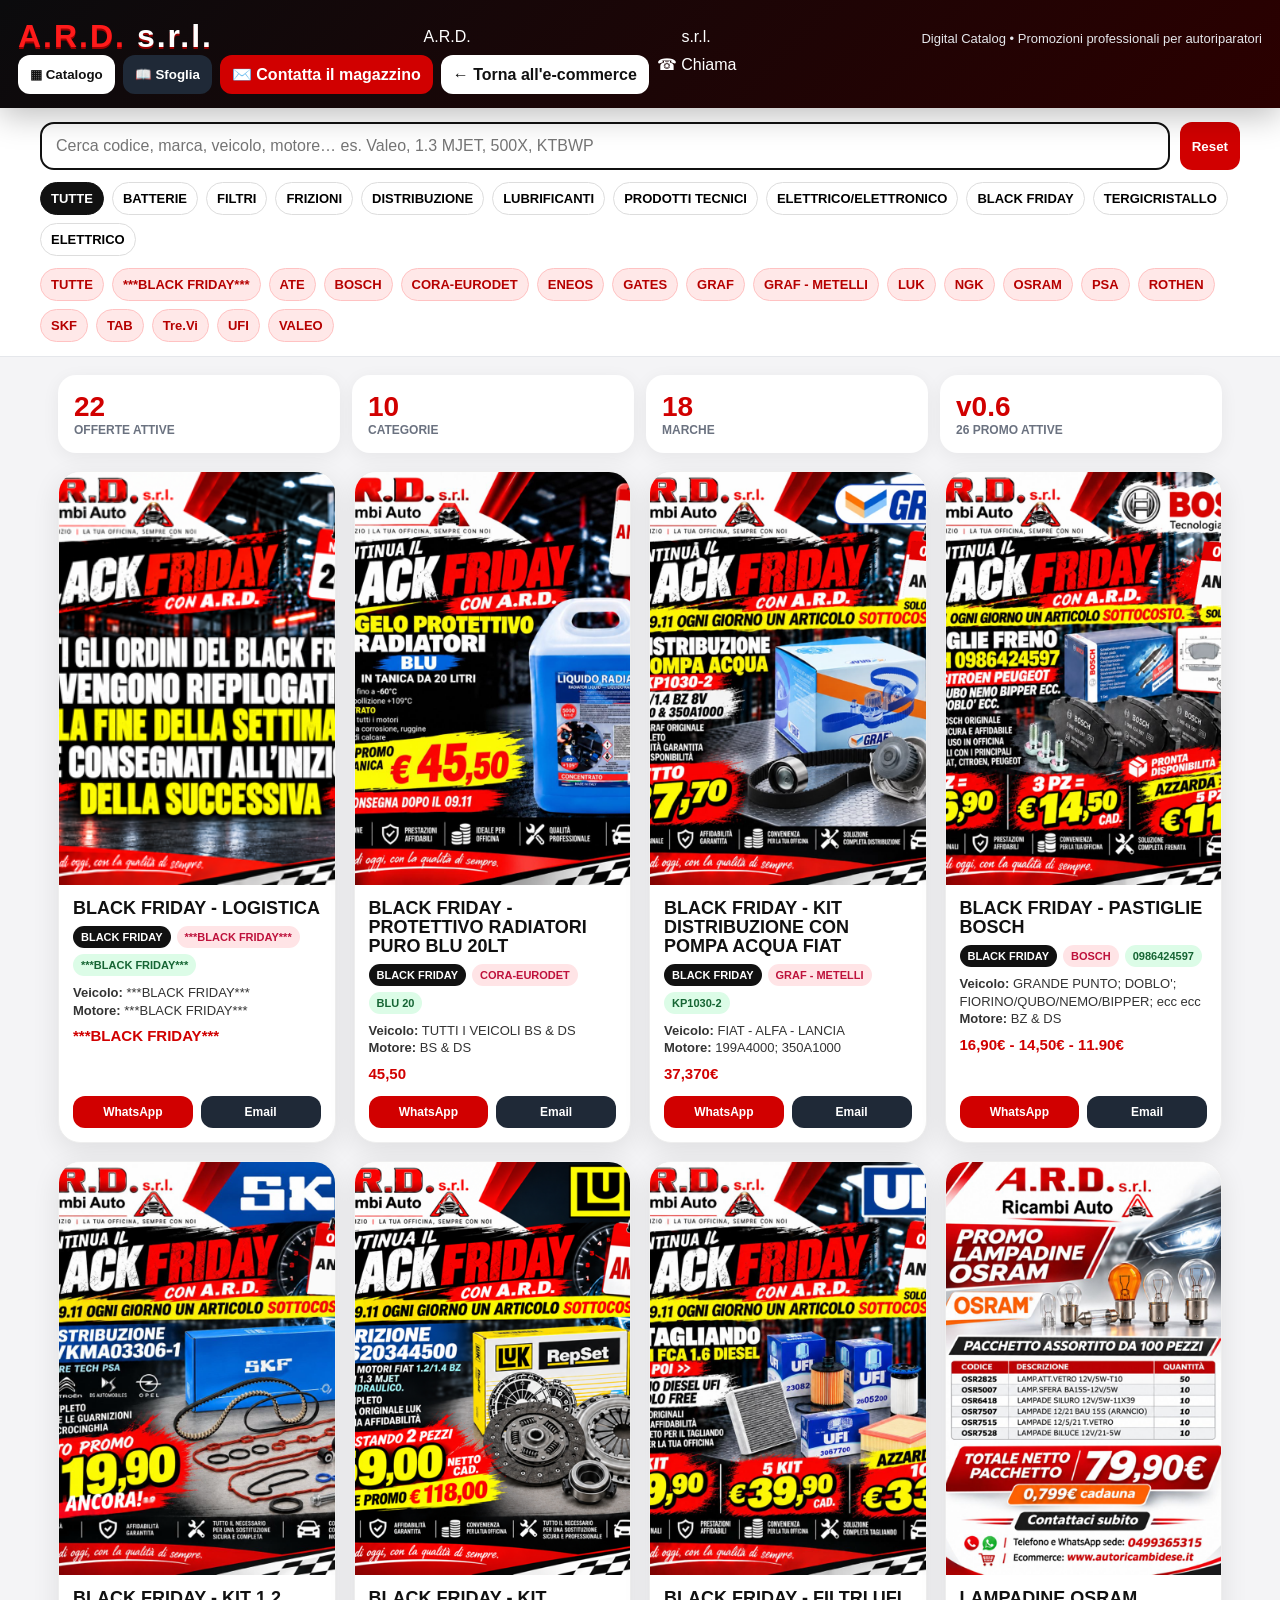
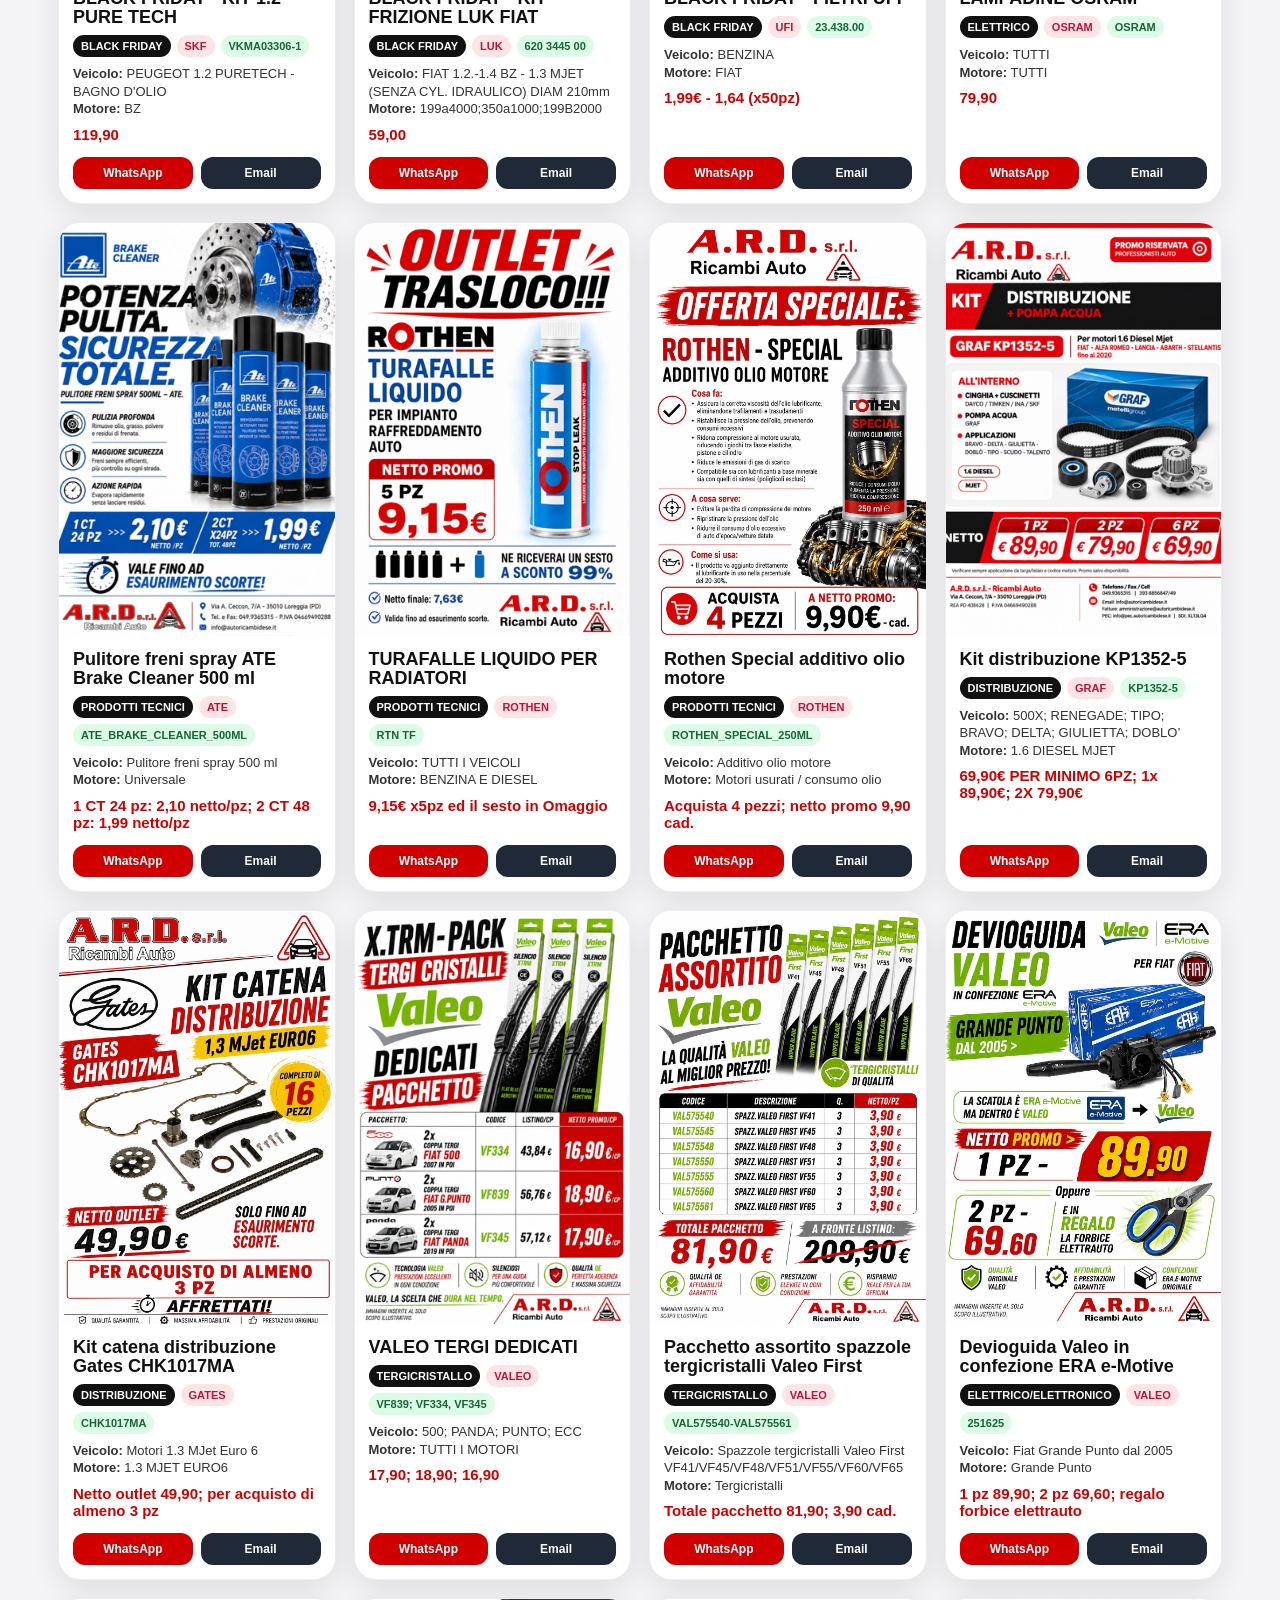
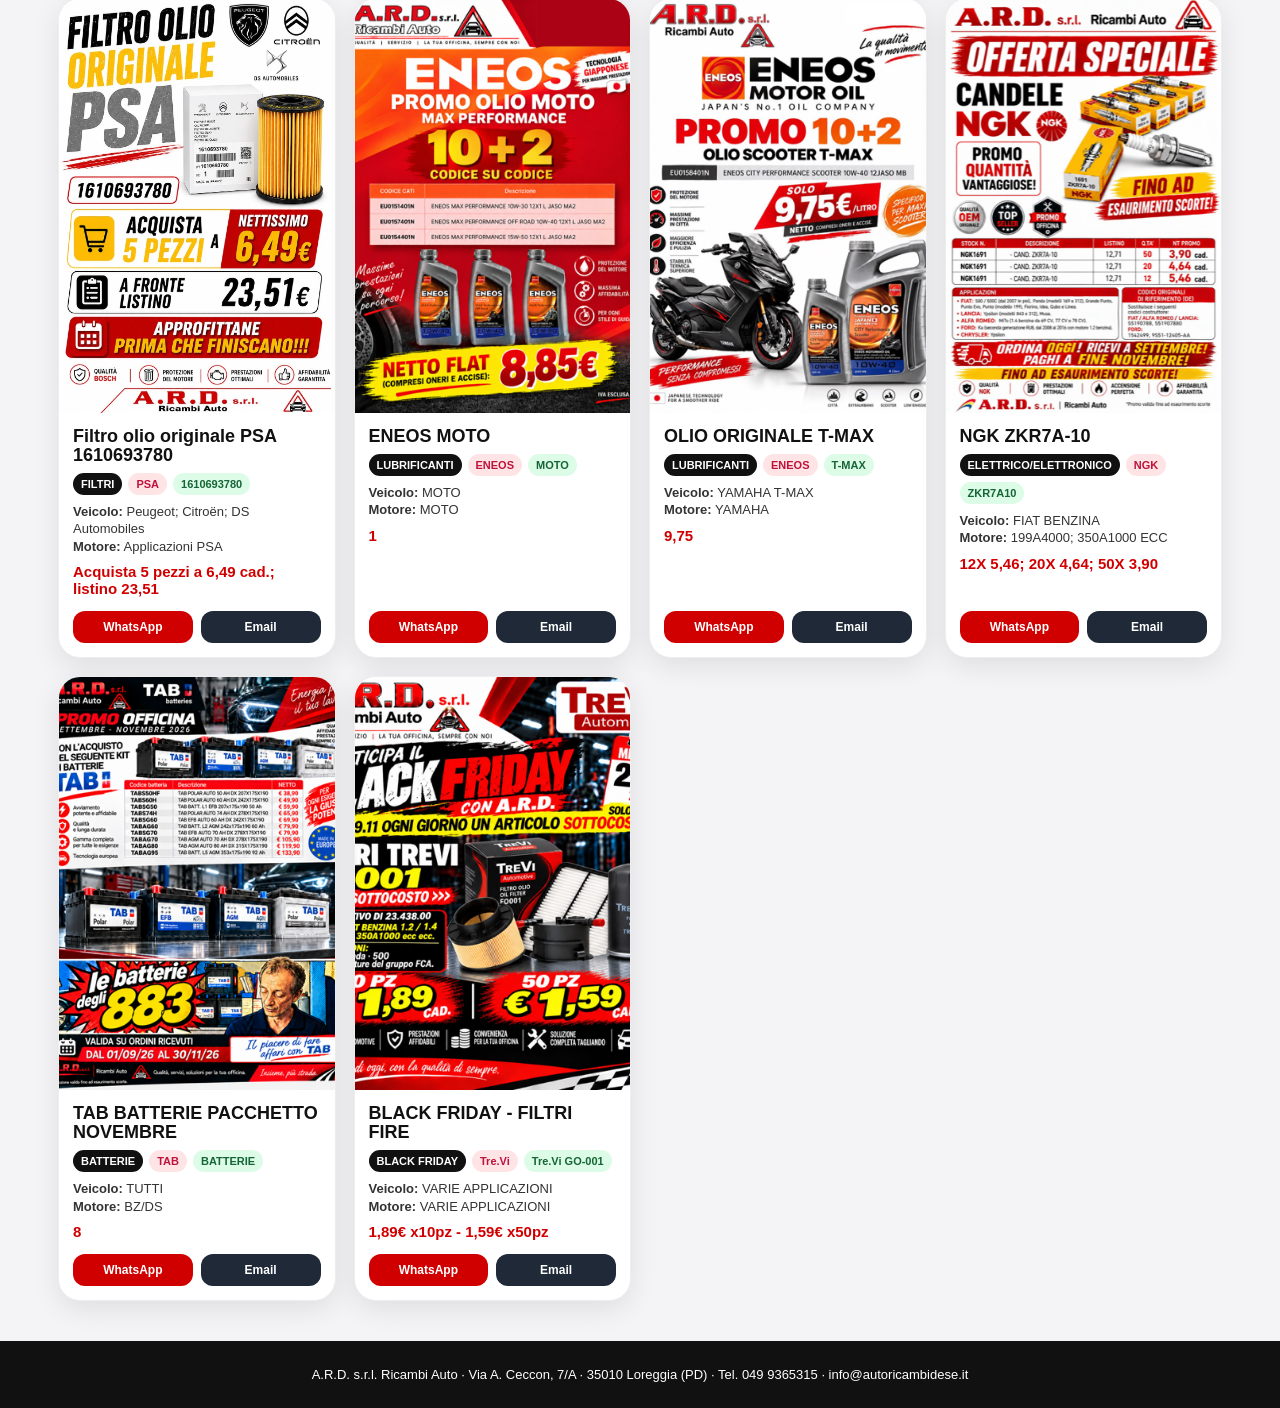
==== index.html @ bb3e8cbf "A.R.D. iPad Catalog Builder: 56 promozioni" ====
<!doctype html>
<html lang="it">
<head>
<meta charset="utf-8" />
<meta name="viewport" content="width=device-width, initial-scale=1" />
<meta name="robots" content="noindex, nofollow, noarchive, nosnippet">
<meta name="googlebot" content="noindex, nofollow, noarchive, nosnippet">
<title>A.R.D. Digital Catalog</title>

<style>
    
    :root{--red:#d10000;--dark:#101014;--muted:#6b7280;--card:#fff;--bg:#f4f4f6;--line:#e5e7eb;--green:#22c55e}
    *{box-sizing:border-box} body{margin:0;font-family:Arial,Helvetica,sans-serif;background:var(--bg);color:#111}
    .header{position:sticky;top:0;z-index:10;background:linear-gradient(135deg,#0b0b0d,#2b0000);color:#fff;padding:18px 18px 14px;box-shadow:0 8px 30px rgba(0,0,0,.25)}
    .brand{display:flex;gap:14px;align-items:center;justify-content:space-between;flex-wrap:wrap} .logo{font-size:32px;font-weight:900;letter-spacing:2px;color:#fff;text-shadow:0 2px 0 #900} .logo span{color:#ff1b1b} .subtitle{font-size:13px;color:#e5e7eb;margin-top:4px}
    .actions{display:flex;gap:8px;flex-wrap:wrap} button,.btn{border:0;border-radius:12px;padding:10px 12px;font-weight:800;cursor:pointer;text-decoration:none;display:inline-flex;align-items:center;gap:6px} .primary{background:var(--red);color:#fff} .light{background:#fff;color:#111} .darkbtn{background:#1f2937;color:#fff}
    .toolbar{padding:14px 18px;background:#fff;border-bottom:1px solid var(--line);position:sticky;top:85px;z-index:9} .searchrow{display:grid;grid-template-columns:1fr auto;gap:10px;max-width:1200px;margin:0 auto} input{width:100%;padding:13px 14px;border:2px solid #111;border-radius:14px;font-size:16px}
    .filters{max-width:1200px;margin:12px auto 0;display:flex;gap:8px;flex-wrap:wrap} .chip{border:1px solid #ddd;background:#fff;border-radius:999px;padding:8px 10px;font-size:13px;font-weight:800;cursor:pointer} .chip.active{background:#111;color:#fff;border-color:#111} .chip.red{background:#ffe8e8;color:#b60000;border-color:#ffc2c2}
    .stats{max-width:1200px;margin:18px auto;display:grid;grid-template-columns:repeat(4,1fr);gap:12px;padding:0 18px} .stat{background:#fff;border-radius:18px;padding:16px;box-shadow:0 4px 18px rgba(0,0,0,.06)} .stat b{font-size:28px;color:var(--red)} .stat div{font-size:12px;color:var(--muted);font-weight:800;text-transform:uppercase}
    .grid{max-width:1200px;margin:0 auto 40px;padding:0 18px;display:grid;grid-template-columns:repeat(auto-fill,minmax(260px,1fr));gap:18px} .card{background:var(--card);border-radius:22px;overflow:hidden;box-shadow:0 8px 28px rgba(0,0,0,.09);border:1px solid #eee;display:flex;flex-direction:column} .imgwrap{background:#eee;aspect-ratio:2/3;display:flex;align-items:center;justify-content:center;overflow:hidden} .imgwrap img{width:100%;height:100%;object-fit:cover;display:block;transition:.2s} .card:hover img{transform:scale(1.02)} .body{padding:14px} .title{font-weight:900;font-size:18px;line-height:1.05;margin:0 0 8px} .meta{display:flex;gap:6px;flex-wrap:wrap;margin:8px 0} .tag{font-size:11px;font-weight:900;border-radius:999px;padding:5px 8px;background:#f1f1f1} .tag.red{background:#ffe4e6;color:#be123c} .tag.black{background:#111;color:#fff} .tag.green{background:#dcfce7;color:#166534} .details{font-size:13px;color:#333;line-height:1.35} .price{font-size:15px;font-weight:900;color:#d10000;margin-top:8px} .cardActions{display:flex;gap:8px;padding:0 14px 14px;margin-top:auto} .cardActions .btn{font-size:12px;flex:1;justify-content:center;padding:9px}
    .empty{max-width:1000px;margin:40px auto;background:#fff;border-radius:22px;padding:30px;text-align:center;display:none}
    .modal{position:fixed;inset:0;background:rgba(0,0,0,.85);display:none;align-items:center;justify-content:center;z-index:99;padding:20px} .modal.open{display:flex} .modalCard{background:#111;border-radius:20px;max-width:1000px;width:100%;max-height:96vh;display:grid;grid-template-columns:minmax(0,620px) minmax(260px,1fr);overflow:hidden} .modalImg{background:#000;overflow:auto;display:flex;align-items:flex-start;justify-content:center} .modalImg img{width:100%;height:auto;display:block} .modalInfo{color:#fff;padding:22px;overflow:auto} .modalInfo h2{margin-top:0;font-size:25px} .close{position:absolute;top:18px;right:18px;background:#fff;color:#000;border-radius:999px} .field{margin:12px 0;color:#ddd} .field b{color:#fff;display:block;font-size:12px;text-transform:uppercase;margin-bottom:3px} .viewFlip .grid{display:block;max-width:820px} .viewFlip .card{margin:0 auto 30px;max-width:760px} .viewFlip .imgwrap{aspect-ratio:auto} .viewFlip .imgwrap img{height:auto;object-fit:contain}
    .footer{background:#111;color:#fff;padding:26px 18px;text-align:center;font-size:13px}
    @media(max-width:800px){.toolbar{top:116px}.stats{grid-template-columns:repeat(2,1fr)}.modalCard{grid-template-columns:1fr;max-height:94vh}.logo{font-size:26px}}
    @media(max-width:520px){.searchrow{grid-template-columns:1fr}.stats{grid-template-columns:1fr}.toolbar{position:relative;top:auto}.header{position:relative}}
    .logo-link {
        color: inherit;
        text-decoration: none;
        cursor: pointer;
    }

    .logo-link:hover {
        opacity: 0.85;
    }
</style>
</head><body>
<header class="header"><div class="brand">
    <a href="https://dese.ecricambiauto.it/index.aspx"
       class="logo logo-link"
       title="Torna all’e-commerce"
       target="_blank"
       rel="noopener noreferrer">
        <span>A.R.D.</span> s.r.l.
    </a>
    <span>A.R.D.</span> s.r.l.
</a><div class="subtitle">Digital Catalog • Promozioni professionali per autoriparatori</div></div><div class="actions"><button class="light" id="gridBtn">▦ Catalogo</button><button class="darkbtn" id="flipBtn">📖 Sfoglia</button><a class="btn primary"
    href="mailto:magazzino@autoricambidese.it">
     ✉️ Contatta il magazzino
 </a>
    <a class="btn light"
       href="https://dese.ecricambiauto.it/index.aspx"
       target="_top">
        ← Torna all'e-commerce
    </a>
 ☎ Chiama</a></div></div></header>
<section class="toolbar"><div class="searchrow"><input id="q" placeholder="Cerca codice, marca, veicolo, motore… es. Valeo, 1.3 MJET, 500X, KTBWP"/><button class="primary" id="resetBtn">Reset</button></div><div class="filters" id="catFilters"></div><div class="filters" id="brandFilters"></div></section>
<section class="stats"><div class="stat"><b id="countAll">0</b><div>Offerte attive</div></div><div class="stat"><b id="countCats">0</b><div>Categorie</div></div><div class="stat"><b id="countBrands">0</b><div>Marche</div></div><div class="stat"><b>v0.6</b><div>26 promo attive</div></div></section>
<main class="grid" id="grid"></main><div class="empty" id="empty"><h2>Nessuna promozione trovata</h2><p>Prova a cambiare ricerca o categoria.</p></div>
<div class="modal" id="modal"><button class="close" id="close">✕</button><div class="modalCard"><div class="modalImg"><img id="mImg"/></div><div class="modalInfo"><h2 id="mTitle"></h2><div id="mTags"></div><div class="field"><b>Codice</b><span id="mCode"></span></div><div class="field"><b>Categoria</b><span id="mCat"></span></div><div class="field"><b>Applicazione / Veicolo</b><span id="mApp"></span></div><div class="field"><b>Motore</b><span id="mMot"></span></div><div class="field"><b>Prezzo</b><span id="mPrice"></span></div><div class="field"><b>Validità</b><span id="mVal"></span></div><div style="display:flex;gap:10px;flex-wrap:wrap;margin-top:18px"><a class="btn primary" id="mWa" target="_blank">WhatsApp</a><a class="btn light" id="mMail">Email</a></div></div></div></div>
<footer class="footer">A.R.D. s.r.l. Ricambi Auto · Via A. Ceccon, 7/A · 35010 Loreggia (PD) · Tel. 049 9365315 · info@autoricambidese.it</footer>
<script>
let CATALOGO = [
  {
    "applicazione" : "***BLACK FRIDAY***",
    "attiva" : true,
    "categoria" : "BLACK FRIDAY",
    "codice" : "***BLACK FRIDAY***",
    "dataAggiornamento" : "2026-11-24",
    "id" : 80,
    "immagine" : "assets/img/ard17_80_5e04f57a507e.png",
    "keywords" : "***BLACK FRIDAY***",
    "marca" : "***BLACK FRIDAY***",
    "motore" : "***BLACK FRIDAY***",
    "note" : "***BLACK FRIDAY*** | dal 03.11.2026",
    "prezzo" : "***BLACK FRIDAY***",
    "thumb" : "assets/thumbs/ard17_80_5e04f57a507e.png",
    "titolo" : "BLACK FRIDAY - LOGISTICA",
    "validita" : "Ad Esaurimento"
  },
  {
    "applicazione" : "TUTTI I VEICOLI A MOTORE",
    "attiva" : false,
    "categoria" : "BLACK FRIDAY",
    "codice" : "5W30 504/507 VW",
    "dataAggiornamento" : "2026-11-25",
    "id" : 66,
    "immagine" : "assets/img/ard17_66_bfef6bb1f668.png",
    "keywords" : "5W30",
    "marca" : "CHAMPION",
    "motore" : "BENZINA O DIESEL",
    "note" : "SOLO IL 24.11.2026",
    "prezzo" : "7,29€/le (minimo 3ct = 36lt)",
    "thumb" : "assets/thumbs/ard17_66_bfef6bb1f668.png",
    "titolo" : "BLACK FRIDAY - CHAMPION LUBES",
    "validita" : "MARTEDI' 24.11.2026"
  },
  {
    "applicazione" : "TUTTI I VEICOLI BS & DS",
    "attiva" : true,
    "categoria" : "BLACK FRIDAY",
    "codice" : "BLU 20",
    "dataAggiornamento" : "2026-11-24",
    "id" : 54,
    "immagine" : "assets/img/ard_ipad_54_ae1ffc4f7ce5.png",
    "keywords" : "RADAITORI - BLU",
    "marca" : "CORA-EURODET",
    "motore" : "BS & DS",
    "note" : "FINO AL 30 NOVEMBRE",
    "prezzo" : "45,50",
    "thumb" : "assets/thumbs/ard_ipad_54_ae1ffc4f7ce5.png",
    "titolo" : "BLACK FRIDAY - PROTETTIVO RADIATORI PURO BLU 20LT",
    "validita" : "FINO AL 30 NOVEMBRE"
  },
  {
    "applicazione" : "FIAT - ALFA - LANCIA",
    "attiva" : true,
    "categoria" : "BLACK FRIDAY",
    "codice" : "KP1030-2",
    "dataAggiornamento" : "2026-11-24",
    "id" : 64,
    "immagine" : "assets/img/ard_ipad_64_49df3d12db8f.png",
    "keywords" : "DISTRIBUZIONE FIAT",
    "marca" : "GRAF - METELLI",
    "motore" : "199A4000; 350A1000",
    "note" : "FINO AL 30 NOVEMBRE",
    "prezzo" : "37,370€",
    "thumb" : "assets/thumbs/ard_ipad_64_49df3d12db8f.png",
    "titolo" : "BLACK FRIDAY - KIT DISTRIBUZIONE CON POMPA ACQUA FIAT",
    "validita" : "FINO AL 30 NOVEMBRE"
  },
  {
    "applicazione" : "GRANDE PUNTO; DOBLO'; FIORINO/QUBO/NEMO/BIPPER; ecc ecc",
    "attiva" : true,
    "categoria" : "BLACK FRIDAY",
    "codice" : "0986424597",
    "dataAggiornamento" : "2026-11-24",
    "id" : 62,
    "immagine" : "assets/img/ard_ipad_62_f1758e5e542a.png",
    "keywords" : "PASTIGLIE FRENO",
    "marca" : "BOSCH",
    "motore" : "BZ & DS",
    "note" : "FINO AL 30 NOVEMBRE",
    "prezzo" : "16,90€ - 14,50€ - 11.90€",
    "thumb" : "assets/thumbs/ard_ipad_62_f1758e5e542a.png",
    "titolo" : "BLACK FRIDAY - PASTIGLIE BOSCH",
    "validita" : "FINO AL 30 NOVEMBRE"
  },
  {
    "applicazione" : "PEUGEOT 1.2 PURETECH - BAGNO D'OLIO",
    "attiva" : true,
    "categoria" : "BLACK FRIDAY",
    "codice" : "VKMA03306-1",
    "dataAggiornamento" : "2026-11-24",
    "id" : 55,
    "immagine" : "assets/img/ard_ipad_55_8450fc54be30.png",
    "keywords" : "PURETECH",
    "marca" : "SKF",
    "motore" : "BZ",
    "note" : "FINO AL 30 NOVEMBRE",
    "prezzo" : "119,90",
    "thumb" : "assets/thumbs/ard_ipad_55_8450fc54be30.png",
    "titolo" : "BLACK FRIDAY - KIT 1.2 PURE TECH",
    "validita" : "FINO AL 30 NOVEMBRE"
  },
  {
    "applicazione" : "FIAT 1.2.-1.4 BZ - 1.3 MJET (SENZA CYL. IDRAULICO) DIAM 210mm",
    "attiva" : true,
    "categoria" : "BLACK FRIDAY",
    "codice" : "620 3445 00",
    "dataAggiornamento" : "2026-11-24",
    "id" : 56,
    "immagine" : "assets/img/ard_ipad_56_c70f95cfeb77.png",
    "keywords" : "FIAT FRIZIONE",
    "marca" : "LUK",
    "motore" : "199a4000;350a1000;199B2000",
    "note" : "FINO AL 30 NOVEMBRE",
    "prezzo" : "59,00",
    "thumb" : "assets/thumbs/ard_ipad_56_c70f95cfeb77.png",
    "titolo" : "BLACK FRIDAY - KIT FRIZIONE LUK FIAT ",
    "validita" : "FINO AL 30 NOVEMBRE"
  },
  {
    "applicazione" : "BENZINA ",
    "attiva" : true,
    "categoria" : "BLACK FRIDAY",
    "codice" : "23.438.00",
    "dataAggiornamento" : "2026-11-24",
    "id" : 67,
    "immagine" : "assets/img/ard_ipad_67_09aff3f3d7ac.png",
    "keywords" : "FILTRO OLIO FIRE NEW",
    "marca" : "UFI",
    "motore" : "FIAT",
    "note" : "FINO AL 30 NOVEMBRE",
    "prezzo" : "1,99€ - 1,64 (x50pz)",
    "thumb" : "assets/thumbs/ard_ipad_67_09aff3f3d7ac.png",
    "titolo" : "BLACK FRIDAY - FILTRI UFI",
    "validita" : "FINO AL 30 NOVEMBRE"
  },
  {
    "applicazione" : "TUTTI",
    "attiva" : true,
    "categoria" : "ELETTRICO",
    "codice" : "OSRAM",
    "dataAggiornamento" : "2026-11-24",
    "id" : 83,
    "immagine" : "assets/img/ard_ipad_83_fc85f69e8ff2.png",
    "keywords" : "LAMPADINE",
    "marca" : "OSRAM",
    "motore" : "TUTTI",
    "note" : "PACCHETTO SUPER FAST",
    "prezzo" : "79,90",
    "thumb" : "assets/thumbs/ard_ipad_83_fc85f69e8ff2.png",
    "titolo" : "LAMPADINE OSRAM",
    "validita" : "Ad Esaurimento"
  },
  {
    "applicazione" : "Pulitore freni spray 500 ml",
    "attiva" : true,
    "categoria" : "PRODOTTI TECNICI",
    "codice" : "ATE_BRAKE_CLEANER_500ML",
    "dataAggiornamento" : "2026-11-23",
    "id" : 16,
    "immagine" : "assets/img/ard17_16_194e2cb5ebaf.png",
    "keywords" : "ate, brake cleaner, pulitore freni, spray, 500ml, frenante, officina",
    "marca" : "ATE",
    "motore" : "Universale",
    "note" : "REVOCABILE IN QUALSIASI MOMENTO",
    "prezzo" : "1 CT 24 pz: 2,10 netto/pz; 2 CT 48 pz: 1,99 netto/pz",
    "thumb" : "assets/thumbs/ard17_16_194e2cb5ebaf.png",
    "titolo" : "Pulitore freni spray ATE Brake Cleaner 500 ml",
    "validita" : "Ad Esaurimento"
  },
  {
    "applicazione" : "TUTTI I VEICOLI",
    "attiva" : true,
    "categoria" : "PRODOTTI TECNICI",
    "codice" : "RTN TF",
    "dataAggiornamento" : "2026-11-23",
    "id" : 27,
    "immagine" : "assets/img/rothen_rtn_tf.png",
    "keywords" : "Turafalle",
    "marca" : "ROTHEN",
    "motore" : "BENZINA E DIESEL",
    "note" : "Netto finale sviluppato: 7,63€",
    "prezzo" : "9,15€ x5pz ed il sesto in Omaggio",
    "thumb" : "assets/thumbs/rothen_rtn_tf.png",
    "titolo" : "TURAFALLE LIQUIDO PER RADIATORI",
    "validita" : "Ad Esaurimento"
  },
  {
    "applicazione" : "Additivo olio motore",
    "attiva" : true,
    "categoria" : "PRODOTTI TECNICI",
    "codice" : "ROTHEN_SPECIAL_250ML",
    "dataAggiornamento" : "2026-11-23",
    "id" : 14,
    "immagine" : "assets/img/rothen_special.webp",
    "keywords" : "rothen, special, additivo, olio motore, prodotti tecnici, compressione, consumo olio",
    "marca" : "ROTHEN",
    "motore" : "Motori usurati / consumo olio",
    "note" : "REVOCABILE IN QUALSIASI MOMENTO",
    "prezzo" : "Acquista 4 pezzi; netto promo 9,90 cad.",
    "thumb" : "assets/thumbs/rothen_special.webp",
    "titolo" : "Rothen Special additivo olio motore",
    "validita" : "Ad Esaurimento"
  },
  {
    "applicazione" : "TUTTI BENZINA E DIESEL",
    "attiva" : false,
    "categoria" : "PRODOTTI TECNICI",
    "codice" : "ROSSO - BLU - GIALLO",
    "dataAggiornamento" : "2026-11-24",
    "id" : 46,
    "immagine" : "assets/img/cora__eurodet_arexons_wynns_rosso_-_blu_-_giallo.png",
    "keywords" : "ANTIGELO",
    "marca" : "CORA;: EURODET; AREXONS; WYNNS",
    "motore" : "TUTTI BENZINA E DIESEL",
    "note" : "ACQUISTA 4 TANICHE MISTE PRE AVERE IL NETTO PROMO 49,90€",
    "prezzo" : "49,90",
    "thumb" : "assets/thumbs/cora__eurodet_arexons_wynns_rosso_-_blu_-_giallo.png",
    "titolo" : "PROTETTIVO ANTIGELO RADIATORI",
    "validita" : "Ad Esaurimento"
  },
  {
    "applicazione" : "208; 308; C3; C4; DS3; DS4; CORSA; ADAM;",
    "attiva" : false,
    "categoria" : "DISTRIBUZIONE",
    "codice" : "VKMC03306-1; KBIO14",
    "dataAggiornamento" : "2026-11-24",
    "id" : 26,
    "immagine" : "assets/img/skf_vkma03306-1 skf 12 puretech.webp",
    "keywords" : "Dayco, SKF, distribuzione, psa, stellantis, Citroen, ds, fiat, lancia, alfa, 1.2, puretech",
    "marca" : "SKF",
    "motore" : "1.2 PURETECH",
    "note" : "",
    "prezzo" : "1X 129,90; 2X 124,50",
    "thumb" : "assets/thumbs/skf_vkma03306-1 skf 12 puretech.webp",
    "titolo" : "Kit distribuzione PURETECH PSA",
    "validita" : "Ad Esaurimento"
  },
  {
    "applicazione" : "Punto; 500; Ypsilon; Ka’; Doblo’; Mito; Musa",
    "attiva" : false,
    "categoria" : "DISTRIBUZIONE",
    "codice" : "KP1030-2",
    "dataAggiornamento" : "2026-11-24",
    "id" : 21,
    "immagine" : "assets/img/ard_ipad_21_2717e3fa97a4.png",
    "keywords" : "GRAF, Dayco, SKF, distribuzione, fiat, lancia, alfa, 1.2, benzina",
    "marca" : "GRAF",
    "motore" : "199a4000; 350a1000",
    "note" : "Nuova riga da aggiungere al catalogo",
    "prezzo" : "37,90€ PER MINIMO 6PZ; 1x 59,99; 3x 39,89",
    "thumb" : "assets/thumbs/ard_ipad_21_2717e3fa97a4.png",
    "titolo" : "Kit distribuzione KP1030-2",
    "validita" : "Ad Esaurimento"
  },
  {
    "applicazione" : "500X; RENEGADE; TIPO; BRAVO; DELTA; GIULIETTA; DOBLO’",
    "attiva" : true,
    "categoria" : "DISTRIBUZIONE",
    "codice" : "KP1352-5",
    "dataAggiornamento" : "2026-11-23",
    "id" : 22,
    "immagine" : "assets/img/ard_ipad_22_a241aa2ffd86.png",
    "keywords" : "GRAF, Dayco, SKF, distribuzione, fiat, lancia, alfa, 1.6, multijet",
    "marca" : "GRAF",
    "motore" : "1.6 DIESEL MJET",
    "note" : "Nuova riga da aggiungere al catalogo",
    "prezzo" : "69,90€ PER MINIMO 6PZ; 1x 89,90€; 2X 79,90€",
    "thumb" : "assets/thumbs/ard_ipad_22_a241aa2ffd86.png",
    "titolo" : "Kit distribuzione KP1352-5",
    "validita" : "Ad Esaurimento"
  },
  {
    "applicazione" : "Motori 1.3 MJet Euro 6",
    "attiva" : true,
    "categoria" : "DISTRIBUZIONE",
    "codice" : "CHK1017MA",
    "dataAggiornamento" : "2026-11-23",
    "id" : 17,
    "immagine" : "assets/img/gates_chk1017ma.webp",
    "keywords" : "gates, kit catena, distribuzione, CHK1017MA, 1.3 mjet, euro6",
    "marca" : "GATES",
    "motore" : "1.3 MJET EURO6",
    "note" : "REVOCABILE IN QUALSIASI MOMENTO",
    "prezzo" : "Netto outlet 49,90; per acquisto di almeno 3 pz",
    "thumb" : "assets/thumbs/gates_chk1017ma.webp",
    "titolo" : "Kit catena distribuzione Gates CHK1017MA",
    "validita" : "Ad Esaurimento"
  },
  {
    "applicazione" : "Fiat 500; Ypsilon; Ka’",
    "attiva" : false,
    "categoria" : "FRIZIONI",
    "codice" : "821457",
    "dataAggiornamento" : "2026-11-24",
    "id" : 1,
    "immagine" : "assets/img/valeo_821457.webp",
    "keywords" : "valeo, frizione, 500, YPSILON, KA’, 821457",
    "marca" : "VALEO",
    "motore" : "1.2 BZ",
    "note" : "REVOCABILE IN QUALSIASI MOMENTO",
    "prezzo" : "1x 59,90; 2x 55,50; 3x 49,90",
    "thumb" : "assets/thumbs/valeo_821457.webp",
    "titolo" : "Kit Frizione Valeo 821457",
    "validita" : "Ad Esaurimento"
  },
  {
    "applicazione" : "FCA 1.3Mjet; 1.2/1.4 Bz",
    "attiva" : false,
    "categoria" : "FRIZIONI",
    "codice" : "826522",
    "dataAggiornamento" : "2026-11-24",
    "id" : 2,
    "immagine" : "assets/img/valeo_826522.webp",
    "keywords" : "valeo, frizione, grande punto, 1.3 mjet, 821458",
    "marca" : "VALEO",
    "motore" : "FCA 1.3Mjet; 1.2/1.4 Bz",
    "note" : "REVOCABILE IN QUALSIASI MOMENTO",
    "prezzo" : "1x 89,90; 2x 75,90; 3x 69,50",
    "thumb" : "assets/thumbs/valeo_826522.webp",
    "titolo" : "Kit Frizione Valeo 826522",
    "validita" : "Ad Esaurimento"
  },
  {
    "applicazione" : "500; PANDA; PUNTO; ECC",
    "attiva" : true,
    "categoria" : "TERGICRISTALLO",
    "codice" : "VF839; VF334, VF345",
    "dataAggiornamento" : "2026-11-23",
    "id" : 29,
    "immagine" : "assets/img/valeo_vf839_vf334_vf345.png",
    "keywords" : "TERGI CRISTALLO SU MISURA",
    "marca" : "VALEO",
    "motore" : "TUTTI I MOTORI",
    "note" : "ACQUISTA 2 COPPIE PER TIPO; PACCHETTO 6 COPPIE.",
    "prezzo" : "17,90; 18,90; 16,90",
    "thumb" : "assets/thumbs/valeo_vf839_vf334_vf345.png",
    "titolo" : "VALEO TERGI DEDICATI",
    "validita" : "Ad Esaurimento"
  },
  {
    "applicazione" : "Spazzole tergicristalli Valeo First VF41/VF45/VF48/VF51/VF55/VF60/VF65",
    "attiva" : true,
    "categoria" : "TERGICRISTALLO",
    "codice" : "VAL575540-VAL575561",
    "dataAggiornamento" : "2026-11-23",
    "id" : 20,
    "immagine" : "assets/img/valeo_tergi_assortito.webp",
    "keywords" : "valeo, tergicristalli, spazzole, valeo first, vf41, vf45, vf48, vf51, vf55, vf60, vf65, promo generale",
    "marca" : "VALEO",
    "motore" : "Tergicristalli",
    "note" : "REVOCABILE IN QUALSIASI MOMENTO",
    "prezzo" : "Totale pacchetto 81,90; 3,90 cad.",
    "thumb" : "assets/thumbs/valeo_tergi_assortito.webp",
    "titolo" : "Pacchetto assortito spazzole tergicristalli Valeo First",
    "validita" : "Ad Esaurimento"
  },
  {
    "applicazione" : "Fiat Grande Punto dal 2005",
    "attiva" : true,
    "categoria" : "ELETTRICO/ELETTRONICO",
    "codice" : "251625",
    "dataAggiornamento" : "2026-11-23",
    "id" : 12,
    "immagine" : "assets/img/valeo_devioguida_gpunto.webp",
    "keywords" : "valeo, era, e-motive, devioguida, devio guida, grande punto, fiat, 2005",
    "marca" : "VALEO",
    "motore" : "Grande Punto",
    "note" : "REVOCABILE IN QUALSIASI MOMENTO",
    "prezzo" : "1 pz 89,90; 2 pz 69,60; regalo forbice elettrauto",
    "thumb" : "assets/thumbs/valeo_devioguida_gpunto.webp",
    "titolo" : "Devioguida Valeo in confezione ERA e-Motive",
    "validita" : "Ad Esaurimento"
  },
  {
    "applicazione" : "Peugeot; Citroën; DS Automobiles",
    "attiva" : true,
    "categoria" : "FILTRI",
    "codice" : "1610693780",
    "dataAggiornamento" : "2026-11-23",
    "id" : 13,
    "immagine" : "assets/img/psa_1610693780.webp",
    "keywords" : "psa, peugeot, citroen, ds, filtro olio, 1610693780, filtri",
    "marca" : "PSA",
    "motore" : "Applicazioni PSA",
    "note" : "REVOCABILE IN QUALSIASI MOMENTO",
    "prezzo" : "Acquista 5 pezzi a 6,49 cad.; listino 23,51",
    "thumb" : "assets/thumbs/psa_1610693780.webp",
    "titolo" : "Filtro olio originale PSA 1610693780",
    "validita" : "Ad Esaurimento"
  },
  {
    "applicazione" : "MOTO",
    "attiva" : true,
    "categoria" : "LUBRIFICANTI",
    "codice" : "MOTO",
    "dataAggiornamento" : "2026-11-23",
    "id" : 41,
    "immagine" : "assets/img/ard17_41_a94512bd6ea5.png",
    "keywords" : "OLIO MOTO",
    "marca" : "ENEOS",
    "motore" : "MOTO",
    "note" : "FNO AD ESAURIMENTO SCORTE",
    "prezzo" : "1",
    "thumb" : "assets/thumbs/ard17_41_a94512bd6ea5.png",
    "titolo" : "ENEOS MOTO",
    "validita" : "Ad Esaurimento"
  },
  {
    "applicazione" : "YAMAHA T-MAX",
    "attiva" : true,
    "categoria" : "LUBRIFICANTI",
    "codice" : "T-MAX",
    "dataAggiornamento" : "2026-11-23",
    "id" : 42,
    "immagine" : "assets/img/ard17_42_97e778c409ac.png",
    "keywords" : "YAMAHA",
    "marca" : "ENEOS",
    "motore" : "YAMAHA",
    "note" : "ORIGINALE YAMAHA T-MAX",
    "prezzo" : "9,75",
    "thumb" : "assets/thumbs/ard17_42_97e778c409ac.png",
    "titolo" : "OLIO ORIGINALE T-MAX",
    "validita" : "Ad Esaurimento"
  },
  {
    "applicazione" : "FIAT BENZINA ",
    "attiva" : true,
    "categoria" : "ELETTRICO/ELETTRONICO",
    "codice" : "ZKR7A10",
    "dataAggiornamento" : "2026-11-23",
    "id" : 38,
    "immagine" : "assets/img/ngk_zkr7a10.png",
    "keywords" : "CANDELE; NGK; PUNTO; YPSILON; FIAT; LANCIA; ALFA; 500; KA",
    "marca" : "NGK",
    "motore" : "199A4000; 350A1000 ECC",
    "note" : "SALVO DISPONIBILITA' DI MAGAZZINO",
    "prezzo" : "12X 5,46; 20X 4,64; 50X 3,90",
    "thumb" : "assets/thumbs/ngk_zkr7a10.png",
    "titolo" : "NGK ZKR7A-10",
    "validita" : "Ad Esaurimento"
  },
  {
    "applicazione" : "TUTTI",
    "attiva" : true,
    "categoria" : "BATTERIE",
    "codice" : "BATTERIE",
    "dataAggiornamento" : "2026-11-23",
    "id" : 40,
    "immagine" : "assets/img/ard_ipad_40_c460974e4663.png",
    "keywords" : "BATTERIE; AVVIAMENTO; ELETTRICO",
    "marca" : "TAB",
    "motore" : "BZ/DS",
    "note" : "FINO A REVOCA",
    "prezzo" : "8",
    "thumb" : "assets/thumbs/ard_ipad_40_c460974e4663.png",
    "titolo" : "TAB BATTERIE PACCHETTO NOVEMBRE",
    "validita" : "Ad Esaurimento"
  },
  {
    "applicazione" : "TUTTI I VEICOLI A MOTORE",
    "attiva" : false,
    "categoria" : "BLACK FRIDAY",
    "codice" : "E11",
    "dataAggiornamento" : "2026-11-24",
    "id" : 65,
    "immagine" : "assets/img/ard17_65_c0813fae6fc6.png",
    "keywords" : "VARTA E11",
    "marca" : "VARTA",
    "motore" : "BENZINA O DIESEL",
    "note" : "SOLO IL 23.11.2026",
    "prezzo" : "59,90€",
    "thumb" : "assets/thumbs/ard17_65_c0813fae6fc6.png",
    "titolo" : "BLACK FRIDAY - VARTA E11",
    "validita" : "LUNEDI' 23.11.2026"
  },
  {
    "applicazione" : "500X; RENEGADE; TIPO; BRAVO; DELTA; GIULIETTA; DOBLO’",
    "attiva" : false,
    "categoria" : "DISTRIBUZIONE",
    "codice" : "KTB7610",
    "dataAggiornamento" : "2026-10-30",
    "id" : 5,
    "immagine" : "assets/img/dayco_ktbwp7610.webp",
    "keywords" : "Dayco, SKF, distribuzione, fiat, lancia, alfa, 1.6, multijet",
    "marca" : "DAYCO",
    "motore" : "1.6 DIESEL MJET",
    "note" : "REVOCABILE IN QUALSIASI MOMENTO",
    "prezzo" : "1x 89,90; 2x 79,90; 3x 67,70",
    "thumb" : "assets/thumbs/dayco_ktbwp7610.webp",
    "titolo" : "Kit distribuzione KTB7610",
    "validita" : "Ad Esaurimento"
  },
  {
    "applicazione" : "Punto; 500; Ypsilon; Ka’; Doblo’; Mito; Musa",
    "attiva" : false,
    "categoria" : "DISTRIBUZIONE",
    "codice" : "KTBWP4662",
    "dataAggiornamento" : "2026-10-30",
    "id" : 3,
    "immagine" : "assets/img/dayco_ktbwp4662.webp",
    "keywords" : "Dayco, SKF, distribuzione, fiat, lancia, alfa, 1.2, benzina",
    "marca" : "DAYCO",
    "motore" : "199a4000; 350a1000",
    "note" : "REVOCABILE IN QUALSIASI MOMENTO",
    "prezzo" : "1x 59,99; 2x 48,90; 3x 39,89",
    "thumb" : "assets/thumbs/dayco_ktbwp4662.webp",
    "titolo" : "Kit distribuzione KTBWP4662",
    "validita" : "Ad Esaurimento"
  },
  {
    "applicazione" : "GOLF 6-7-8; AUDI A3; SEAT; SKODA; CUPRA",
    "attiva" : false,
    "categoria" : "DISTRIBUZIONE",
    "codice" : "KTBWP8841",
    "dataAggiornamento" : "2026-10-30",
    "id" : 4,
    "immagine" : "assets/img/dayco_ktbwp8841.webp",
    "keywords" : "Dayco, SKF, distribuzione, vw, audi, Seat, 1.6, 2.0, tri golf7,",
    "marca" : "DAYCO",
    "motore" : "1.6/2.0 TDI",
    "note" : "REVOCABILE IN QUALSIASI MOMENTO",
    "prezzo" : "1x 179,90; 2x 159,90",
    "thumb" : "assets/thumbs/dayco_ktbwp8841.webp",
    "titolo" : "Kit distribuzione KTBWP8841",
    "validita" : "Ad Esaurimento"
  },
  {
    "applicazione" : "208; 308; C3; C4; DS3; DS4; CORSA; ADAM;",
    "attiva" : false,
    "categoria" : "DISTRIBUZIONE",
    "codice" : "KBIO14",
    "dataAggiornamento" : "2026-10-30",
    "id" : 6,
    "immagine" : "assets/img/dayco_kbio14.webp",
    "keywords" : "Dayco, SKF, distribuzione, psa, stellantis, Citroen, ds, fiat, lancia, alfa, 1.2, puretech",
    "marca" : "DAYCO",
    "motore" : "1.2 PURETECH",
    "note" : "REVOCABILE IN QUALSIASI MOMENTO",
    "prezzo" : "1x 79,90; 2x 64,50; 5x 64,50 con uno in piu in omaggio",
    "thumb" : "assets/thumbs/dayco_kbio14.webp",
    "titolo" : "Kit distribuzione KBIO14",
    "validita" : "Ad Esaurimento"
  },
  {
    "applicazione" : "500X; RENEGADE; TIPO; BRAVO; DELTA; GIULIETTA; DOBLO’",
    "attiva" : false,
    "categoria" : "DISTRIBUZIONE",
    "codice" : "VKMC02199-2",
    "dataAggiornamento" : "2026-10-30",
    "id" : 8,
    "immagine" : "assets/img/skf_vkmc021992.webp",
    "keywords" : "Dayco, SKF, distribuzione, fiat, lancia, alfa, 1.6, multijet",
    "marca" : "SKF",
    "motore" : "1.6 DIESEL MJET",
    "note" : "REVOCABILE IN QUALSIASI MOMENTO",
    "prezzo" : "1x 89,90; 2x 79,90",
    "thumb" : "assets/thumbs/skf_vkmc021992.webp",
    "titolo" : "Kit distribuzione VKMC02199-2",
    "validita" : "Ad Esaurimento"
  },
  {
    "applicazione" : "FIAT; ALFA; LANCIA; PSA; CITROEN; PEUGEOT; RENAULT",
    "attiva" : false,
    "categoria" : "FILTRI",
    "codice" : "MIX",
    "dataAggiornamento" : "2026-10-30",
    "id" : 48,
    "immagine" : "assets/img/free_mix.png",
    "keywords" : "ABITACOLO",
    "marca" : "FREE",
    "motore" : "TT",
    "note" : "FILTRI IN SOTTOCOSTO",
    "prezzo" : "3,90 - 4,90  - 5,70",
    "thumb" : "assets/thumbs/free_mix.png",
    "titolo" : "FILTRI ABITACOLO SOTTOCOSTO",
    "validita" : "Ad Esaurimento"
  },
  {
    "applicazione" : "FIAT 500X-L; RENEGADE; 500C",
    "attiva" : false,
    "categoria" : "FILTRI",
    "codice" : "FP001; FP003",
    "dataAggiornamento" : "2026-10-30",
    "id" : 50,
    "immagine" : "assets/img/tre_vi_fp001_fp003.png",
    "keywords" : "UNO PIU UNO",
    "marca" : "TRE.VI",
    "motore" : "TT",
    "note" : "",
    "prezzo" : "2,495€ CAD.",
    "thumb" : "assets/thumbs/tre_vi_fp001_fp003.png",
    "titolo" : "FILTRI ABITACOLO CARBONI 1+1",
    "validita" : "Ad Esaurimento"
  },
  {
    "applicazione" : "FARI ABBAGLIANTI E ANABBAGLIANTI LAMAPDINE H7",
    "attiva" : false,
    "categoria" : "ELETTRICO/ELETTRONICO",
    "codice" : "12972CDC1",
    "dataAggiornamento" : "2026-11-12",
    "id" : 9,
    "immagine" : "assets/img/philips_12972cdc1.webp",
    "keywords" : "Philips, Osram, h7, lampade, lampadina, posizione, abbaglianti, anabbaglianti",
    "marca" : "PHILIPS",
    "motore" : "TUTTI H7 PHILIPS",
    "note" : "REVOCABILE IN QUALSIASI MOMENTO",
    "prezzo" : "100x 1,59",
    "thumb" : "assets/thumbs/philips_12972cdc1.webp",
    "titolo" : "Lampadine H7 Philips",
    "validita" : "Ad Esaurimento"
  },
  {
    "applicazione" : "AUTO",
    "attiva" : false,
    "categoria" : "LUBRIFICANTI",
    "codice" : "ENEOS",
    "dataAggiornamento" : "2026-11-12",
    "id" : 44,
    "immagine" : "assets/img/eneos_eneos.png",
    "keywords" : "OLIO MOTORE",
    "marca" : "ENEOS",
    "motore" : "BENZINA E DIESEL",
    "note" : "",
    "prezzo" : "5,96",
    "thumb" : "assets/thumbs/eneos_eneos.png",
    "titolo" : "ENEOS AUTO",
    "validita" : "Ad Esaurimento"
  },
  {
    "applicazione" : "AUTO",
    "attiva" : false,
    "categoria" : "LUBRIFICANTI",
    "codice" : "0W30; 5W30; 5W40",
    "dataAggiornamento" : "2026-11-12",
    "id" : 43,
    "immagine" : "assets/img/FUSTI CHAMPION.png",
    "keywords" : "OLIO SINTETICO",
    "marca" : "CHAMPION",
    "motore" : "BENZINA E DIESEL",
    "note" : "",
    "prezzo" : "1,00",
    "thumb" : "assets/thumbs/FUSTI CHAMPION.png",
    "titolo" : "CHAMPION LUBES",
    "validita" : "Ad Esaurimento"
  },
  {
    "applicazione" : "Punto; 500; Ypsilon; Ka’; Doblo’; Mito; Musa",
    "attiva" : false,
    "categoria" : "DISTRIBUZIONE",
    "codice" : "VKMC02206-2",
    "dataAggiornamento" : "2026-10-28",
    "id" : 7,
    "immagine" : "assets/img/skf_vkmc022062.webp",
    "keywords" : "Dayco, SKF, distribuzione, fiat, lancia, alfa, 1.2, benzina",
    "marca" : "SKF",
    "motore" : "199a4000; 350a1000",
    "note" : "REVOCABILE IN QUALSIASI MOMENTO",
    "prezzo" : "1x 59,99; 2x 48,90; 3x 39,89",
    "thumb" : "assets/thumbs/skf_vkmc022062.webp",
    "titolo" : "Kit distribuzione VKMC02206-2",
    "validita" : "Ad Esaurimento"
  },
  {
    "applicazione" : "OLIO MOTORE DI ALTA QUALITA’ - LUBRIFICANTE",
    "attiva" : false,
    "categoria" : "LUBRIFICANTI",
    "codice" : "X-PRIME; ULTRA; HYPER",
    "dataAggiornamento" : "2026-11-12",
    "id" : 23,
    "immagine" : "assets/img/eneos_outlet_5ct.webp",
    "keywords" : "Olio, lubrificanti, 5W30, 5W40, 0W30, 0W20, 5W20, 0W16",
    "marca" : "ENEOS",
    "motore" : "DIESEL E BENZINA",
    "note" : "Nuova riga da aggiungere al catalogo",
    "prezzo" : "PER 5 CT - CODICE",
    "thumb" : "assets/thumbs/eneos_outlet_5ct.webp",
    "titolo" : "Lubrificante ENEOS - 60",
    "validita" : "Ad Esaurimento"
  },
  {
    "applicazione" : "TUTTI",
    "attiva" : false,
    "categoria" : "LUBRIFICANTI",
    "codice" : "XXXX",
    "dataAggiornamento" : "2026-11-19",
    "id" : 39,
    "immagine" : "assets/img/febi_eneos_champion_xxxx.png",
    "keywords" : "CAMBIO AUTOMATICO",
    "marca" : "FEBI; ENEOS; CHAMPION",
    "motore" : "TUTTI",
    "note" : "SERVIZIO GIORNALIERO",
    "prezzo" : "1,00",
    "thumb" : "assets/thumbs/febi_eneos_champion_xxxx.png",
    "titolo" : "FILTRI E LUBRIFICANTI CAMBIO AUTOMATICO",
    "validita" : "Ad Esaurimento"
  },
  {
    "applicazione" : "TUTTI I VEICOLI BZ & DS",
    "attiva" : false,
    "categoria" : "BLACK FRIDAY",
    "codice" : "ROSSO 20",
    "dataAggiornamento" : "2026-11-21",
    "id" : 63,
    "immagine" : "assets/img/ard17_63_cd6d7342b2b0.png",
    "keywords" : "ANTIGELO ROSSO",
    "marca" : "CORA-EURODET",
    "motore" : "BZ & DS",
    "note" : "SOLO IL 19.11.2026",
    "prezzo" : "45,50€",
    "thumb" : "assets/thumbs/ard17_63_cd6d7342b2b0.png",
    "titolo" : "BLACK FRIDAY - PROTETTIVO RADIATORI ROSSO 20LT",
    "validita" : "GIOVEDI' 19.11.2026"
  },
  {
    "applicazione" : "DIESEL",
    "attiva" : false,
    "categoria" : "BLACK FRIDAY",
    "codice" : "KTBWP8841",
    "dataAggiornamento" : "2026-11-19",
    "id" : 68,
    "immagine" : "assets/img/ard17_68_98b21692b418.png",
    "keywords" : "POMPA CON SENSORE INTEGRATO - ORIGINALE",
    "marca" : "DAYCO",
    "motore" : "VW - AUDI - SEAT - SKODA",
    "note" : "",
    "prezzo" : "149,90€",
    "thumb" : "assets/thumbs/ard17_68_98b21692b418.png",
    "titolo" : "BLACK FRIDAY - KIT DISTRIBUZIONE VW",
    "validita" : "GIOVEDI' 26.11.2026"
  },
  {
    "applicazione" : "FIAT BENZIAN",
    "attiva" : false,
    "categoria" : "BLACK FRIDAY",
    "codice" : "821457",
    "dataAggiornamento" : "2026-11-19",
    "id" : 69,
    "immagine" : "assets/img/ard17_69_d0aa62f7cea9.png",
    "keywords" : "VALEO FRIZIONE",
    "marca" : "VALEO",
    "motore" : "188A4000; 169A2000 ecc ecc",
    "note" : "VENERDI' 27.11.2026 dalle 9.00 alle 10.00",
    "prezzo" : "45,50€ x1pz; 39,99€ x3pz",
    "thumb" : "assets/thumbs/ard17_69_d0aa62f7cea9.png",
    "titolo" : "BLACK FRIDAY - VALEO",
    "validita" : "VENERDI' 27.11.2026 dalle 9.00 alle 10.00"
  },
  {
    "applicazione" : "FIAT",
    "attiva" : false,
    "categoria" : "BLACK FRIDAY",
    "codice" : "603951",
    "dataAggiornamento" : "2026-11-19",
    "id" : 70,
    "immagine" : "assets/img/ard17_70_8e8dd8779bff.png",
    "keywords" : "BANANETTA",
    "marca" : "ATE",
    "motore" : "188A4000; 169A2000 ecc ecc",
    "note" : "VENERDI' 27.11.2026 dalle 10.00 alle 11.00",
    "prezzo" : "8,90€ (minimo 3 pz)",
    "thumb" : "assets/thumbs/ard17_70_8e8dd8779bff.png",
    "titolo" : "BLACK FRIDAY - ATE",
    "validita" : "VENERDI' 27.11.2026 dalle 10.00 alle 11.00"
  },
  {
    "applicazione" : "VW 508-509",
    "attiva" : false,
    "categoria" : "BLACK FRIDAY",
    "codice" : "0W20",
    "dataAggiornamento" : "2026-11-19",
    "id" : 71,
    "immagine" : "assets/img/ard17_71_07a920cca42d.png",
    "keywords" : "0W20 - 508.00/509.00",
    "marca" : "CHAMPION",
    "motore" : "VW NEW GEN",
    "note" : "VENERDI' 27.11.2026 dalle 11.00 alle 12.00",
    "prezzo" : "8,99€ (minimo 12 pz)",
    "thumb" : "assets/thumbs/ard17_71_07a920cca42d.png",
    "titolo" : "BLACK FRIDAY - CHAMPION",
    "validita" : "VENERDI' 27.11.2026 dalle 11.00 alle 12.00"
  },
  {
    "applicazione" : "DUCATO 2020",
    "attiva" : false,
    "categoria" : "BLACK FRIDAY",
    "codice" : "P61125",
    "dataAggiornamento" : "2026-11-19",
    "id" : 72,
    "immagine" : "assets/img/ard17_72_ce0c8de442a0.png",
    "keywords" : "DUCATO FRENI",
    "marca" : "BREMBO",
    "motore" : "TUTTI DUCATO",
    "note" : "VENERDI' 27.11.2026 dalle 12.00 alle 13.00",
    "prezzo" : "28,50€",
    "thumb" : "assets/thumbs/ard17_72_ce0c8de442a0.png",
    "titolo" : "BLACK FRIDAY - BREMBO",
    "validita" : "VENERDI' 27.11.2026 dalle 12.00 alle 13.00"
  },
  {
    "applicazione" : "BZ E DIESEL START&STOP",
    "attiva" : false,
    "categoria" : "BLACK FRIDAY",
    "codice" : "N50 - N60 - N70",
    "dataAggiornamento" : "2026-11-19",
    "id" : 73,
    "immagine" : "assets/img/ard17_73_b1f6b7957fc5.png",
    "keywords" : "VARTA EFB",
    "marca" : "VARTA",
    "motore" : "BZ E DIESEL START&STOP",
    "note" : "VENERDI' 27.11.2026 dalle 13.00 alle 14.00",
    "prezzo" : "66,00€ - 78,00€ - 87,00€",
    "thumb" : "assets/thumbs/ard17_73_b1f6b7957fc5.png",
    "titolo" : "BLACK FRIDAY - VARTA EFB",
    "validita" : "VENERDI' 27.11.2026 dalle 13.00 alle 14.00"
  },
  {
    "applicazione" : "PSA - 1.2 PURETECH BZ",
    "attiva" : false,
    "categoria" : "BLACK FRIDAY",
    "codice" : "KBIO14",
    "dataAggiornamento" : "2026-11-19",
    "id" : 74,
    "immagine" : "assets/img/ard17_74_a0bca72a930c.png",
    "keywords" : "DAYCO KBIO14 - 1.2 PURETECH",
    "marca" : "DAYCO",
    "motore" : "1.2 PURETECH",
    "note" : "VENERDI' 27.11.2026 dalle 14.00 alle 15.00",
    "prezzo" : "47,50€",
    "thumb" : "assets/thumbs/ard17_74_a0bca72a930c.png",
    "titolo" : "BLACK FRIDAY - DAYCO",
    "validita" : "VENERDI' 27.11.2026 dalle 14.00 alle 15.00"
  },
  {
    "applicazione" : "GOLF 8 - 1.6/2.0 TDI ",
    "attiva" : false,
    "categoria" : "BLACK FRIDAY",
    "codice" : "HU5003z",
    "dataAggiornamento" : "2026-11-19",
    "id" : 75,
    "immagine" : "assets/img/ard17_75_58c4f42d1fce.png",
    "keywords" : "1.6/2.0 TDI - GOLF 8",
    "marca" : "MANN",
    "motore" : "1.6/2.0 TDI",
    "note" : "VENERDI' 27.11.2026 dalle 15.00 alle 16.00",
    "prezzo" : "6,90€ (4pz - tot.27,60€)",
    "thumb" : "assets/thumbs/ard17_75_58c4f42d1fce.png",
    "titolo" : "BLACK FRIDAY - MANN",
    "validita" : "VENERDI' 27.11.2026 dalle 15.00 alle 16.00"
  },
  {
    "applicazione" : "VARIE APPLICAZIONI",
    "attiva" : false,
    "categoria" : "BLACK FRIDAY",
    "codice" : "UFI ALTA MOVIMENTAZIONE",
    "dataAggiornamento" : "2026-11-19",
    "id" : 76,
    "immagine" : "assets/img/ard17_76_3d619f90855a.png",
    "keywords" : "FILTRI UFI",
    "marca" : "UFI",
    "motore" : "VARIE APPLICAZIONI",
    "note" : "VENERDI' 27.11.2026 dalle 16.00 alle 17.00",
    "prezzo" : "a partire da 3,15€",
    "thumb" : "assets/thumbs/ard17_76_3d619f90855a.png",
    "titolo" : "BLACK FRIDAY - UFI",
    "validita" : "VENERDI' 27.11.2026 dalle 16.00 alle 17.00"
  },
  {
    "applicazione" : "GRUPPO STELLANTIS ",
    "attiva" : false,
    "categoria" : "BLACK FRIDAY",
    "codice" : "AVS FA006B = UFI 26.052.00",
    "dataAggiornamento" : "2026-11-19",
    "id" : 77,
    "immagine" : "assets/img/ard17_77_27e05f868581.png",
    "keywords" : "FILTRI AVS - FILTRO CARBURANTE 1.6 MJET",
    "marca" : "AVS",
    "motore" : "DIESEL MJET",
    "note" : "VENERDI' 27.11.2026 dalle 17.00 alle 18.00",
    "prezzo" : "9,90€ (minimo 5pz - 49,50€)",
    "thumb" : "assets/thumbs/ard17_77_27e05f868581.png",
    "titolo" : "BLACK FRIDAY - AVS FILTERS",
    "validita" : "VENERDI' 27.11.2026 dalle 17.00 alle 18.00"
  },
  {
    "applicazione" : "TUTTI IMOTORI BENZINA E DIESEL",
    "attiva" : false,
    "categoria" : "BLACK FRIDAY",
    "codice" : "C22",
    "dataAggiornamento" : "2026-11-19",
    "id" : 78,
    "immagine" : "assets/img/ard17_78_a4f1e85fc1bb.png",
    "keywords" : "VARTA C22",
    "marca" : "VARTA",
    "motore" : "TUTTI IMOTORI BENZINA E DIESEL",
    "note" : "VENERDI' 27.11.2026 dalle 18.00 alle 19.00",
    "prezzo" : "45,90€",
    "thumb" : "assets/thumbs/ard17_78_a4f1e85fc1bb.png",
    "titolo" : "BLACK FRIDAY - VARTA",
    "validita" : "VENERDI' 27.11.2026 dalle 18.00 alle 19.00"
  },
  {
    "applicazione" : "TUTTI IMOTORI BENZINA E DIESEL",
    "attiva" : false,
    "categoria" : "BLACK FRIDAY",
    "codice" : "VARTA",
    "dataAggiornamento" : "2026-11-19",
    "id" : 79,
    "immagine" : "assets/img/ard17_79_3fa8e5f18473.png",
    "keywords" : "VARTA C22",
    "marca" : "VARTA",
    "motore" : "TUTTI IMOTORI BENZINA E DIESEL",
    "note" : "SOLO IL 30.11.2026",
    "prezzo" : "da 45,90€ a 121,00€",
    "thumb" : "assets/thumbs/ard17_79_3fa8e5f18473.png",
    "titolo" : "BLACK FRIDAY VARTA",
    "validita" : "SOLO IL 30.11.2026"
  },
  {
    "applicazione" : "FIAT BENZINA",
    "attiva" : false,
    "categoria" : "BLACK FRIDAY",
    "codice" : "ZKR7A-10 - NGK1691",
    "dataAggiornamento" : "2026-11-23",
    "id" : 82,
    "immagine" : "assets/img/ard_ipad_82_9ba7830c19e7.png",
    "keywords" : "BLACK FRIDAY",
    "marca" : "NGK",
    "motore" : "199A4000; 350A1000 ecc",
    "note" : "BLACK FRIDAY | solo il l 06.11.2026",
    "prezzo" : "3,49€/pz",
    "thumb" : "assets/thumbs/ard_ipad_82_9ba7830c19e7.png",
    "titolo" : "BLACK FRIDAY - NGK",
    "validita" : "solo il 06.11.2026"
  },
  {
    "applicazione" : "VARIE APPLICAZIONI",
    "attiva" : true,
    "categoria" : "BLACK FRIDAY",
    "codice" : "Tre.Vi GO-001",
    "dataAggiornamento" : "2026-11-25",
    "id" : 84,
    "immagine" : "assets/img/ard_ipad_84_200b4e02785b.png",
    "keywords" : "FILTRI FIRE",
    "marca" : "Tre.Vi",
    "motore" : "VARIE APPLICAZIONI",
    "note" : "MERCOLEDÌ ' 25.11.2026",
    "prezzo" : "1,89€ x10pz - 1,59€ x50pz",
    "thumb" : "assets/thumbs/ard_ipad_84_200b4e02785b.png",
    "titolo" : "BLACK FRIDAY - FILTRI FIRE",
    "validita" : "MERCOLEDÌ ' 25.11.2026"
  }
];
const CATS = [
  "BATTERIE",
  "FILTRI",
  "FRENANTE",
  "FRIZIONI",
  "DISTRIBUZIONE",
  "LUBRIFICANTI",
  "PRODOTTI TECNICI",
  "ELETTRICO/ELETTRONICO",
  "ATTREZZATURE",
  "PROMO GENERALI",
  "DISTRIBUZIONI",
  "PASTIGLIE FRENO",
  "SOSPENSIONI",
  "BLACK FRIDAY",
  "BLACK FRIDA",
  "BLACK FRIDAYR",
  "TERGICRISTALLO",
  "DISTRIBUZIONITERGICRISTALLO",
  "ELETTRICO"
];
let state={q:'',cat:'TUTTE',brand:'TUTTE',view:'grid'};
const $=id=>document.getElementById(id); const norm=s=>(s||'').toString().toLowerCase().normalize('NFD').replace(/[̀-ͯ]/g,'');
function searchable(x){return norm([x.titolo,x.categoria,x.marca,x.codice,x.applicazione,x.motore,x.prezzo,x.validita,x.keywords].join(' '))}
function catsPresent(){return [...new Set(CATALOGO.map(x=>x.categoria))].sort()} function brandsPresent(){return [...new Set(CATALOGO.filter(x=>x.attiva).map(x=>x.marca).filter(Boolean))].sort()}
function renderFilters(){
 const cats=['TUTTE',...CATS.filter(c=>catsPresent().includes(c))]; $('catFilters').innerHTML=cats.map(c=>`<button class="chip ${state.cat==c?'active':''}" onclick="setCat('${c}')">${c}</button>`).join('');
 const brands=['TUTTE',...brandsPresent()]; $('brandFilters').innerHTML=brands.map(b=>`<button class="chip red ${state.brand==b?'active':''}" onclick="setBrand('${b}')">${b}</button>`).join('');
 $('countAll').textContent=CATALOGO.filter(x=>x.attiva).length; $('countCats').textContent=catsPresent().length; $('countBrands').textContent=brandsPresent().length;
}
function filtered(){let q=norm(state.q); return CATALOGO.filter(x=>x.attiva).filter(x=>state.cat=='TUTTE'||x.categoria==state.cat).filter(x=>state.brand=='TUTTE'||x.marca==state.brand).filter(x=>!q||searchable(x).includes(q));}
function render(){renderFilters(); document.body.classList.toggle('viewFlip',state.view==='flip'); const data=filtered(); $('empty').style.display=data.length?'none':'block'; $('grid').innerHTML=data.map(card).join('');}
function card(x){return `<article class="card" onclick="openItem(${x.id})"><div class="imgwrap"><img loading="lazy" src="${x.thumb}" alt="${escapeHtml(x.titolo)}"></div><div class="body"><h3 class="title">${escapeHtml(x.titolo)}</h3><div class="meta"><span class="tag black">${x.categoria}</span><span class="tag red">${x.marca}</span><span class="tag green">${x.codice}</span></div><div class="details"><b>Veicolo:</b> ${escapeHtml(x.applicazione)}<br><b>Motore:</b> ${escapeHtml(x.motore)}</div><div class="price">${escapeHtml(x.prezzo)}</div></div><div class="cardActions"><a class="btn primary" onclick="event.stopPropagation()" href="${waLink(x)}" target="_blank">WhatsApp</a><a class="btn darkbtn" onclick="event.stopPropagation()" href="mailto:info@autoricambidese.it?subject=Richiesta%20promo%20${encodeURIComponent(x.codice)}">Email</a></div></article>`}
function escapeHtml(s){return (s||'').toString().replace(/[&<>"']/g,m=>({'&':'&amp;','<':'&lt;','>':'&gt;','"':'&quot;',"'":'&#39;'}[m]))}
function waLink(x){return `https://wa.me/393938856847?text=${encodeURIComponent('Ciao A.R.D., vorrei informazioni sulla promozione: '+x.titolo+' - codice '+x.codice)}`}
function openItem(id){const x=CATALOGO.find(i=>i.id===id); if(!x)return; $('mImg').src=x.immagine; $('mTitle').textContent=x.titolo; $('mTags').innerHTML=`<span class="tag black">${x.categoria}</span> <span class="tag red">${x.marca}</span>`; $('mCode').textContent=x.codice; $('mCat').textContent=x.categoria; $('mApp').textContent=x.applicazione; $('mMot').textContent=x.motore; $('mPrice').textContent=x.prezzo; $('mVal').textContent=x.validita; $('mWa').href=waLink(x); $('mMail').href=`mailto:info@autoricambidese.it?subject=Richiesta promo ${encodeURIComponent(x.codice)}&body=${encodeURIComponent('Vorrei informazioni sulla promozione '+x.titolo)}`; $('modal').classList.add('open')}
function setCat(c){state.cat=c;render()} function setBrand(b){state.brand=b;render()}
$('q').addEventListener('input',e=>{state.q=e.target.value;render()}); $('resetBtn').onclick=()=>{state={q:'',cat:'TUTTE',brand:'TUTTE',view:state.view};$('q').value='';render()}; $('close').onclick=()=>$('modal').classList.remove('open'); $('modal').addEventListener('click',e=>{if(e.target.id==='modal')$('modal').classList.remove('open')}); $('gridBtn').onclick=()=>{state.view='grid';render()}; $('flipBtn').onclick=()=>{state.view='flip';render()};

async function initCatalogo(){
  try{
    const response = await fetch('data/catalogo.json?v=' + Date.now(), {cache:'no-store'});
    if(response.ok){
      const externalData = await response.json();
      if(Array.isArray(externalData) && externalData.length){
        CATALOGO = externalData;
      }
    }
  }catch(e){
    console.warn('Uso catalogo interno di emergenza:', e);
  }
  render();
}

initCatalogo();
</script>
</body></html>
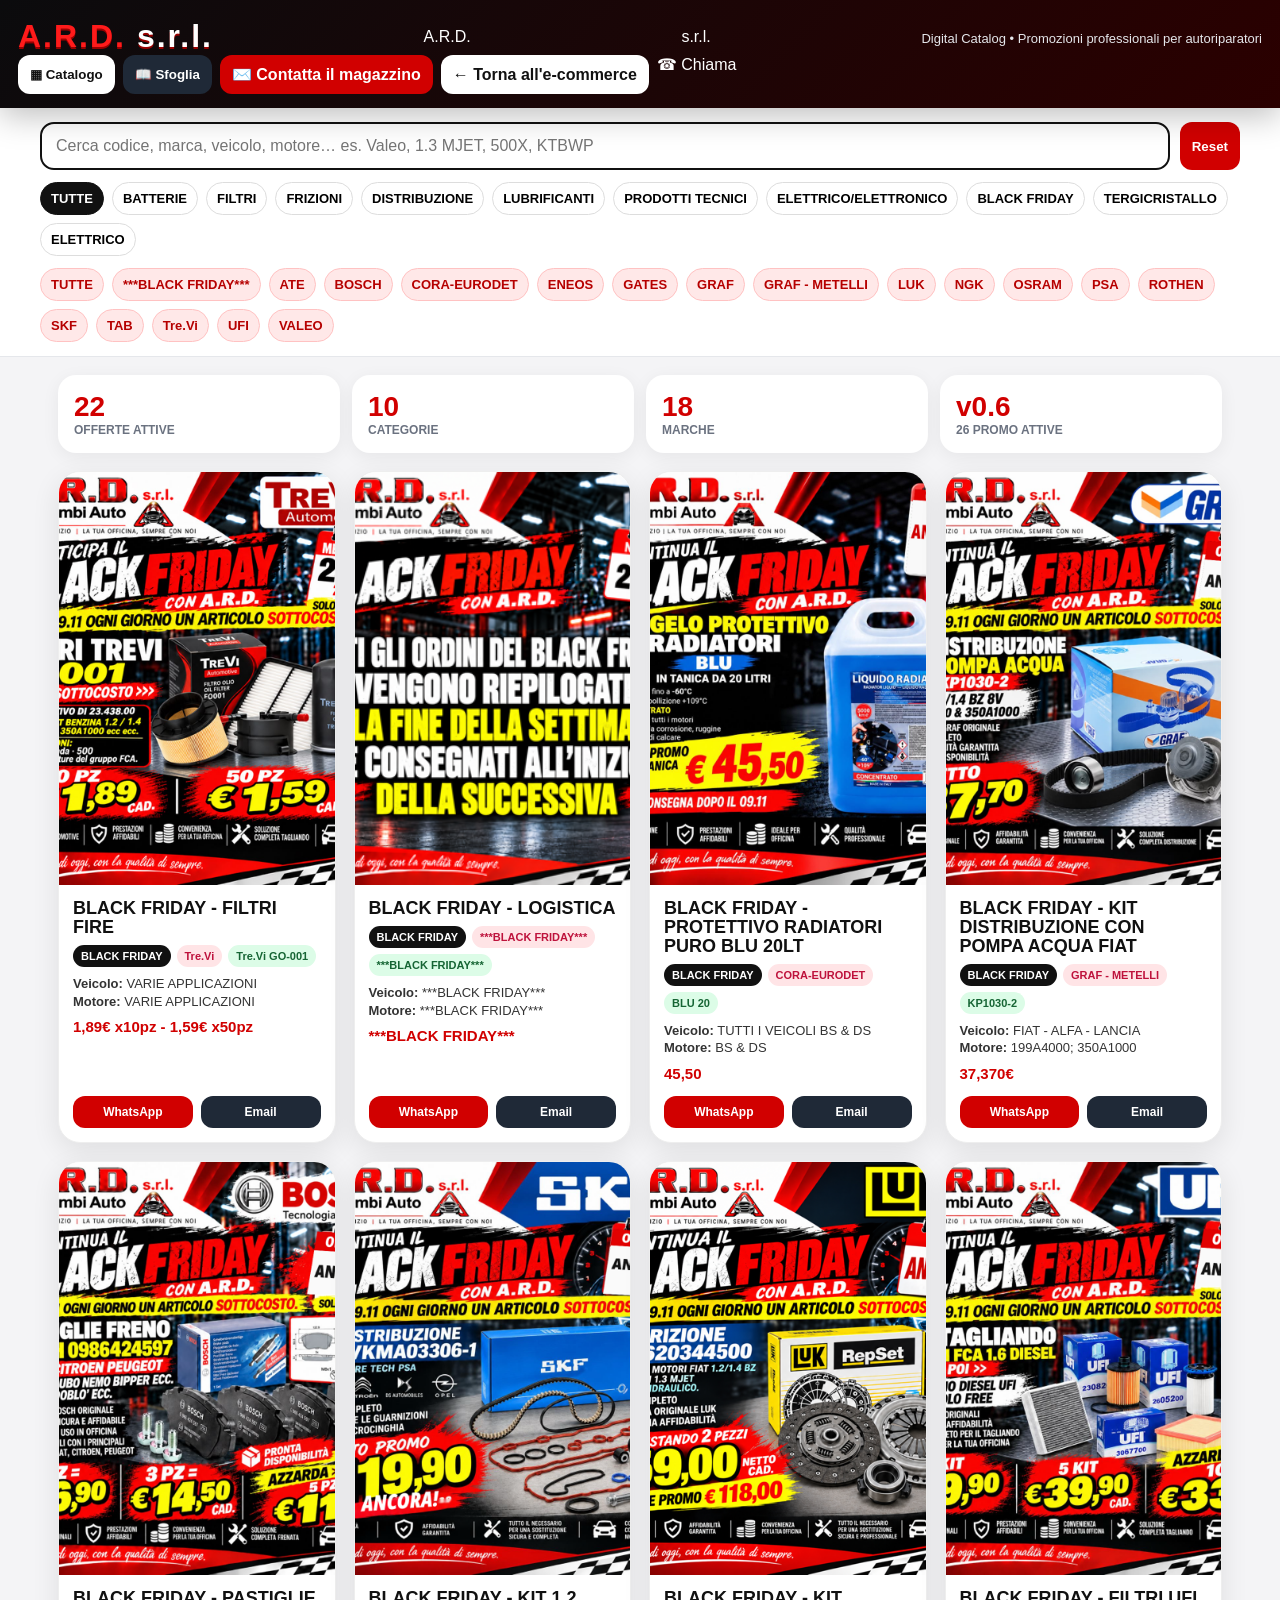
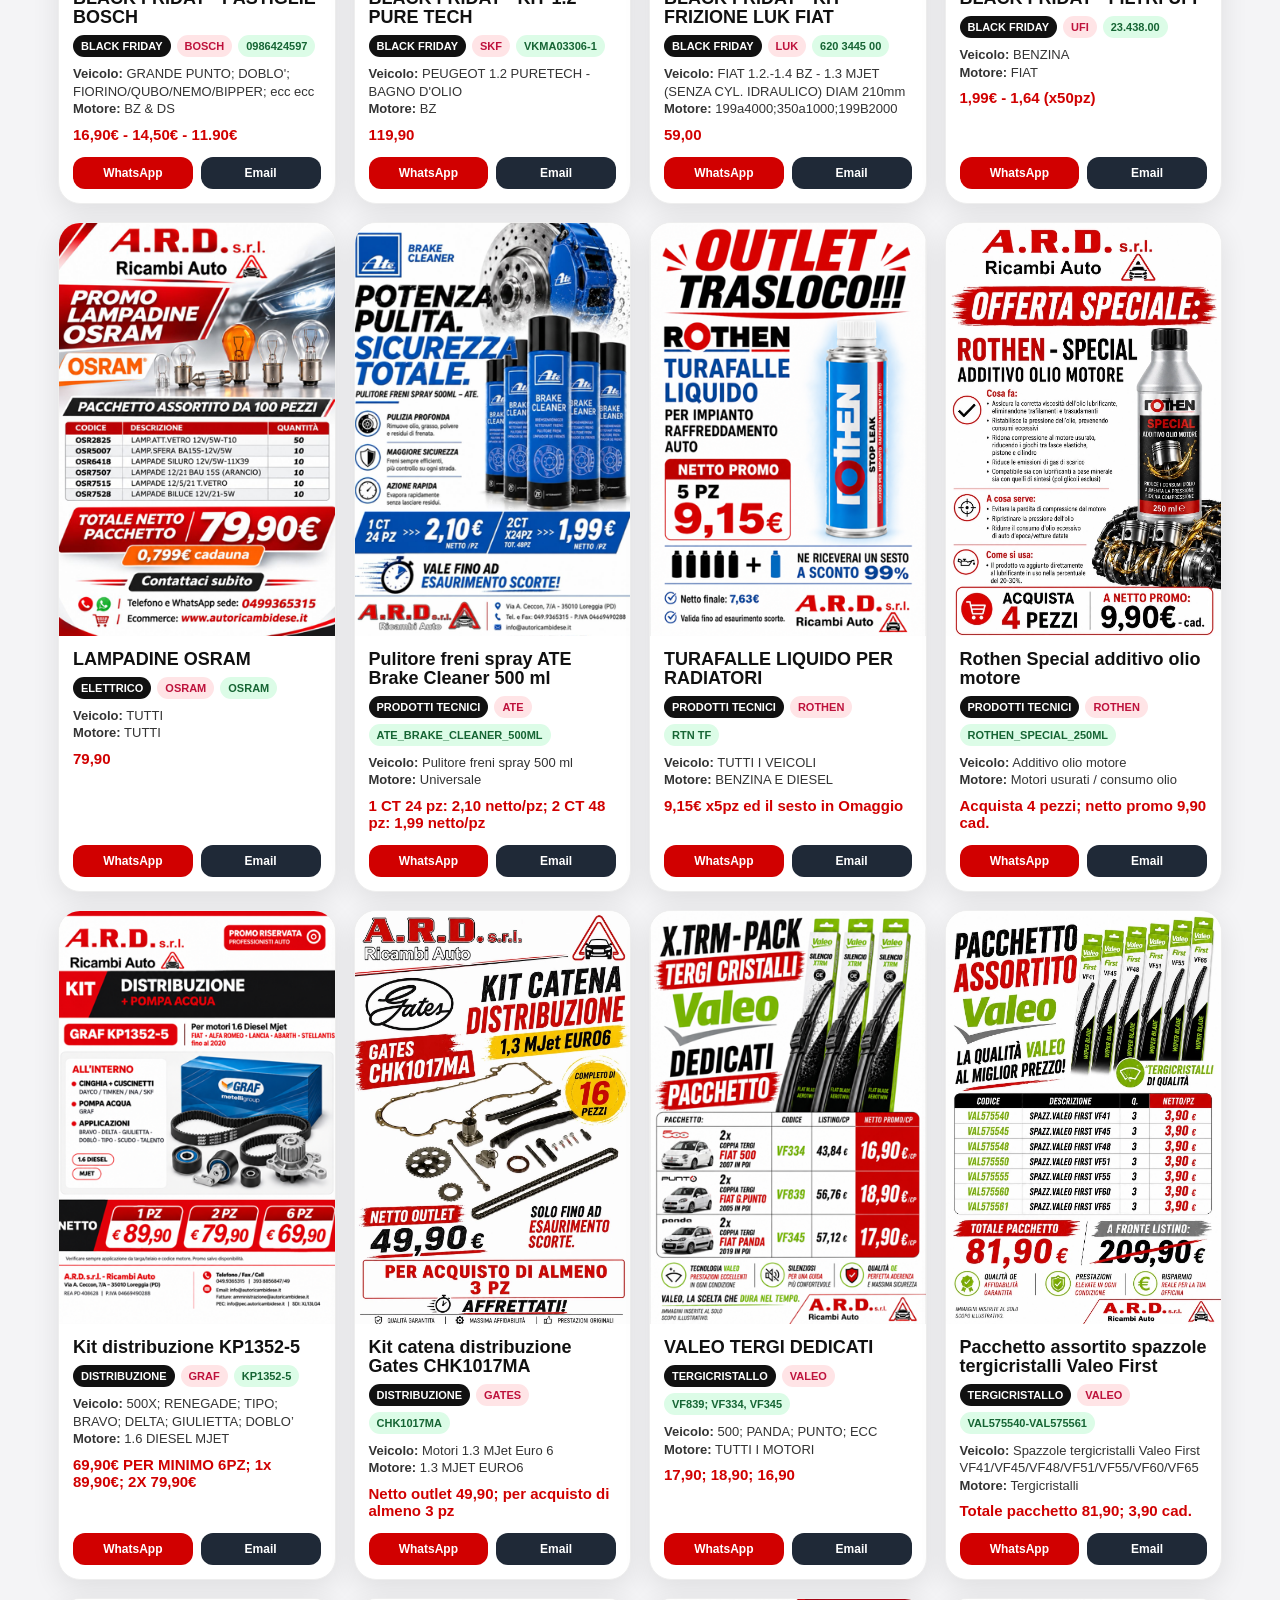
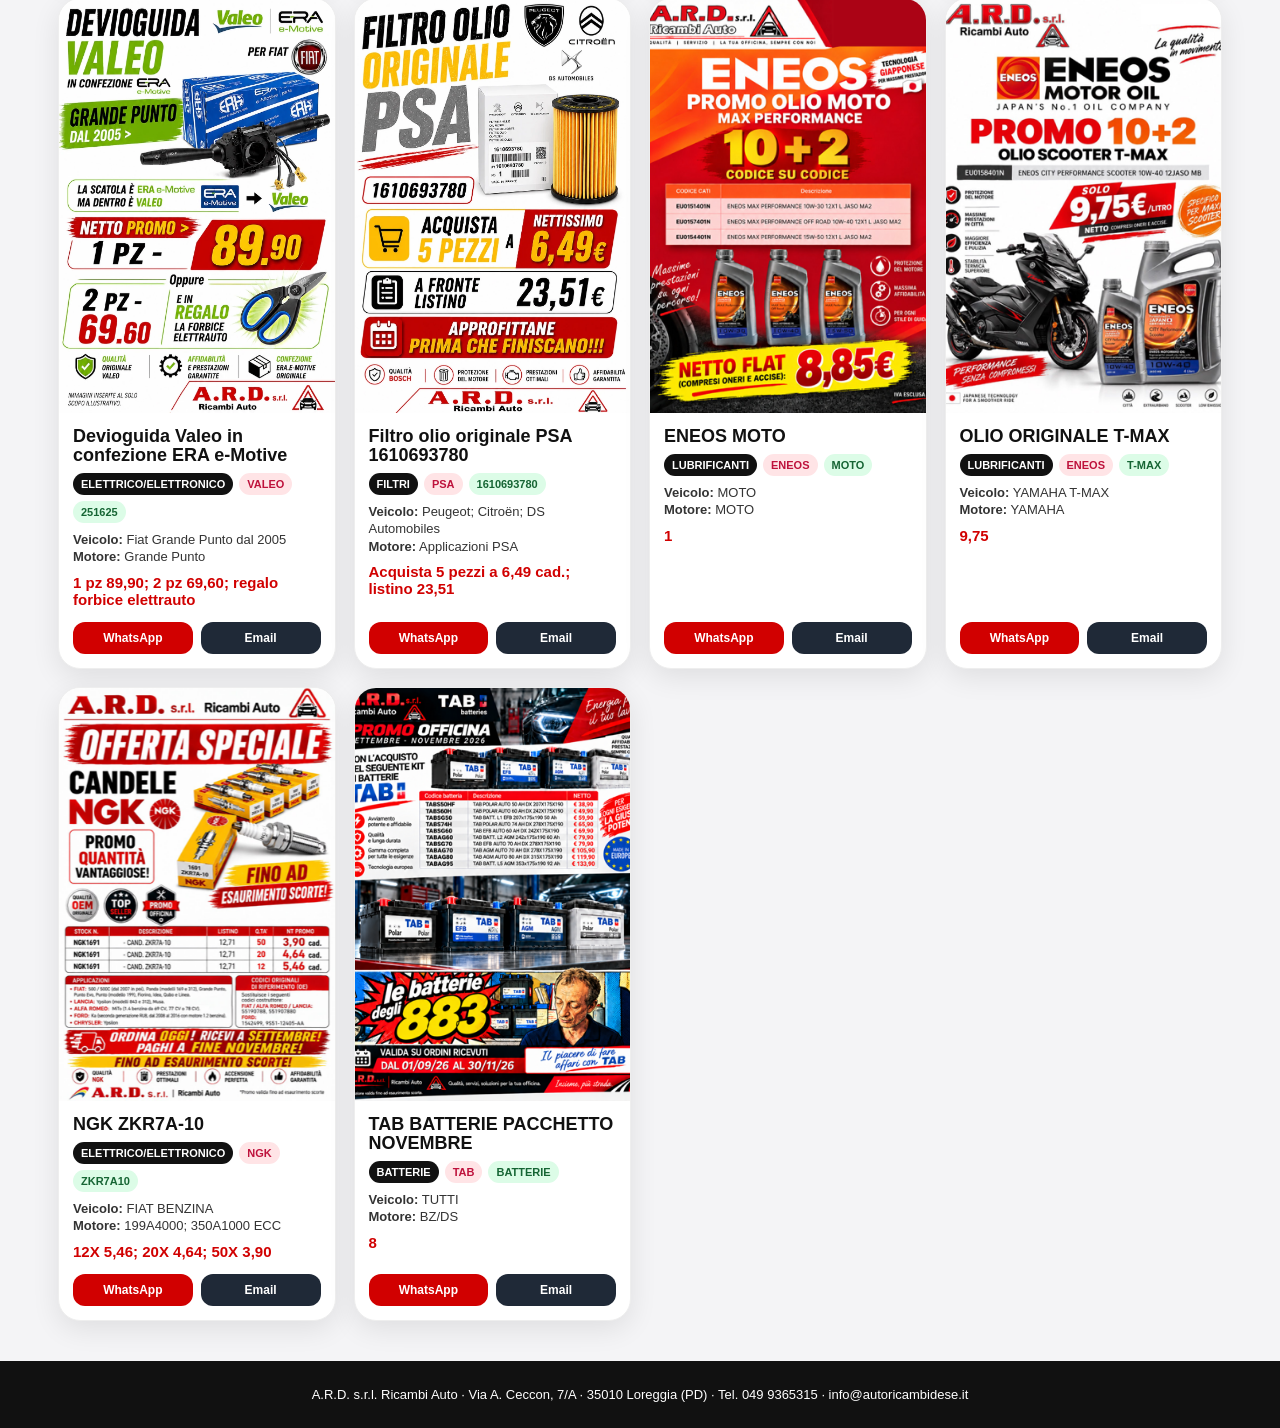
==== commit da664663: "A.R.D. iPad Catalog Builder: 56 promozioni" ====
--- a/index.html
+++ b/index.html
@@ -61,17 +61,34 @@
 <script>
 let CATALOGO = [
   {
+    "applicazione" : "VARIE APPLICAZIONI",
+    "attiva" : true,
+    "categoria" : "BLACK FRIDAY",
+    "codice" : "Tre.Vi GO-001",
+    "dataAggiornamento" : "2026-11-25",
+    "id" : 84,
+    "immagine" : "assets/img/ard_ipad_84_200b4e02785b.png",
+    "keywords" : "FILTRI FIRE",
+    "marca" : "Tre.Vi",
+    "motore" : "VARIE APPLICAZIONI",
+    "note" : "MERCOLEDÌ ' 25.11.2026",
+    "prezzo" : "1,89€ x10pz - 1,59€ x50pz",
+    "thumb" : "assets/thumbs/ard_ipad_84_200b4e02785b.png",
+    "titolo" : "BLACK FRIDAY - FILTRI FIRE",
+    "validita" : "MERCOLEDÌ ' 25.11.2026"
+  },
+  {
     "applicazione" : "***BLACK FRIDAY***",
     "attiva" : true,
     "categoria" : "BLACK FRIDAY",
     "codice" : "***BLACK FRIDAY***",
-    "dataAggiornamento" : "2026-11-24",
+    "dataAggiornamento" : "2026-11-25",
     "id" : 80,
     "immagine" : "assets/img/ard17_80_5e04f57a507e.png",
     "keywords" : "***BLACK FRIDAY***",
     "marca" : "***BLACK FRIDAY***",
     "motore" : "***BLACK FRIDAY***",
-    "note" : "***BLACK FRIDAY*** | dal 03.11.2026",
+    "note" : "***BLACK FRIDAY*** | dal 03.11.2026\n",
     "prezzo" : "***BLACK FRIDAY***",
     "thumb" : "assets/thumbs/ard17_80_5e04f57a507e.png",
     "titolo" : "BLACK FRIDAY - LOGISTICA",
@@ -994,23 +1011,6 @@
     "thumb" : "assets/thumbs/ard_ipad_82_9ba7830c19e7.png",
     "titolo" : "BLACK FRIDAY - NGK",
     "validita" : "solo il 06.11.2026"
-  },
-  {
-    "applicazione" : "VARIE APPLICAZIONI",
-    "attiva" : true,
-    "categoria" : "BLACK FRIDAY",
-    "codice" : "Tre.Vi GO-001",
-    "dataAggiornamento" : "2026-11-25",
-    "id" : 84,
-    "immagine" : "assets/img/ard_ipad_84_200b4e02785b.png",
-    "keywords" : "FILTRI FIRE",
-    "marca" : "Tre.Vi",
-    "motore" : "VARIE APPLICAZIONI",
-    "note" : "MERCOLEDÌ ' 25.11.2026",
-    "prezzo" : "1,89€ x10pz - 1,59€ x50pz",
-    "thumb" : "assets/thumbs/ard_ipad_84_200b4e02785b.png",
-    "titolo" : "BLACK FRIDAY - FILTRI FIRE",
-    "validita" : "MERCOLEDÌ ' 25.11.2026"
   }
 ];
 const CATS = [
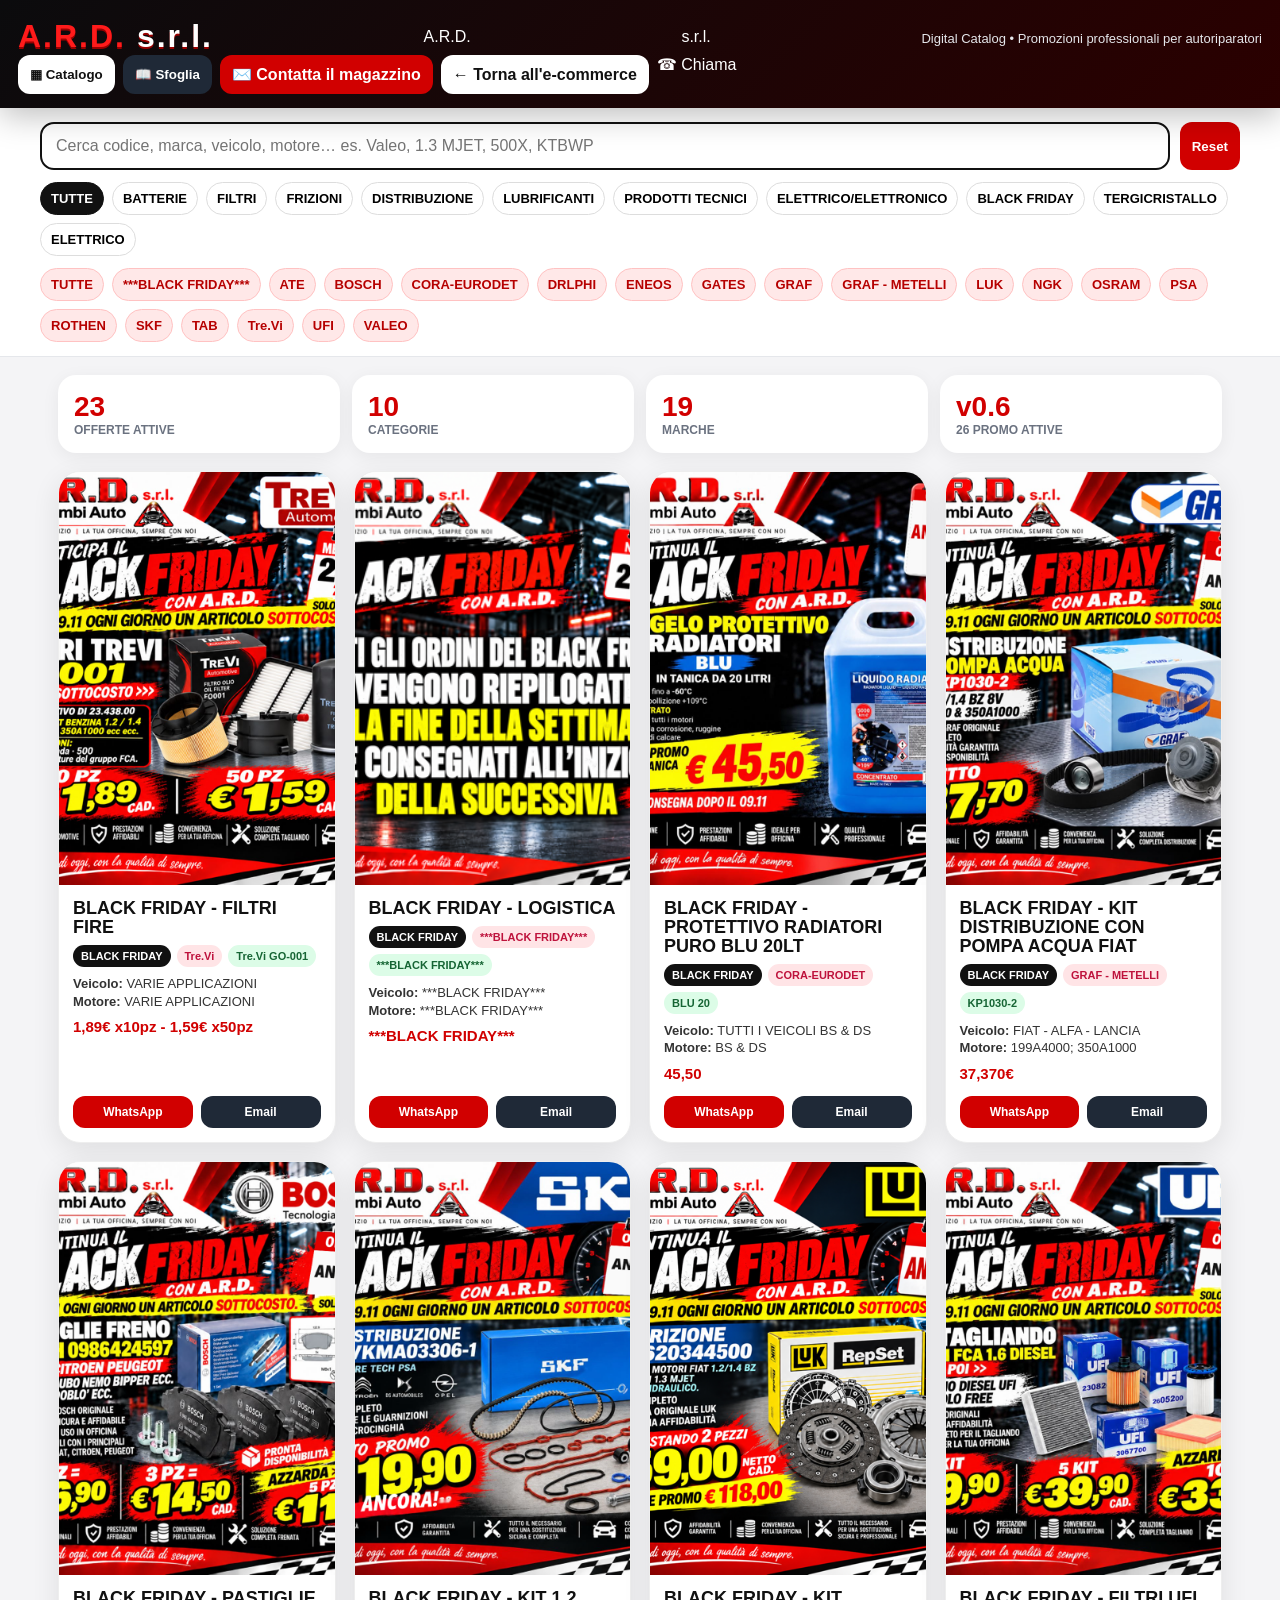
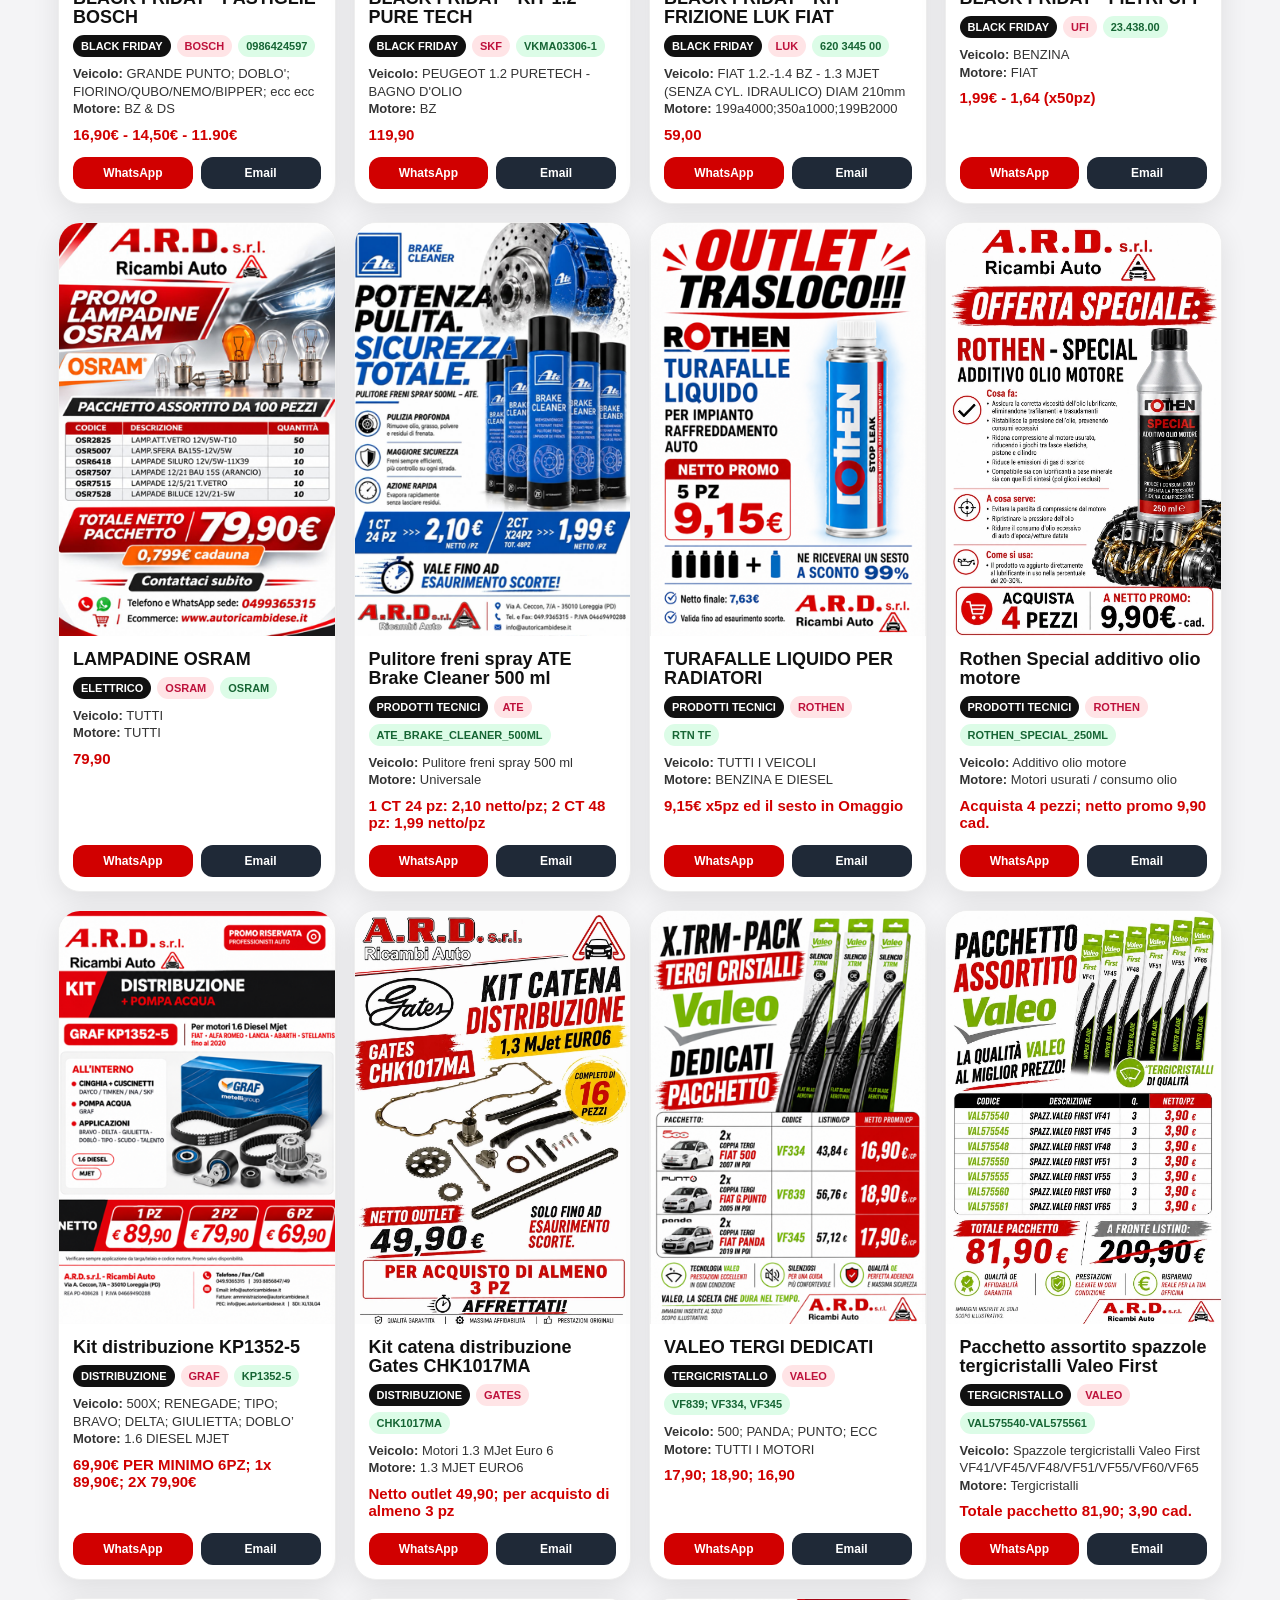
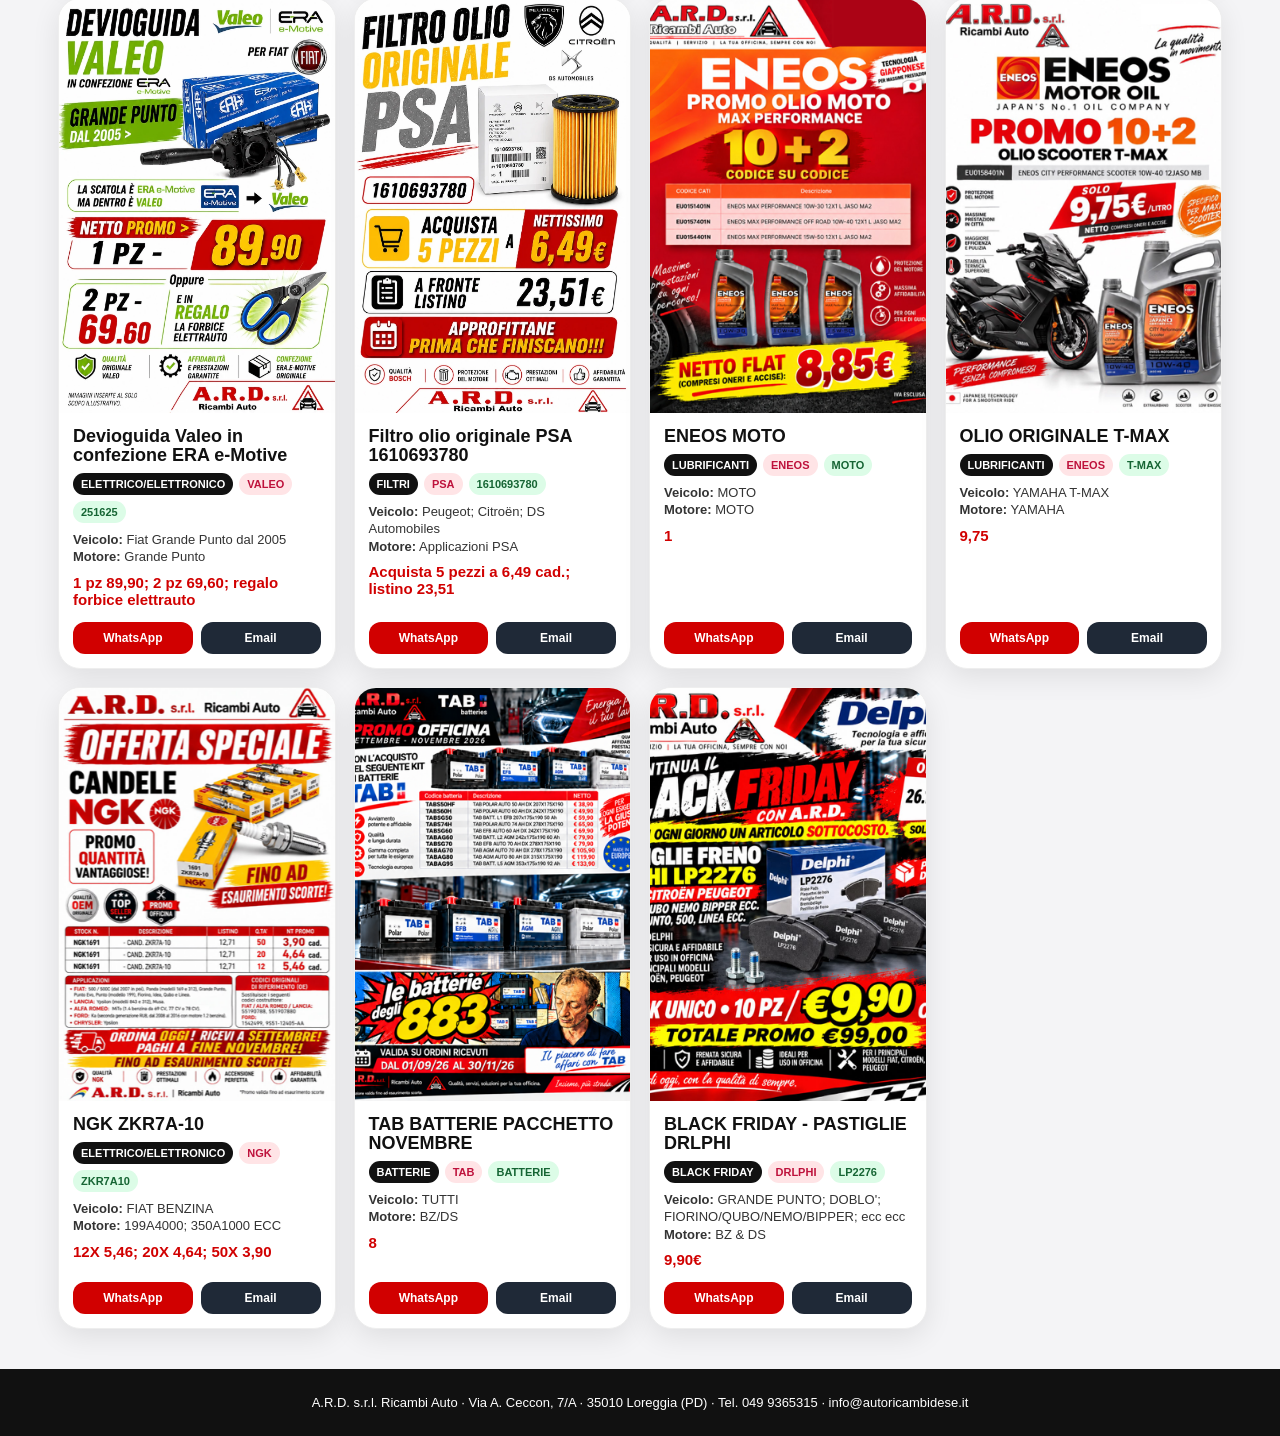
==== commit 773b18ed: "A.R.D. iPad Catalog Builder: 57 promozioni" ====
--- a/index.html
+++ b/index.html
@@ -1011,6 +1011,23 @@
     "thumb" : "assets/thumbs/ard_ipad_82_9ba7830c19e7.png",
     "titolo" : "BLACK FRIDAY - NGK",
     "validita" : "solo il 06.11.2026"
+  },
+  {
+    "applicazione" : "GRANDE PUNTO; DOBLO'; FIORINO/QUBO/NEMO/BIPPER; ecc ecc",
+    "attiva" : true,
+    "categoria" : "BLACK FRIDAY",
+    "codice" : "LP2276",
+    "dataAggiornamento" : "2026-11-25",
+    "id" : 85,
+    "immagine" : "assets/img/ard_ipad_85_85d20082b922.png",
+    "keywords" : "PASTIGLIE FRENO",
+    "marca" : "DRLPHI",
+    "motore" : "BZ & DS",
+    "note" : "FINO AL 30 NOVEMBRE",
+    "prezzo" : "9,90€",
+    "thumb" : "assets/thumbs/ard_ipad_85_85d20082b922.png",
+    "titolo" : "BLACK FRIDAY - PASTIGLIE DRLPHI",
+    "validita" : "FINO AL 30 NOVEMBRE"
   }
 ];
 const CATS = [
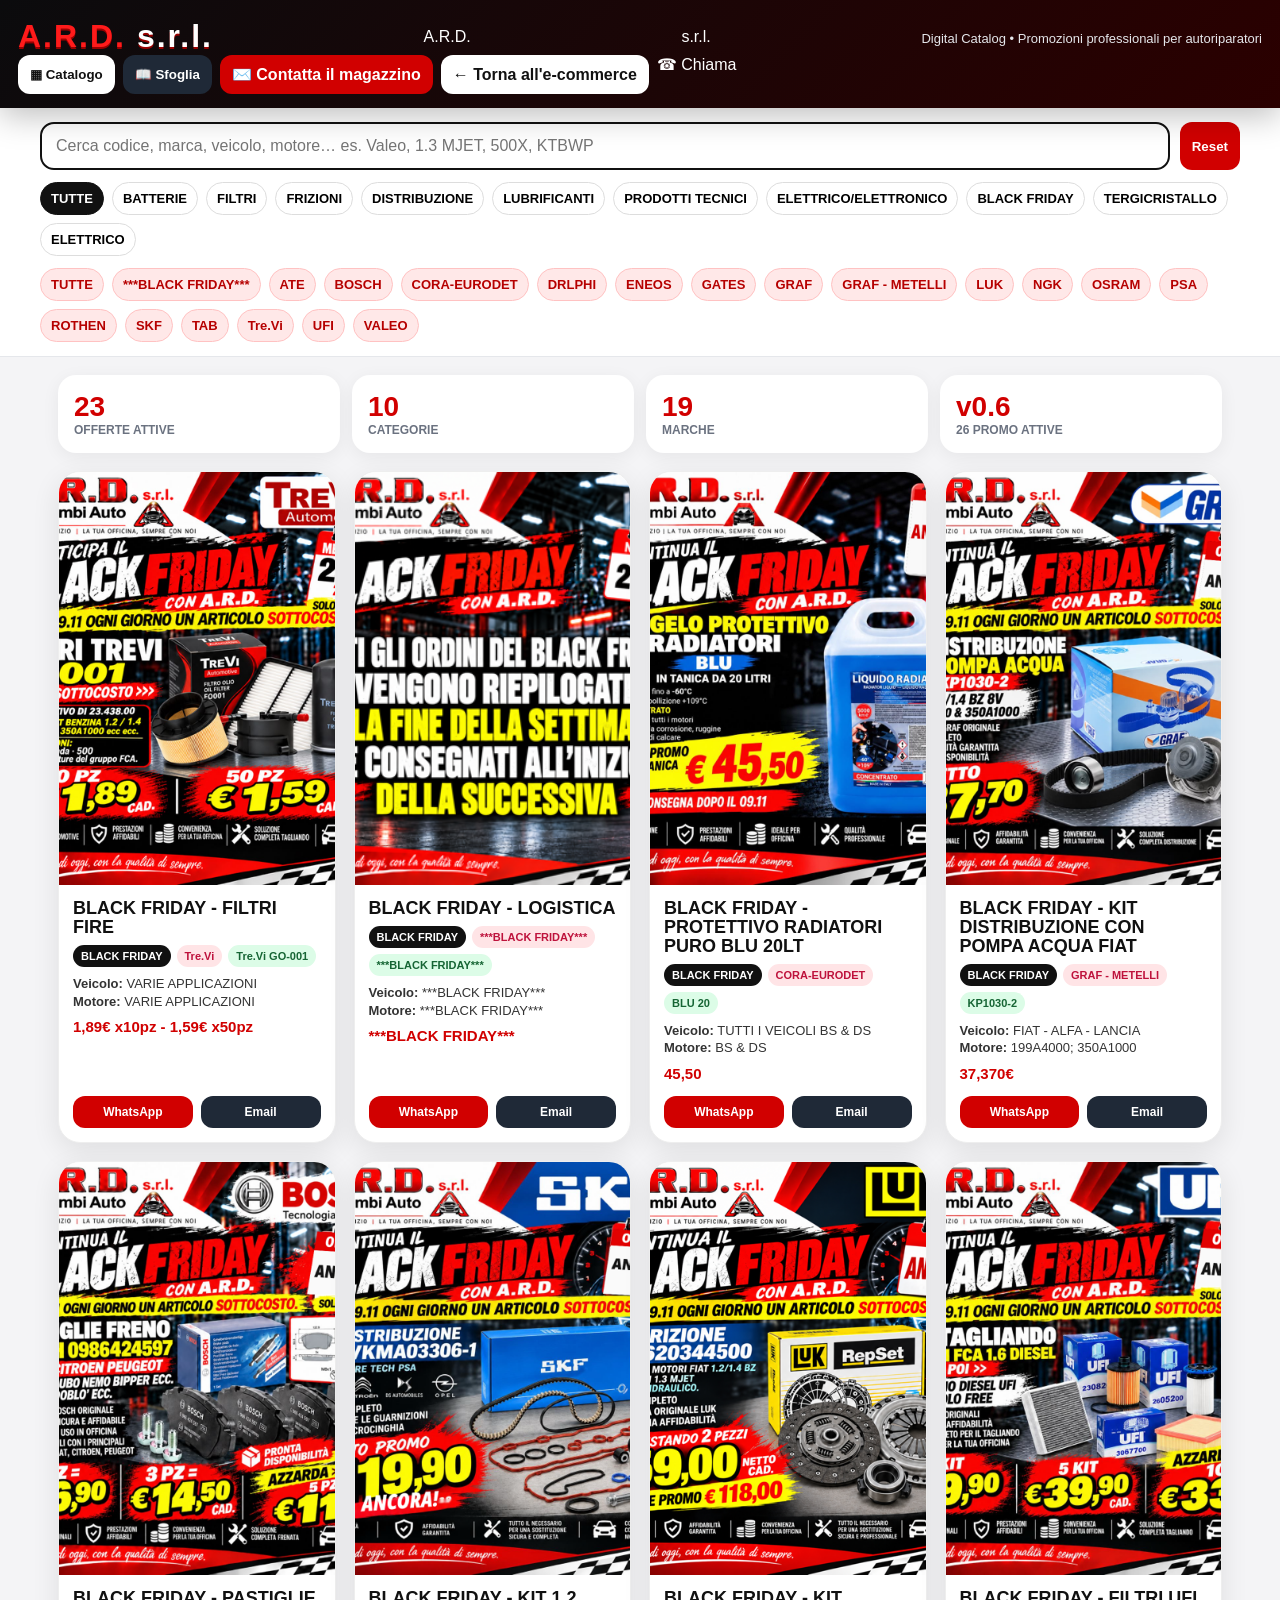
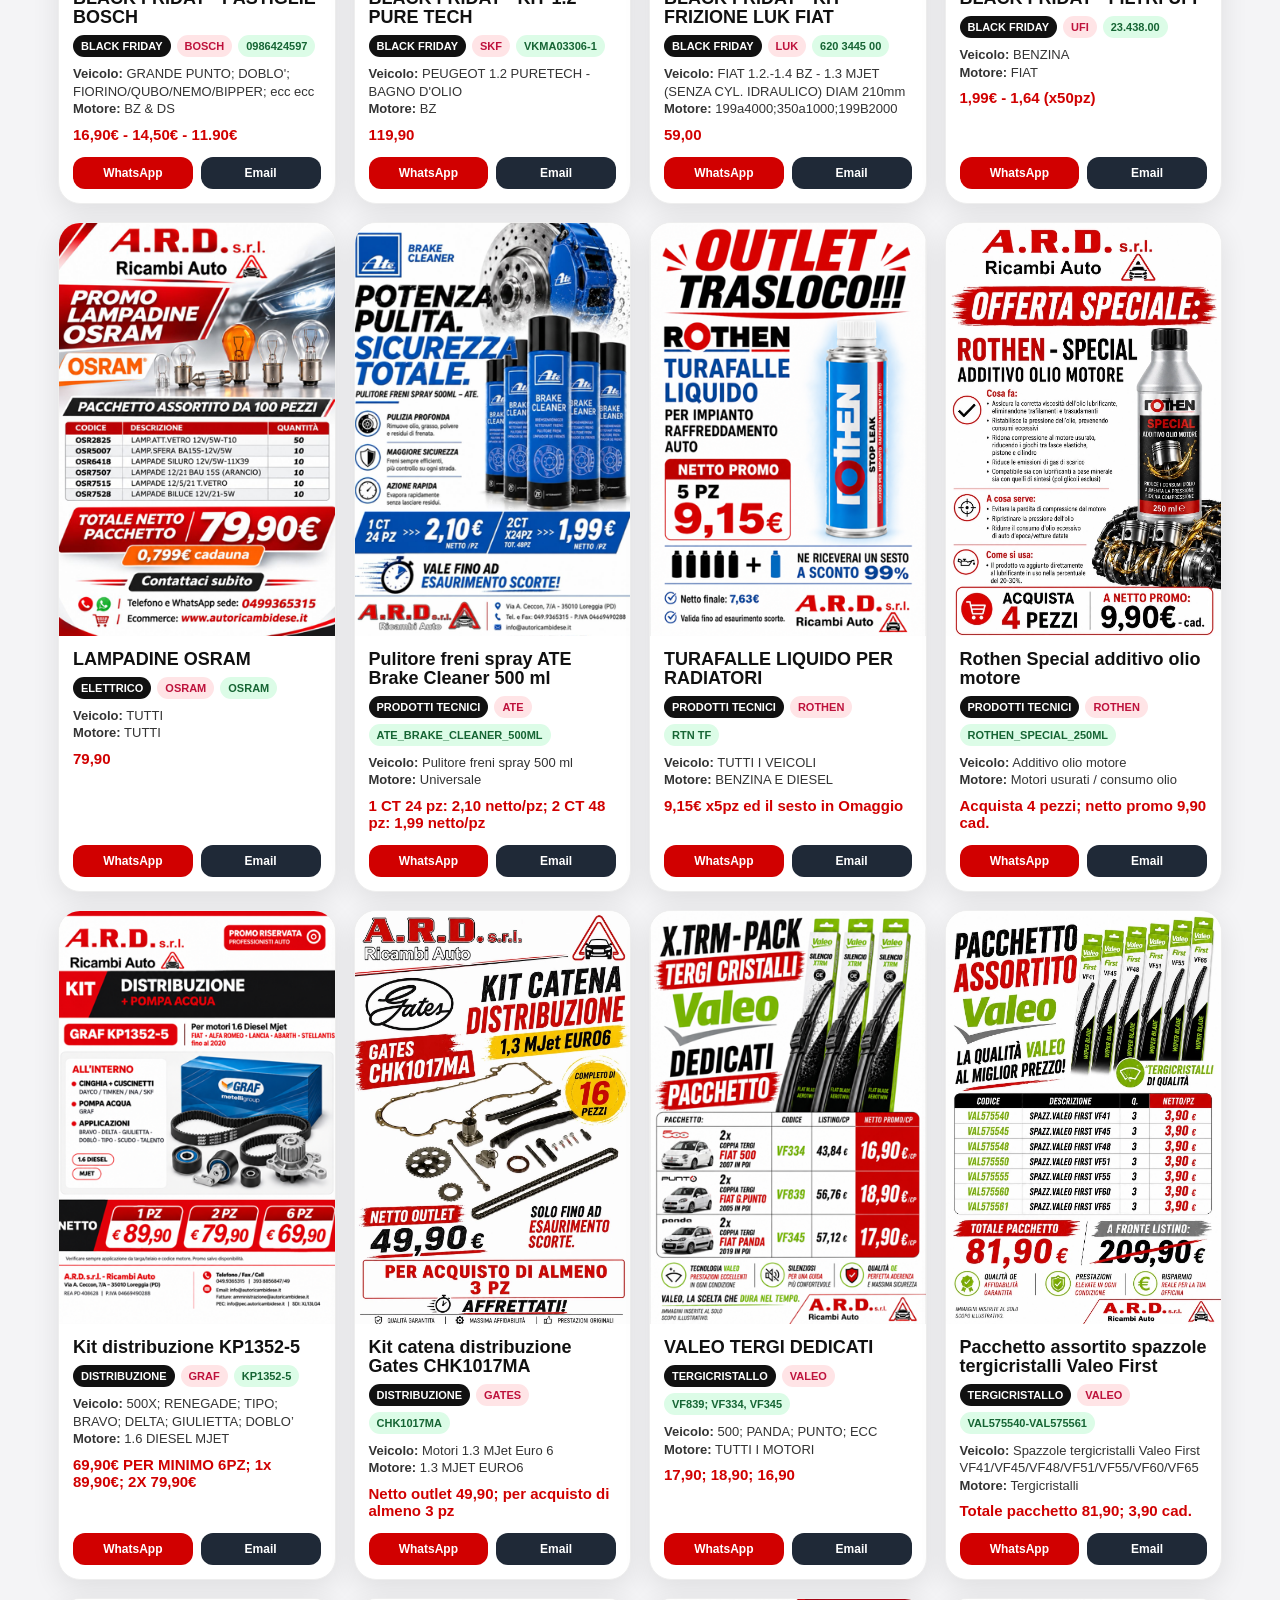
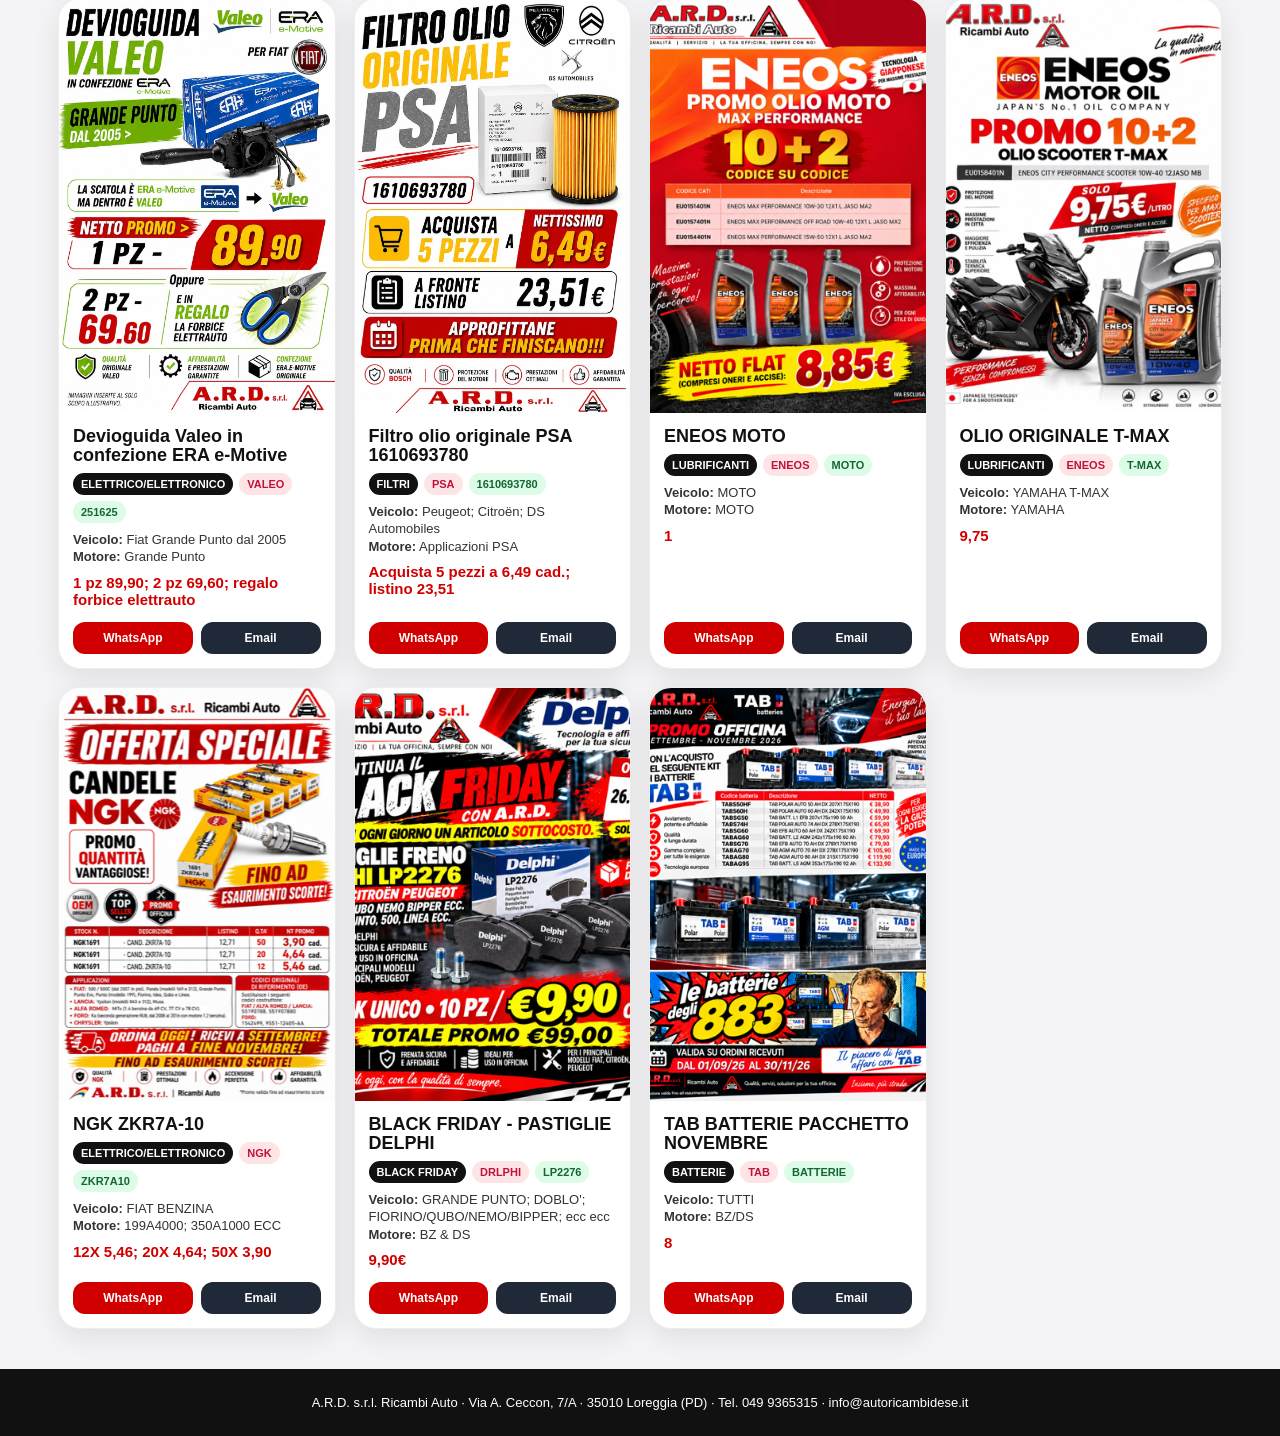
==== commit 78a4d7b4: "A.R.D. iPad Catalog Builder: 57 promozioni" ====
--- a/index.html
+++ b/index.html
@@ -520,6 +520,23 @@
     "validita" : "Ad Esaurimento"
   },
   {
+    "applicazione" : "GRANDE PUNTO; DOBLO'; FIORINO/QUBO/NEMO/BIPPER; ecc ecc",
+    "attiva" : true,
+    "categoria" : "BLACK FRIDAY",
+    "codice" : "LP2276",
+    "dataAggiornamento" : "2026-11-25",
+    "id" : 85,
+    "immagine" : "assets/img/ard_ipad_85_85d20082b922.png",
+    "keywords" : "PASTIGLIE FRENO",
+    "marca" : "DRLPHI",
+    "motore" : "BZ & DS",
+    "note" : "FINO AL 30 NOVEMBRE",
+    "prezzo" : "9,90€",
+    "thumb" : "assets/thumbs/ard_ipad_85_85d20082b922.png",
+    "titolo" : "BLACK FRIDAY - PASTIGLIE DELPHI",
+    "validita" : "FINO AL 30 NOVEMBRE"
+  },
+  {
     "applicazione" : "TUTTI",
     "attiva" : true,
     "categoria" : "BATTERIE",
@@ -1011,23 +1028,6 @@
     "thumb" : "assets/thumbs/ard_ipad_82_9ba7830c19e7.png",
     "titolo" : "BLACK FRIDAY - NGK",
     "validita" : "solo il 06.11.2026"
-  },
-  {
-    "applicazione" : "GRANDE PUNTO; DOBLO'; FIORINO/QUBO/NEMO/BIPPER; ecc ecc",
-    "attiva" : true,
-    "categoria" : "BLACK FRIDAY",
-    "codice" : "LP2276",
-    "dataAggiornamento" : "2026-11-25",
-    "id" : 85,
-    "immagine" : "assets/img/ard_ipad_85_85d20082b922.png",
-    "keywords" : "PASTIGLIE FRENO",
-    "marca" : "DRLPHI",
-    "motore" : "BZ & DS",
-    "note" : "FINO AL 30 NOVEMBRE",
-    "prezzo" : "9,90€",
-    "thumb" : "assets/thumbs/ard_ipad_85_85d20082b922.png",
-    "titolo" : "BLACK FRIDAY - PASTIGLIE DRLPHI",
-    "validita" : "FINO AL 30 NOVEMBRE"
   }
 ];
 const CATS = [
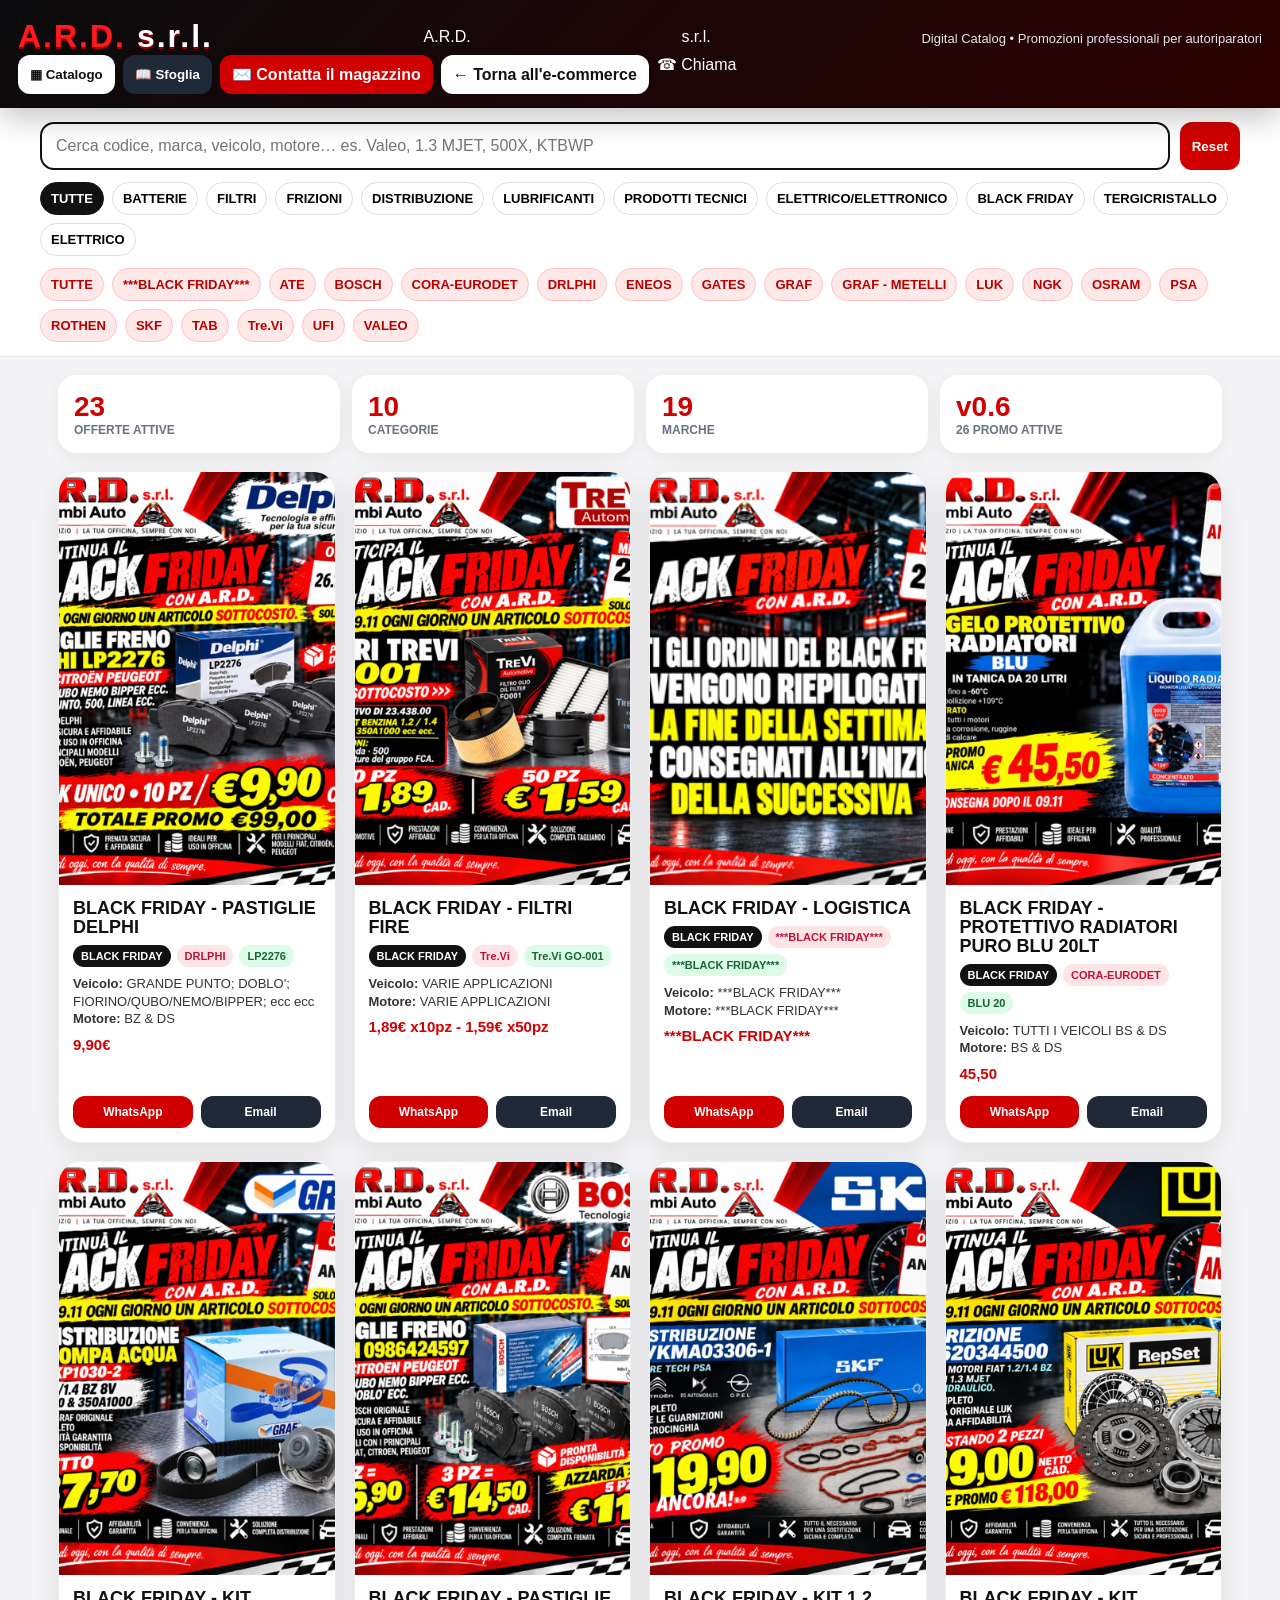
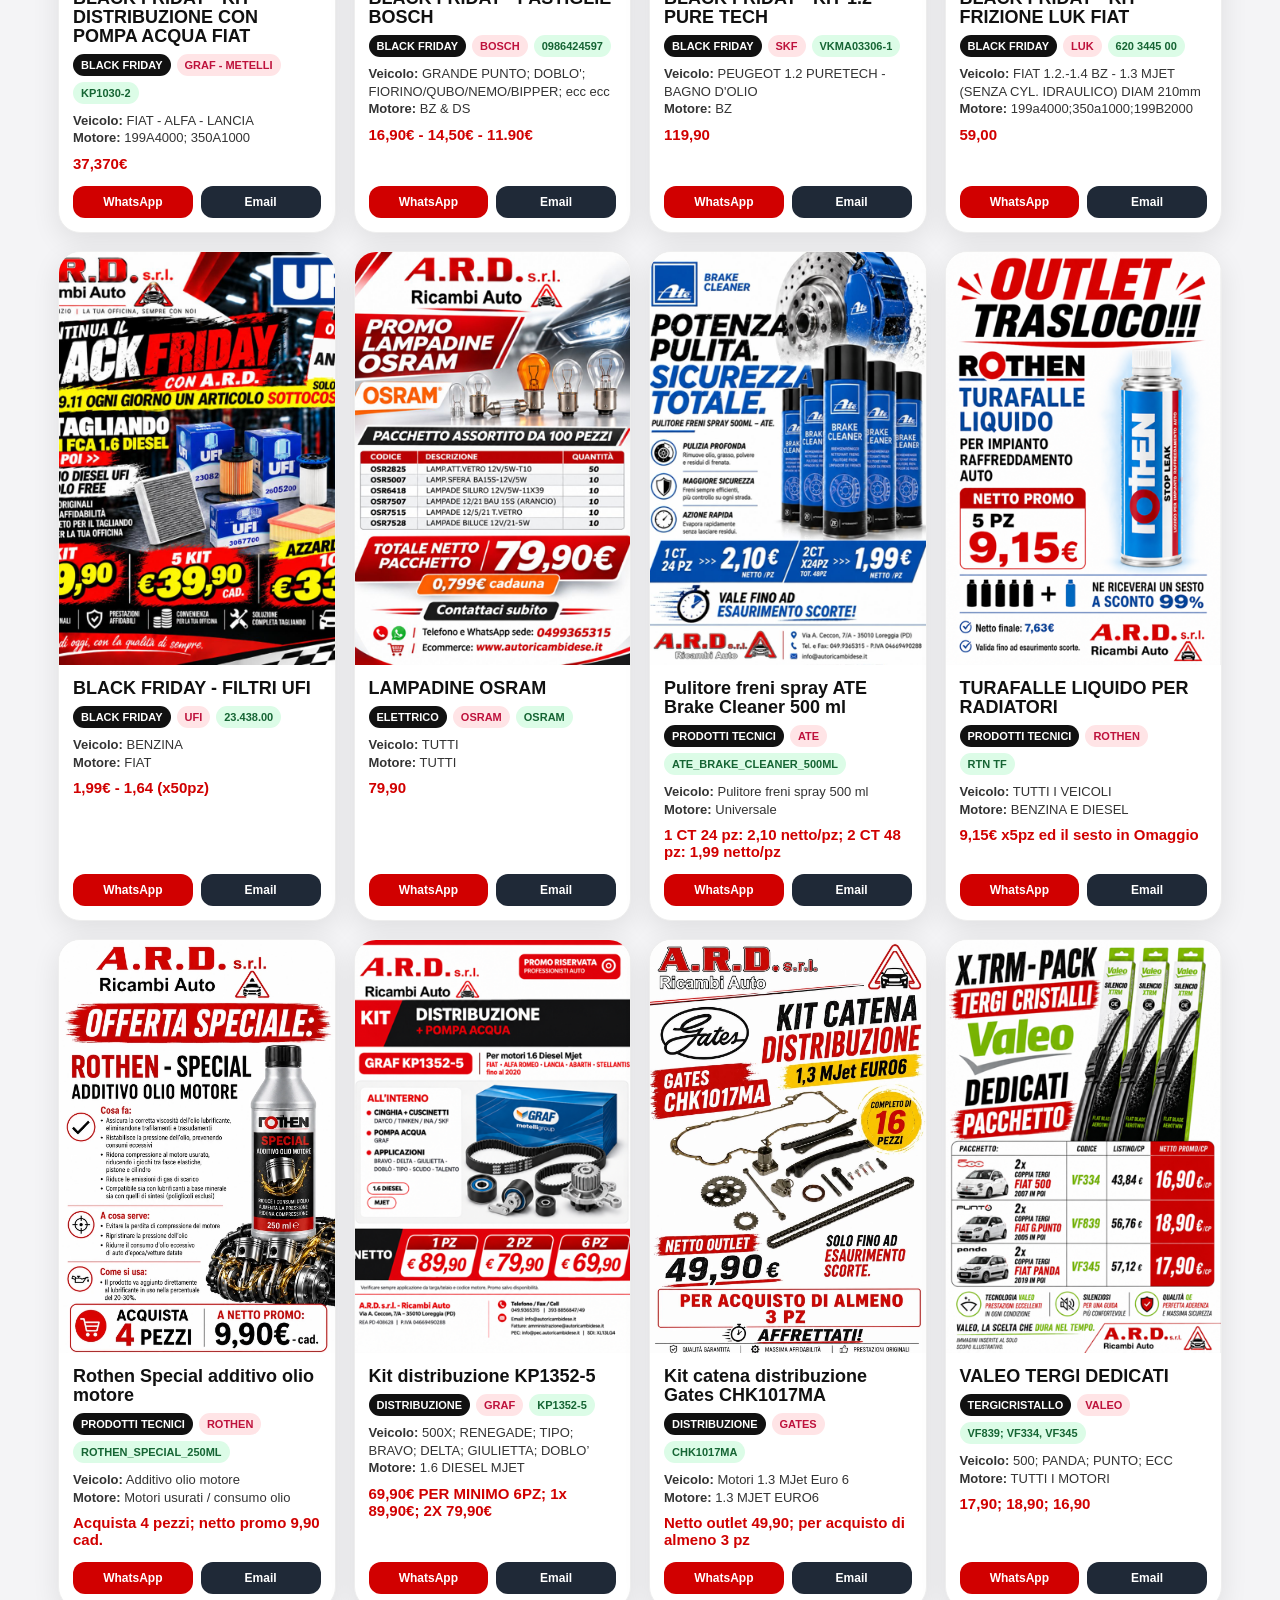
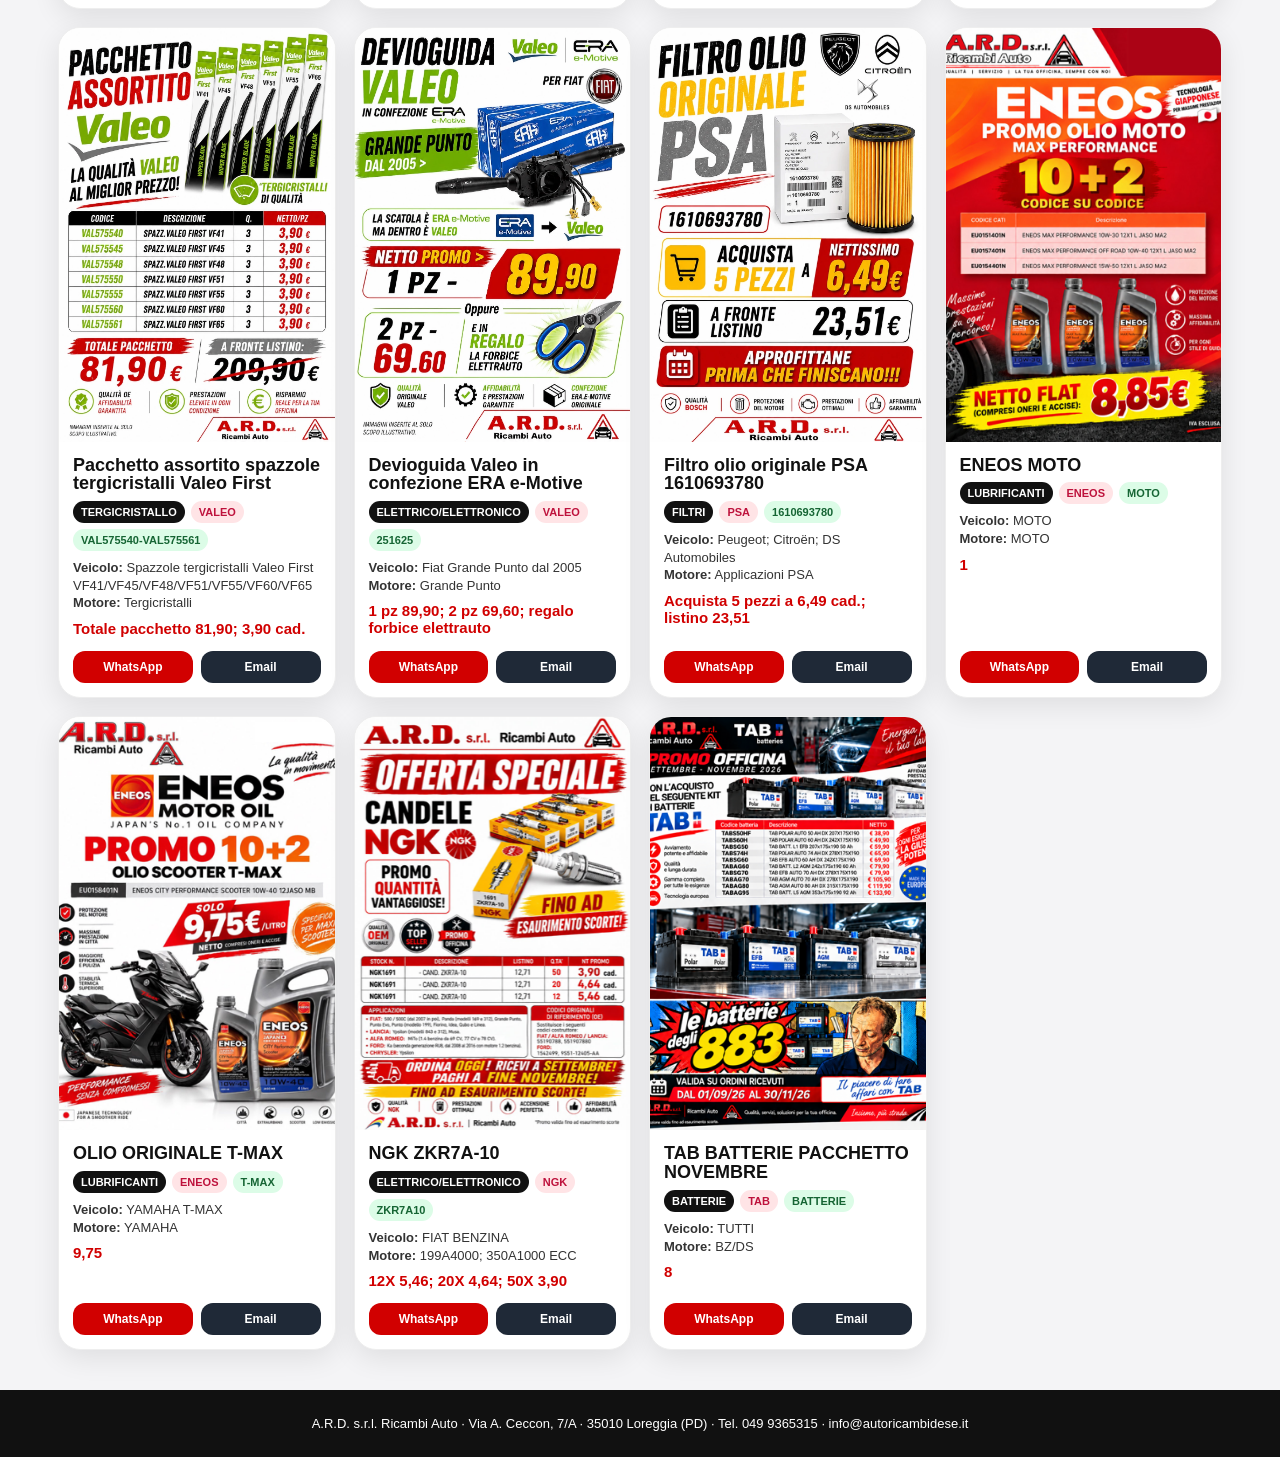
==== commit 4cf48153: "A.R.D. iPad Catalog Builder: 57 promozioni" ====
--- a/index.html
+++ b/index.html
@@ -61,6 +61,23 @@
 <script>
 let CATALOGO = [
   {
+    "applicazione" : "GRANDE PUNTO; DOBLO'; FIORINO/QUBO/NEMO/BIPPER; ecc ecc",
+    "attiva" : true,
+    "categoria" : "BLACK FRIDAY",
+    "codice" : "LP2276",
+    "dataAggiornamento" : "2026-11-25",
+    "id" : 85,
+    "immagine" : "assets/img/ard_ipad_85_85d20082b922.png",
+    "keywords" : "PASTIGLIE FRENO",
+    "marca" : "DRLPHI",
+    "motore" : "BZ & DS",
+    "note" : "FINO AL 30 NOVEMBRE",
+    "prezzo" : "9,90€",
+    "thumb" : "assets/thumbs/ard_ipad_85_85d20082b922.png",
+    "titolo" : "BLACK FRIDAY - PASTIGLIE DELPHI",
+    "validita" : "FINO AL 30 NOVEMBRE"
+  },
+  {
     "applicazione" : "VARIE APPLICAZIONI",
     "attiva" : true,
     "categoria" : "BLACK FRIDAY",
@@ -518,23 +535,6 @@
     "thumb" : "assets/thumbs/ngk_zkr7a10.png",
     "titolo" : "NGK ZKR7A-10",
     "validita" : "Ad Esaurimento"
-  },
-  {
-    "applicazione" : "GRANDE PUNTO; DOBLO'; FIORINO/QUBO/NEMO/BIPPER; ecc ecc",
-    "attiva" : true,
-    "categoria" : "BLACK FRIDAY",
-    "codice" : "LP2276",
-    "dataAggiornamento" : "2026-11-25",
-    "id" : 85,
-    "immagine" : "assets/img/ard_ipad_85_85d20082b922.png",
-    "keywords" : "PASTIGLIE FRENO",
-    "marca" : "DRLPHI",
-    "motore" : "BZ & DS",
-    "note" : "FINO AL 30 NOVEMBRE",
-    "prezzo" : "9,90€",
-    "thumb" : "assets/thumbs/ard_ipad_85_85d20082b922.png",
-    "titolo" : "BLACK FRIDAY - PASTIGLIE DELPHI",
-    "validita" : "FINO AL 30 NOVEMBRE"
   },
   {
     "applicazione" : "TUTTI",
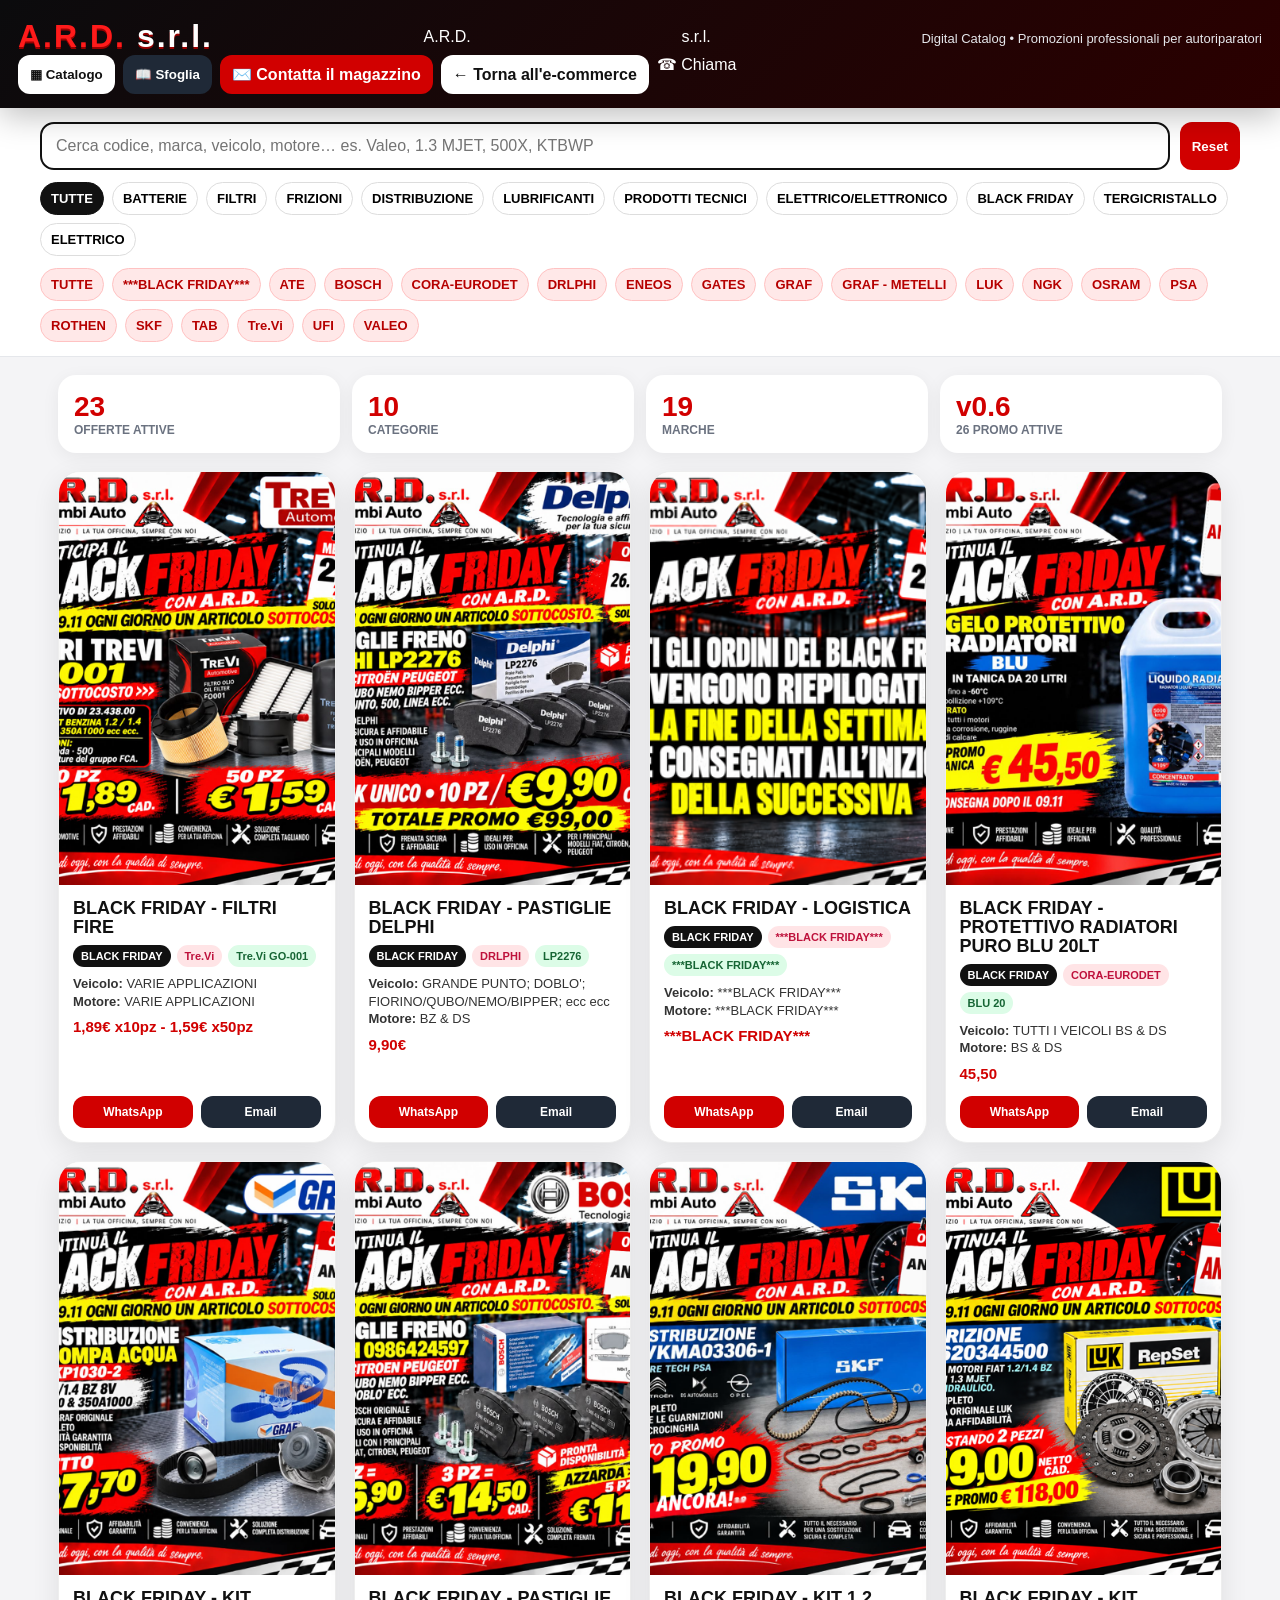
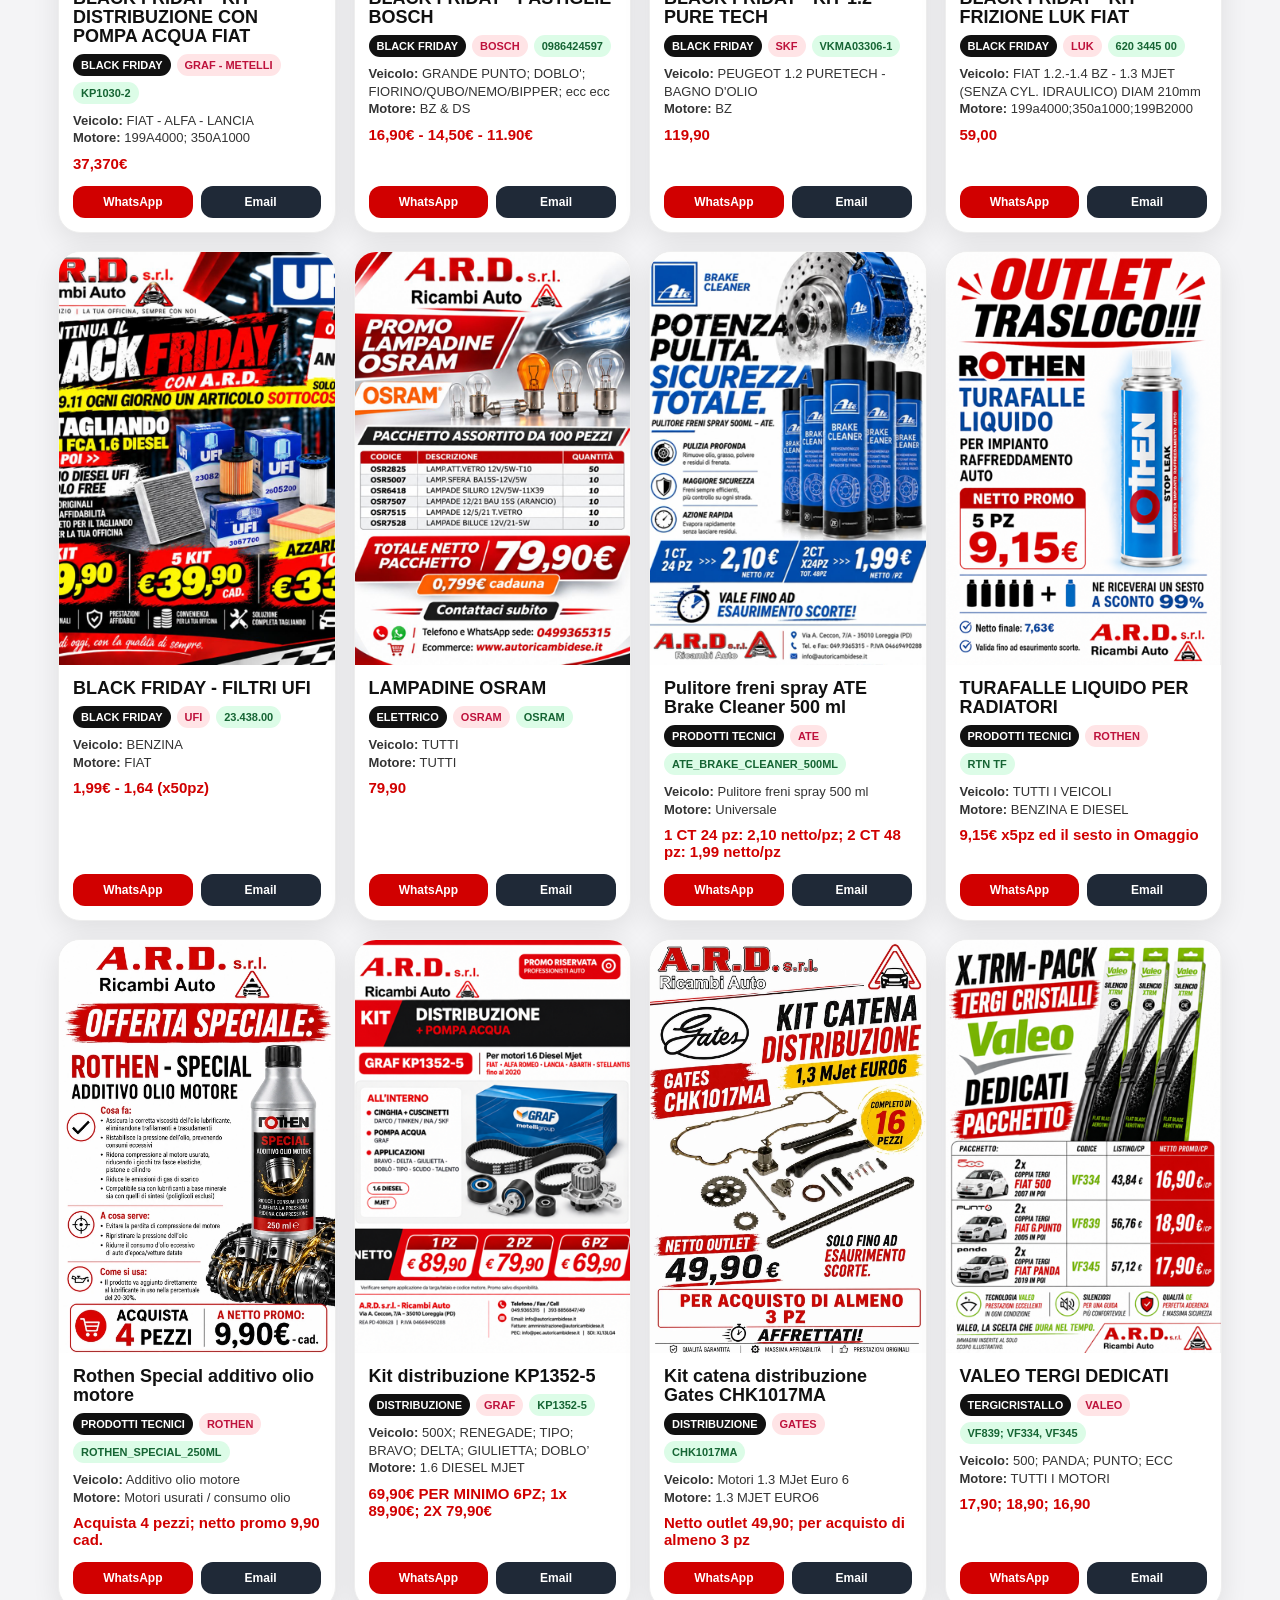
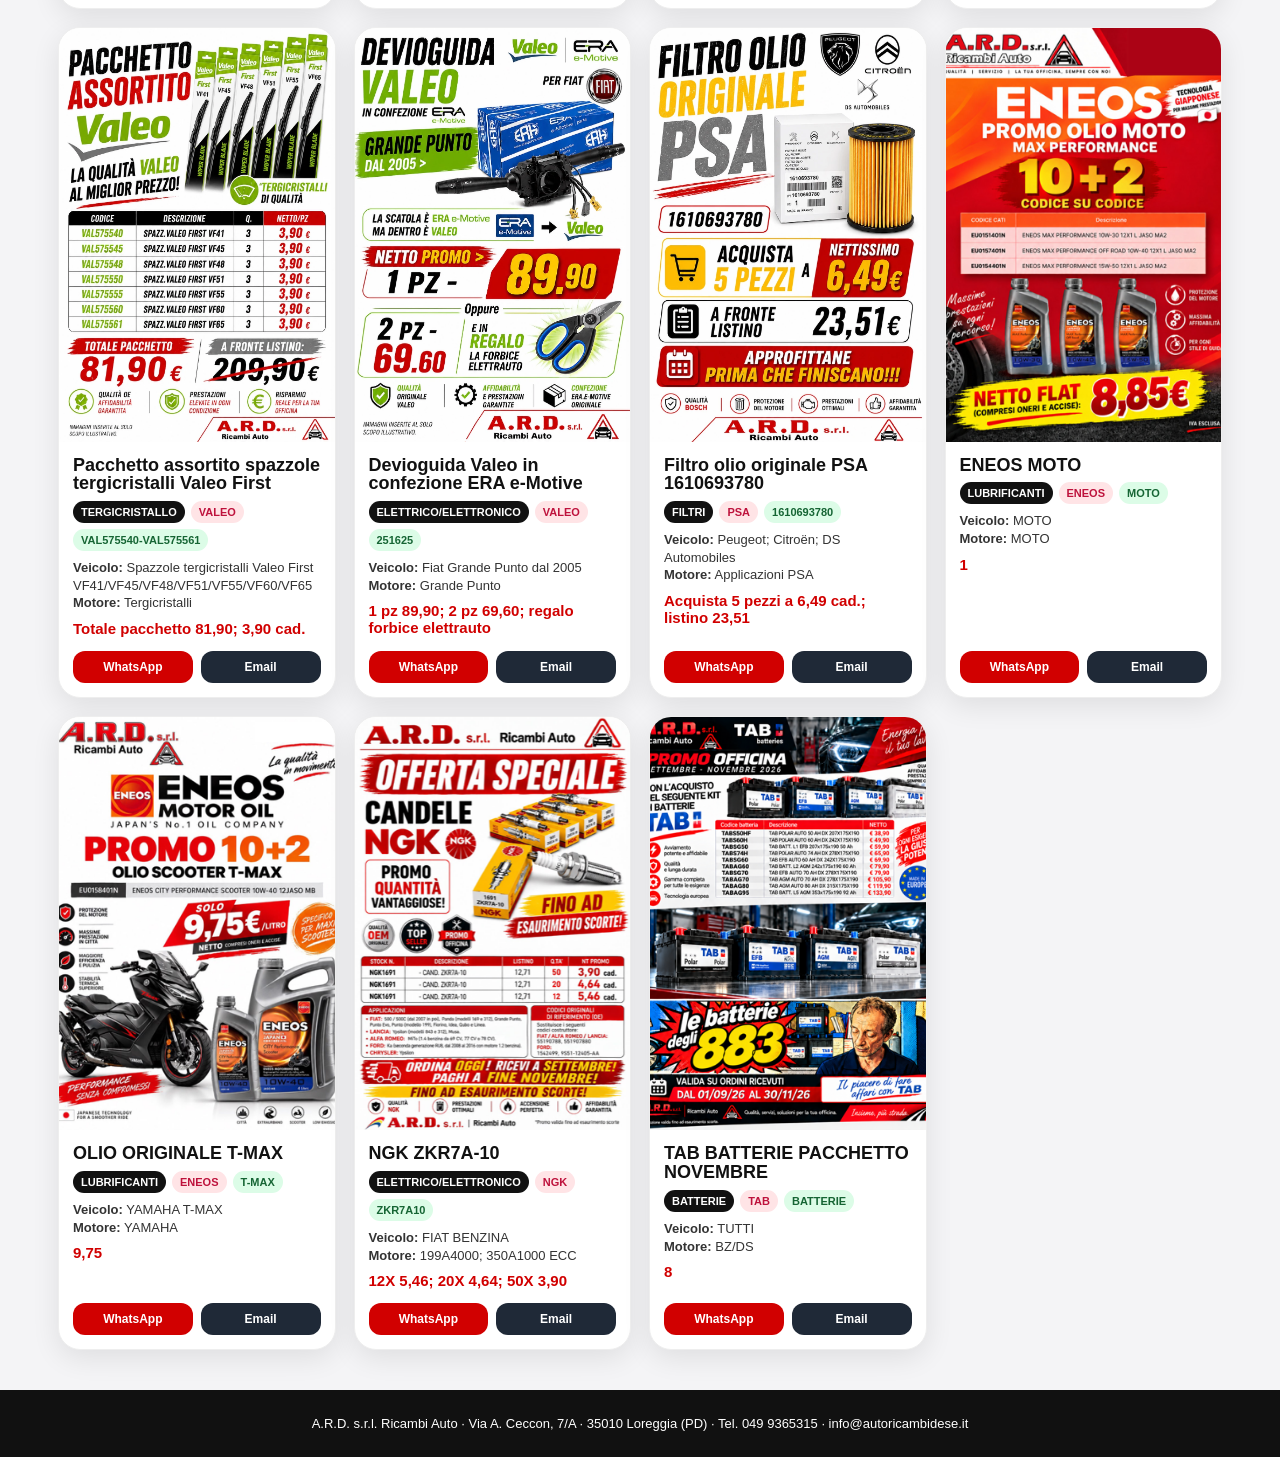
==== commit bf9d0709: "A.R.D. iPad Catalog Builder: 57 promozioni" ====
--- a/index.html
+++ b/index.html
@@ -61,6 +61,23 @@
 <script>
 let CATALOGO = [
   {
+    "applicazione" : "VARIE APPLICAZIONI",
+    "attiva" : true,
+    "categoria" : "BLACK FRIDAY",
+    "codice" : "Tre.Vi GO-001",
+    "dataAggiornamento" : "2026-11-25",
+    "id" : 84,
+    "immagine" : "assets/img/ard_ipad_84_200b4e02785b.png",
+    "keywords" : "FILTRI FIRE",
+    "marca" : "Tre.Vi",
+    "motore" : "VARIE APPLICAZIONI",
+    "note" : "MERCOLEDÌ ' 25.11.2026",
+    "prezzo" : "1,89€ x10pz - 1,59€ x50pz",
+    "thumb" : "assets/thumbs/ard_ipad_84_200b4e02785b.png",
+    "titolo" : "BLACK FRIDAY - FILTRI FIRE",
+    "validita" : "MERCOLEDÌ ' 25.11.2026"
+  },
+  {
     "applicazione" : "GRANDE PUNTO; DOBLO'; FIORINO/QUBO/NEMO/BIPPER; ecc ecc",
     "attiva" : true,
     "categoria" : "BLACK FRIDAY",
@@ -76,23 +93,6 @@
     "thumb" : "assets/thumbs/ard_ipad_85_85d20082b922.png",
     "titolo" : "BLACK FRIDAY - PASTIGLIE DELPHI",
     "validita" : "FINO AL 30 NOVEMBRE"
-  },
-  {
-    "applicazione" : "VARIE APPLICAZIONI",
-    "attiva" : true,
-    "categoria" : "BLACK FRIDAY",
-    "codice" : "Tre.Vi GO-001",
-    "dataAggiornamento" : "2026-11-25",
-    "id" : 84,
-    "immagine" : "assets/img/ard_ipad_84_200b4e02785b.png",
-    "keywords" : "FILTRI FIRE",
-    "marca" : "Tre.Vi",
-    "motore" : "VARIE APPLICAZIONI",
-    "note" : "MERCOLEDÌ ' 25.11.2026",
-    "prezzo" : "1,89€ x10pz - 1,59€ x50pz",
-    "thumb" : "assets/thumbs/ard_ipad_84_200b4e02785b.png",
-    "titolo" : "BLACK FRIDAY - FILTRI FIRE",
-    "validita" : "MERCOLEDÌ ' 25.11.2026"
   },
   {
     "applicazione" : "***BLACK FRIDAY***",
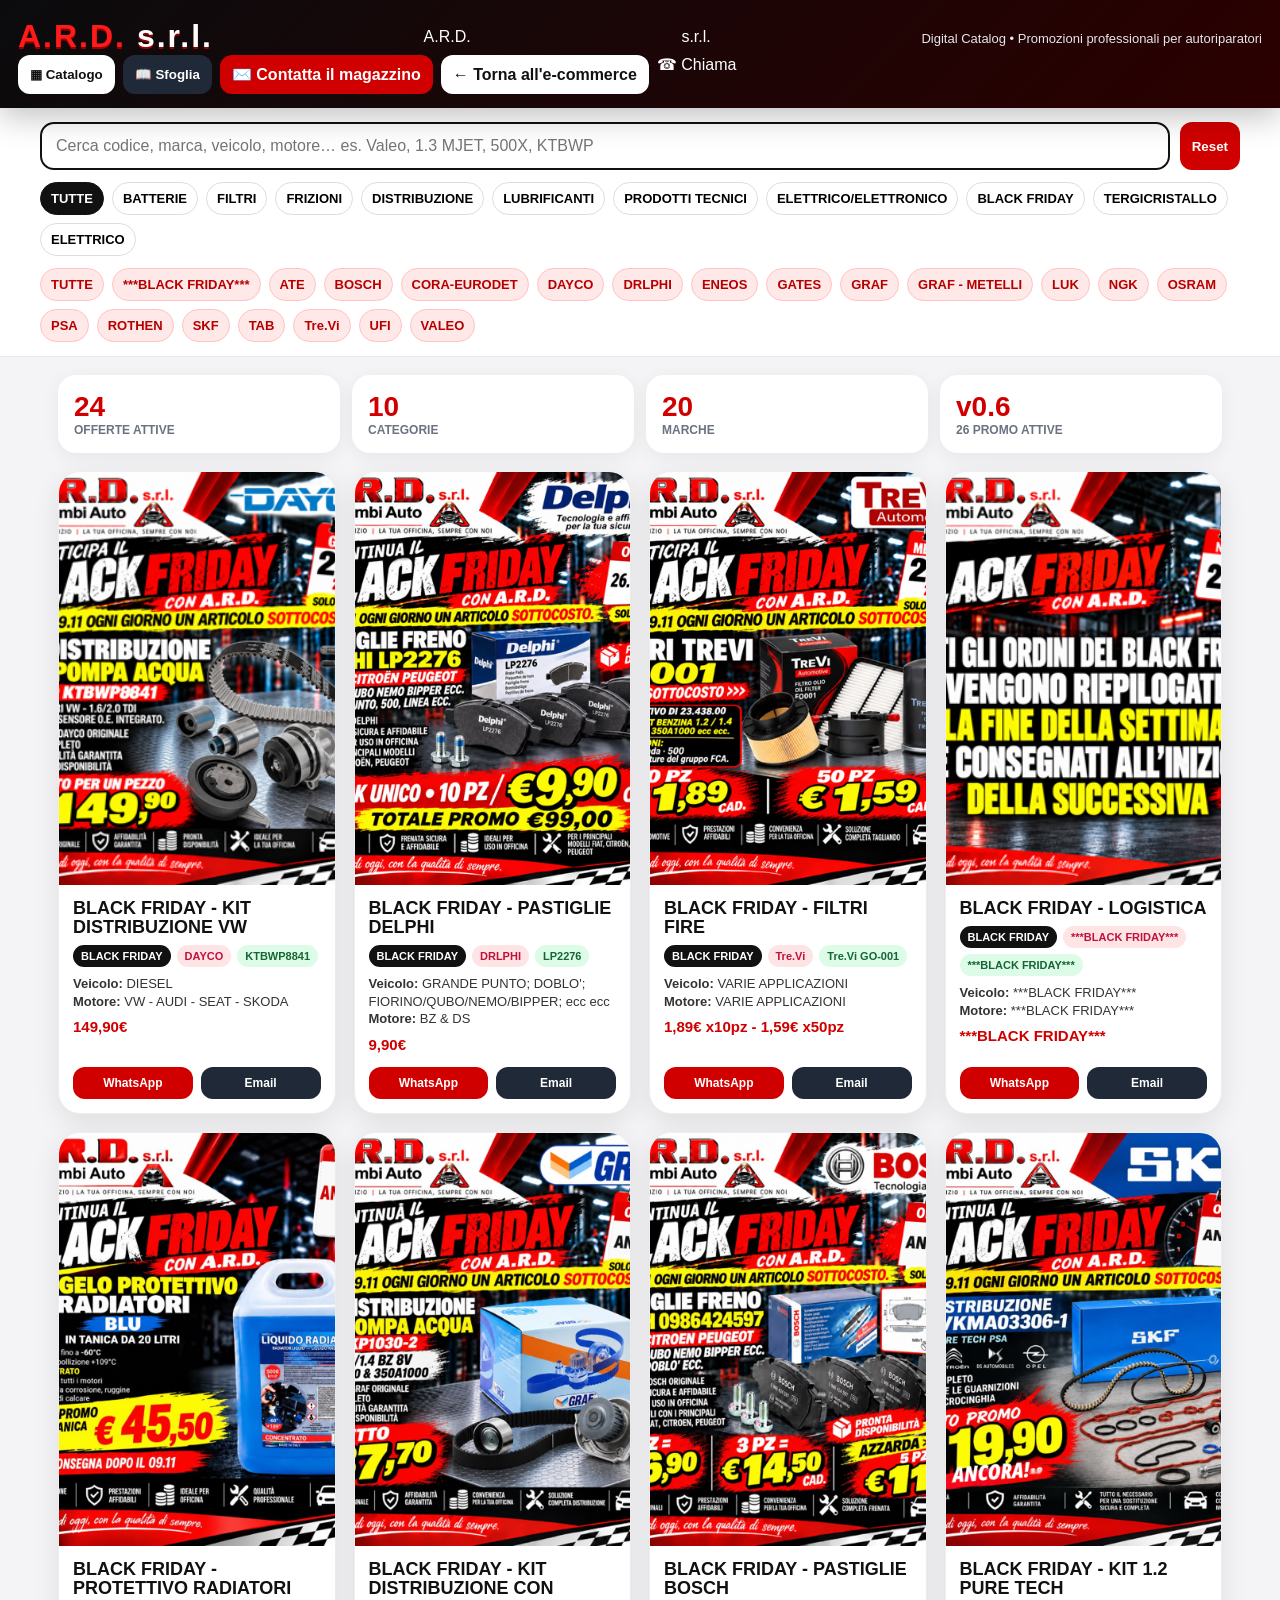
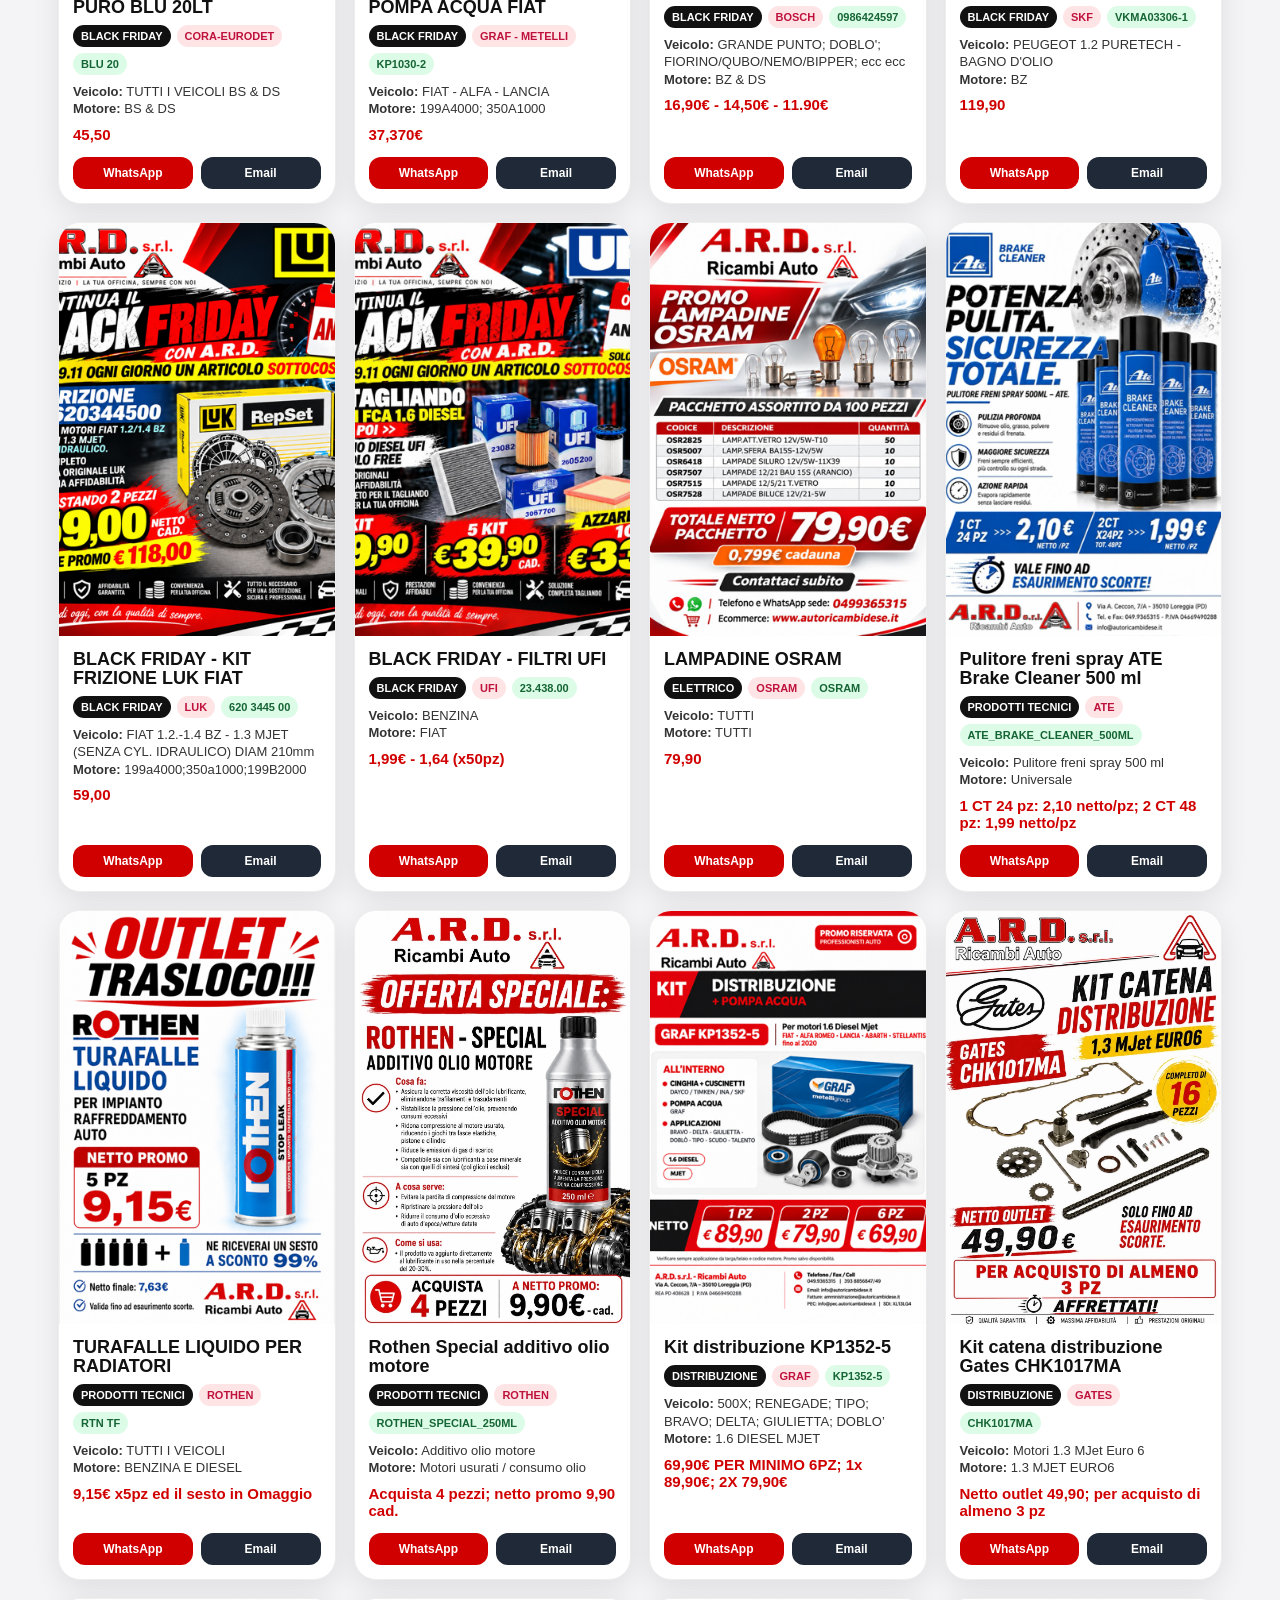
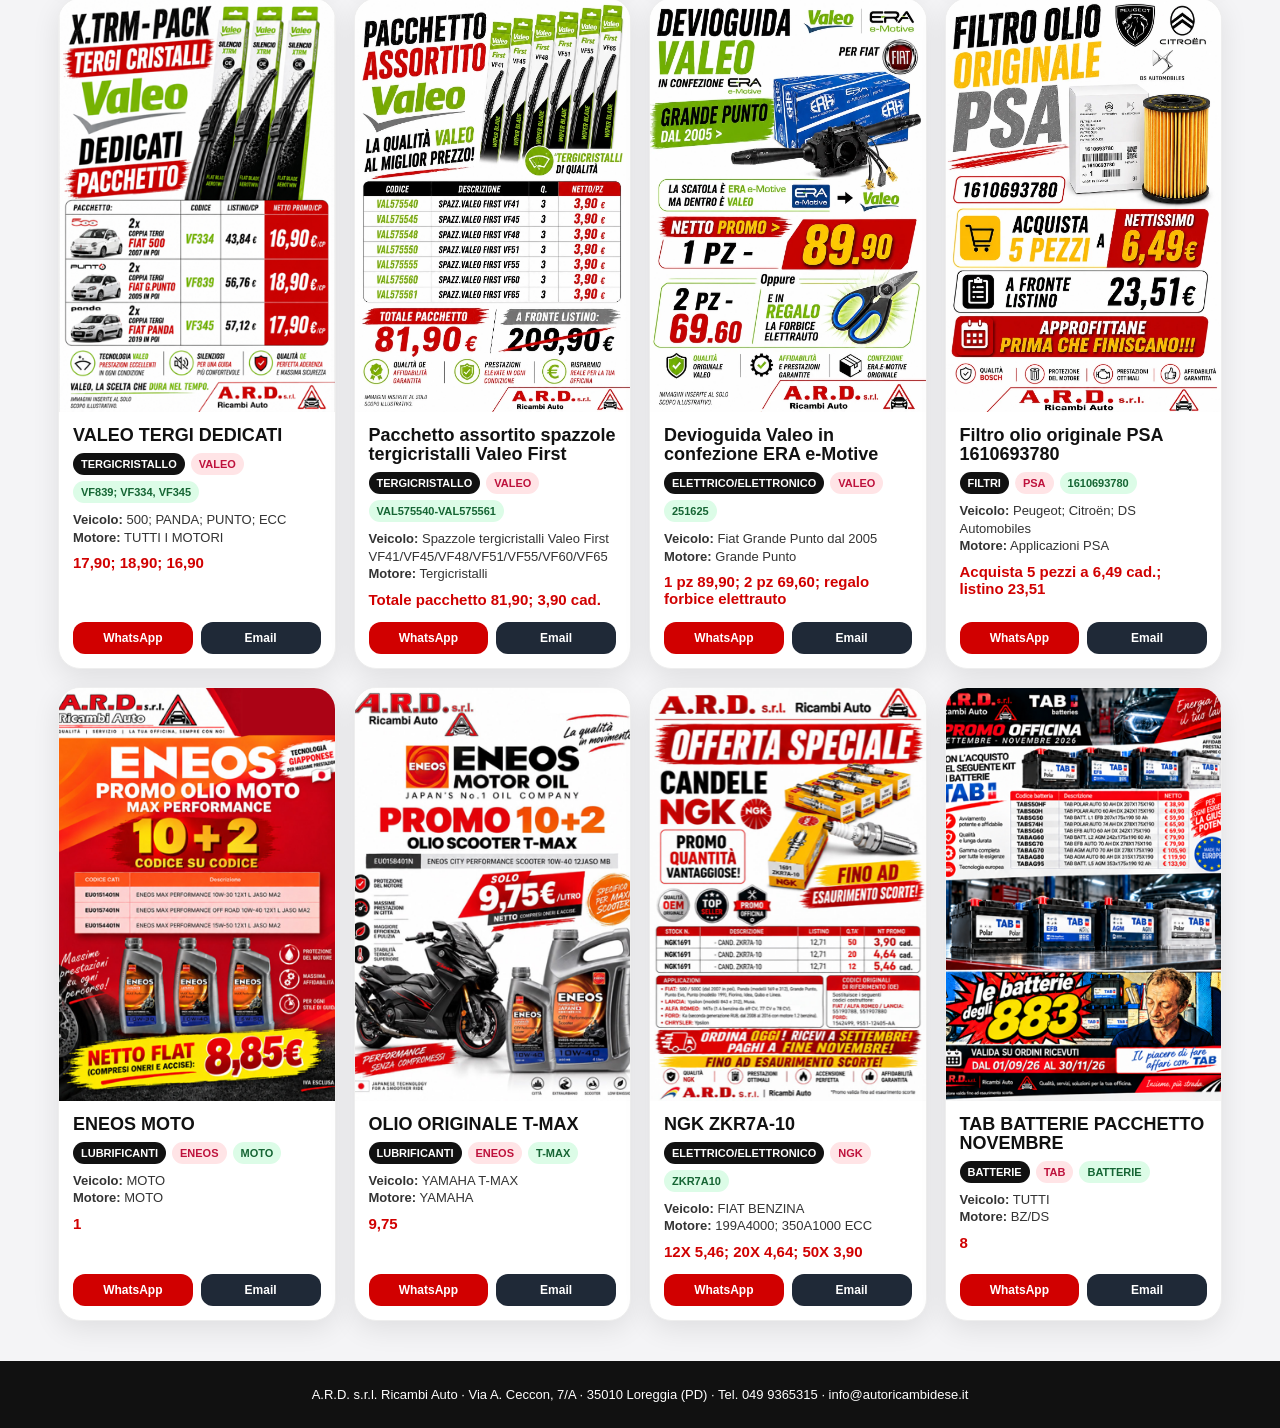
==== commit cf081be0: "A.R.D. Catalog Builder 1.9: 57 promozioni" ====
--- a/index.html
+++ b/index.html
@@ -61,6 +61,40 @@
 <script>
 let CATALOGO = [
   {
+    "applicazione" : "DIESEL",
+    "attiva" : true,
+    "categoria" : "BLACK FRIDAY",
+    "codice" : "KTBWP8841",
+    "dataAggiornamento" : "2026-11-26",
+    "id" : 68,
+    "immagine" : "assets/img/ard17_68_98b21692b418.png",
+    "keywords" : "POMPA CON SENSORE INTEGRATO - ORIGINALE",
+    "marca" : "DAYCO",
+    "motore" : "VW - AUDI - SEAT - SKODA",
+    "note" : "",
+    "prezzo" : "149,90€",
+    "thumb" : "assets/thumbs/ard17_68_98b21692b418.png",
+    "titolo" : "BLACK FRIDAY - KIT DISTRIBUZIONE VW",
+    "validita" : "GIOVEDI' 26.11.2026"
+  },
+  {
+    "applicazione" : "GRANDE PUNTO; DOBLO'; FIORINO/QUBO/NEMO/BIPPER; ecc ecc",
+    "attiva" : true,
+    "categoria" : "BLACK FRIDAY",
+    "codice" : "LP2276",
+    "dataAggiornamento" : "2026-11-25",
+    "id" : 85,
+    "immagine" : "assets/img/ard_ipad_85_85d20082b922.png",
+    "keywords" : "PASTIGLIE FRENO",
+    "marca" : "DRLPHI",
+    "motore" : "BZ & DS",
+    "note" : "FINO AL 30 NOVEMBRE",
+    "prezzo" : "9,90€",
+    "thumb" : "assets/thumbs/ard_ipad_85_85d20082b922.png",
+    "titolo" : "BLACK FRIDAY - PASTIGLIE DELPHI",
+    "validita" : "FINO AL 30 NOVEMBRE"
+  },
+  {
     "applicazione" : "VARIE APPLICAZIONI",
     "attiva" : true,
     "categoria" : "BLACK FRIDAY",
@@ -78,23 +112,6 @@
     "validita" : "MERCOLEDÌ ' 25.11.2026"
   },
   {
-    "applicazione" : "GRANDE PUNTO; DOBLO'; FIORINO/QUBO/NEMO/BIPPER; ecc ecc",
-    "attiva" : true,
-    "categoria" : "BLACK FRIDAY",
-    "codice" : "LP2276",
-    "dataAggiornamento" : "2026-11-25",
-    "id" : 85,
-    "immagine" : "assets/img/ard_ipad_85_85d20082b922.png",
-    "keywords" : "PASTIGLIE FRENO",
-    "marca" : "DRLPHI",
-    "motore" : "BZ & DS",
-    "note" : "FINO AL 30 NOVEMBRE",
-    "prezzo" : "9,90€",
-    "thumb" : "assets/thumbs/ard_ipad_85_85d20082b922.png",
-    "titolo" : "BLACK FRIDAY - PASTIGLIE DELPHI",
-    "validita" : "FINO AL 30 NOVEMBRE"
-  },
-  {
     "applicazione" : "***BLACK FRIDAY***",
     "attiva" : true,
     "categoria" : "BLACK FRIDAY",
@@ -809,23 +826,6 @@
     "validita" : "GIOVEDI' 19.11.2026"
   },
   {
-    "applicazione" : "DIESEL",
-    "attiva" : false,
-    "categoria" : "BLACK FRIDAY",
-    "codice" : "KTBWP8841",
-    "dataAggiornamento" : "2026-11-19",
-    "id" : 68,
-    "immagine" : "assets/img/ard17_68_98b21692b418.png",
-    "keywords" : "POMPA CON SENSORE INTEGRATO - ORIGINALE",
-    "marca" : "DAYCO",
-    "motore" : "VW - AUDI - SEAT - SKODA",
-    "note" : "",
-    "prezzo" : "149,90€",
-    "thumb" : "assets/thumbs/ard17_68_98b21692b418.png",
-    "titolo" : "BLACK FRIDAY - KIT DISTRIBUZIONE VW",
-    "validita" : "GIOVEDI' 26.11.2026"
-  },
-  {
     "applicazione" : "FIAT BENZIAN",
     "attiva" : false,
     "categoria" : "BLACK FRIDAY",
@@ -1030,27 +1030,7 @@
     "validita" : "solo il 06.11.2026"
   }
 ];
-const CATS = [
-  "BATTERIE",
-  "FILTRI",
-  "FRENANTE",
-  "FRIZIONI",
-  "DISTRIBUZIONE",
-  "LUBRIFICANTI",
-  "PRODOTTI TECNICI",
-  "ELETTRICO/ELETTRONICO",
-  "ATTREZZATURE",
-  "PROMO GENERALI",
-  "DISTRIBUZIONI",
-  "PASTIGLIE FRENO",
-  "SOSPENSIONI",
-  "BLACK FRIDAY",
-  "BLACK FRIDA",
-  "BLACK FRIDAYR",
-  "TERGICRISTALLO",
-  "DISTRIBUZIONITERGICRISTALLO",
-  "ELETTRICO"
-];
+const CATS = ["BATTERIE","FILTRI","FRENANTE","FRIZIONI","DISTRIBUZIONE","LUBRIFICANTI","PRODOTTI TECNICI","ELETTRICO\/ELETTRONICO","ATTREZZATURE","PROMO GENERALI","DISTRIBUZIONI","PASTIGLIE FRENO","SOSPENSIONI","BLACK FRIDAY","BLACK FRIDA","BLACK FRIDAYR","TERGICRISTALLO","DISTRIBUZIONITERGICRISTALLO","ELETTRICO"];
 let state={q:'',cat:'TUTTE',brand:'TUTTE',view:'grid'};
 const $=id=>document.getElementById(id); const norm=s=>(s||'').toString().toLowerCase().normalize('NFD').replace(/[̀-ͯ]/g,'');
 function searchable(x){return norm([x.titolo,x.categoria,x.marca,x.codice,x.applicazione,x.motore,x.prezzo,x.validita,x.keywords].join(' '))}
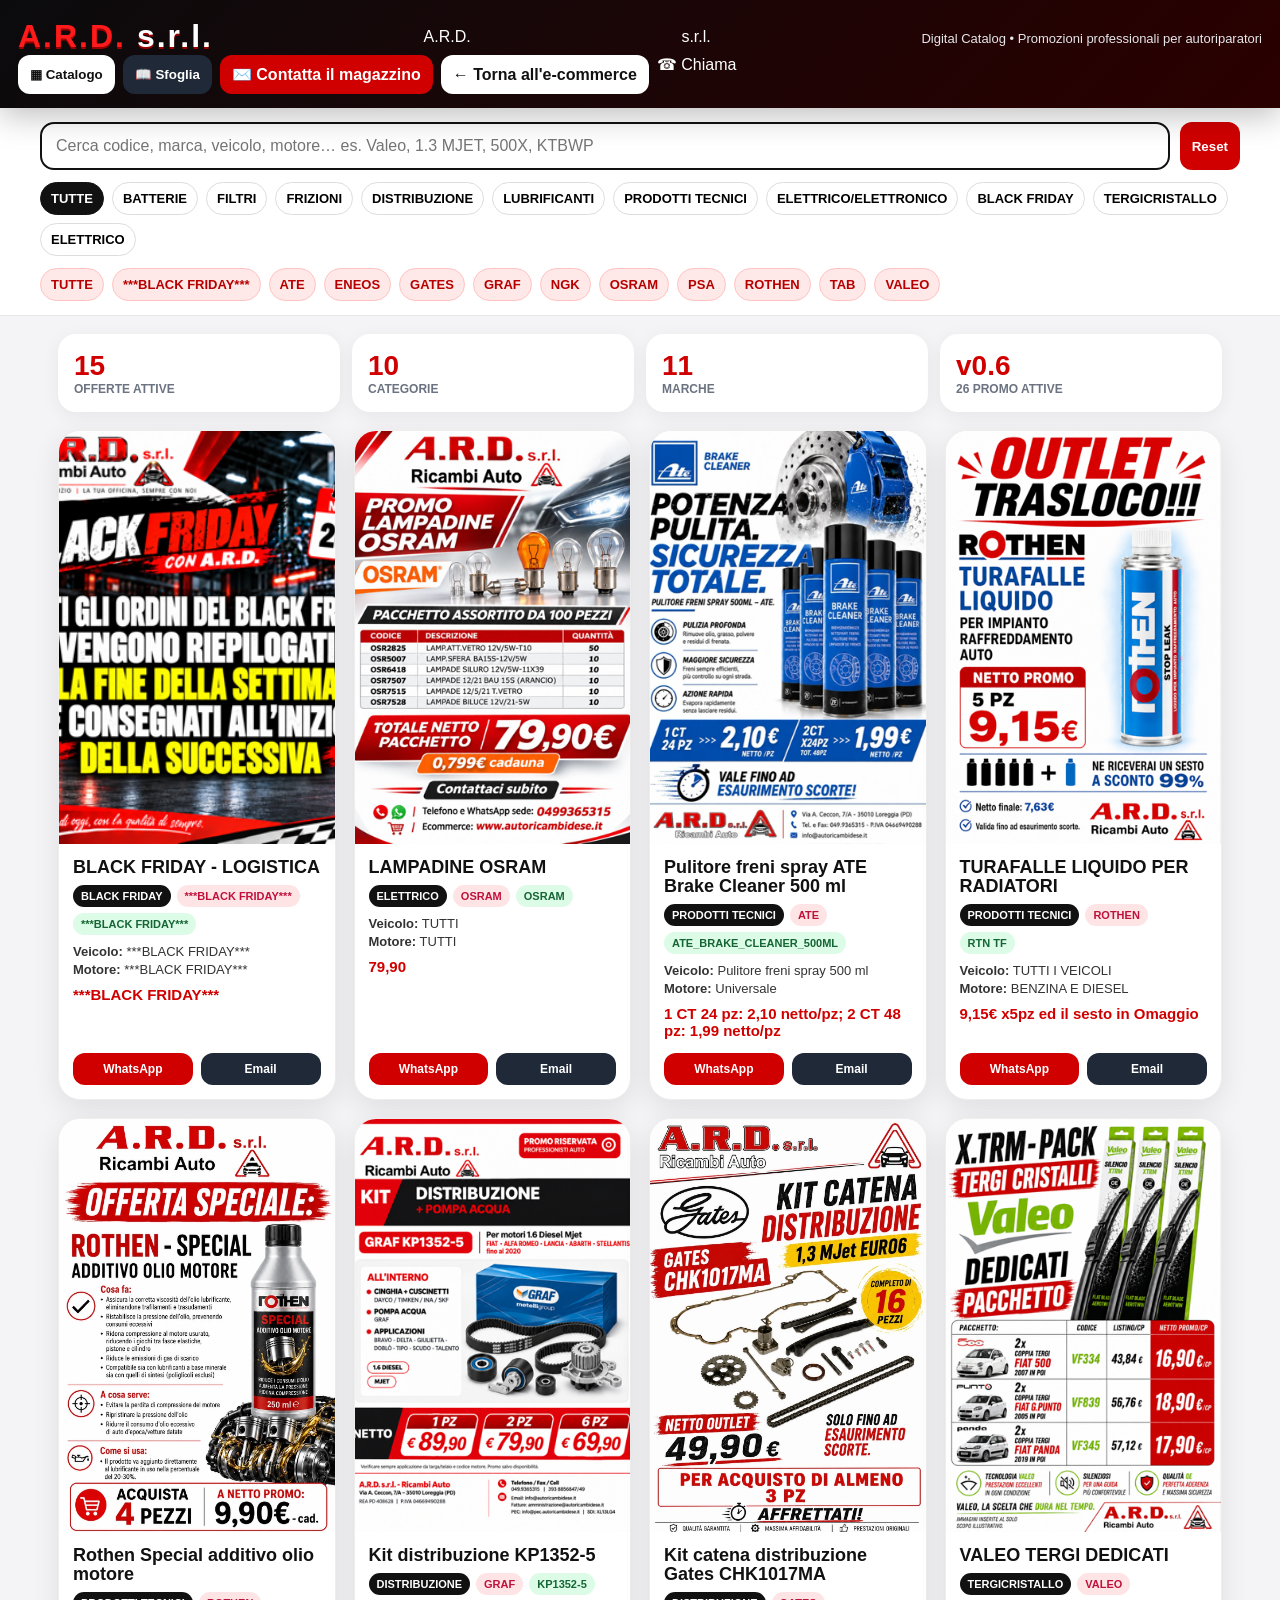
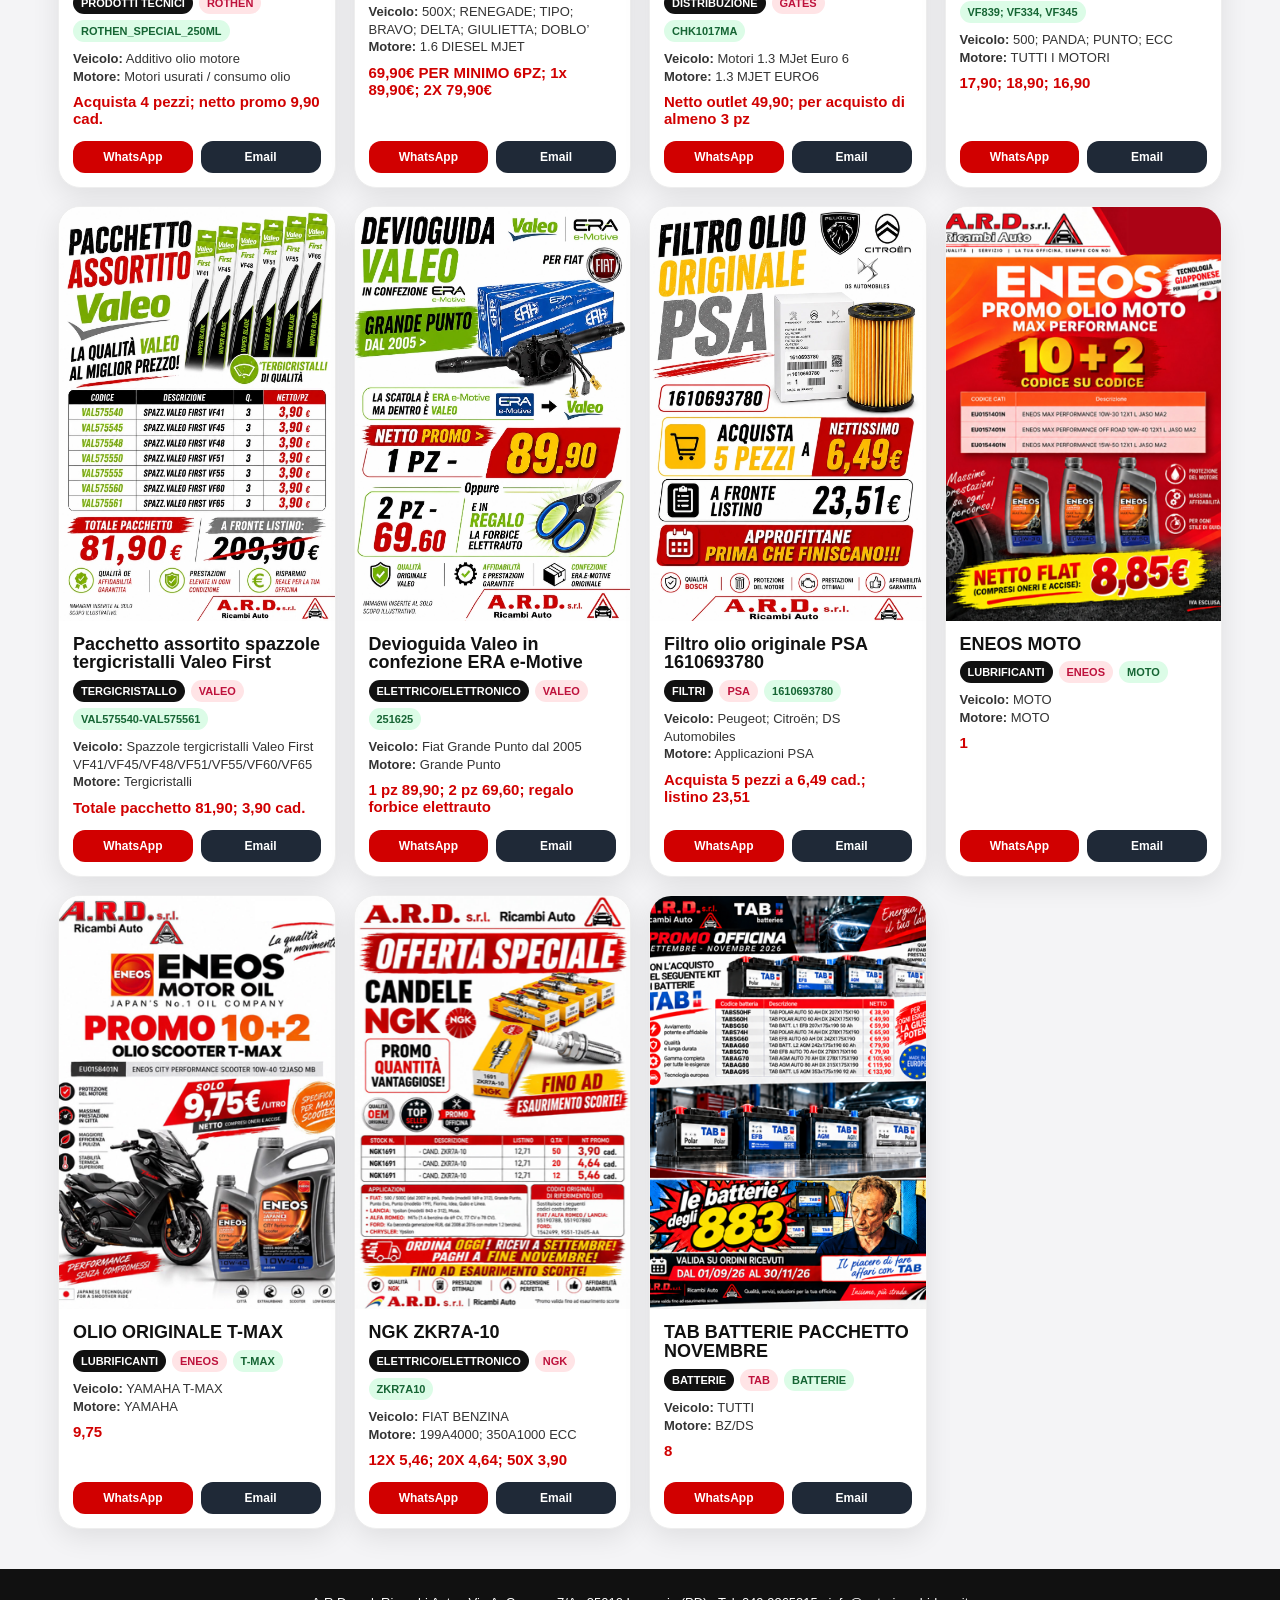
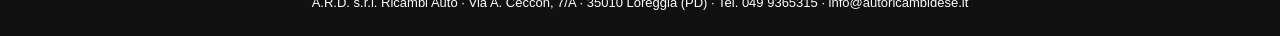
==== commit 7f587eb8: "A.R.D. Catalog Builder 1.9: 57 promozioni" ====
--- a/index.html
+++ b/index.html
@@ -62,10 +62,10 @@
 let CATALOGO = [
   {
     "applicazione" : "DIESEL",
-    "attiva" : true,
+    "attiva" : false,
     "categoria" : "BLACK FRIDAY",
     "codice" : "KTBWP8841",
-    "dataAggiornamento" : "2026-11-26",
+    "dataAggiornamento" : "2026-11-27",
     "id" : 68,
     "immagine" : "assets/img/ard17_68_98b21692b418.png",
     "keywords" : "POMPA CON SENSORE INTEGRATO - ORIGINALE",
@@ -79,10 +79,10 @@
   },
   {
     "applicazione" : "GRANDE PUNTO; DOBLO'; FIORINO/QUBO/NEMO/BIPPER; ecc ecc",
-    "attiva" : true,
+    "attiva" : false,
     "categoria" : "BLACK FRIDAY",
     "codice" : "LP2276",
-    "dataAggiornamento" : "2026-11-25",
+    "dataAggiornamento" : "2026-11-27",
     "id" : 85,
     "immagine" : "assets/img/ard_ipad_85_85d20082b922.png",
     "keywords" : "PASTIGLIE FRENO",
@@ -96,10 +96,10 @@
   },
   {
     "applicazione" : "VARIE APPLICAZIONI",
-    "attiva" : true,
+    "attiva" : false,
     "categoria" : "BLACK FRIDAY",
     "codice" : "Tre.Vi GO-001",
-    "dataAggiornamento" : "2026-11-25",
+    "dataAggiornamento" : "2026-11-27",
     "id" : 84,
     "immagine" : "assets/img/ard_ipad_84_200b4e02785b.png",
     "keywords" : "FILTRI FIRE",
@@ -147,10 +147,10 @@
   },
   {
     "applicazione" : "TUTTI I VEICOLI BS & DS",
-    "attiva" : true,
+    "attiva" : false,
     "categoria" : "BLACK FRIDAY",
     "codice" : "BLU 20",
-    "dataAggiornamento" : "2026-11-24",
+    "dataAggiornamento" : "2026-11-27",
     "id" : 54,
     "immagine" : "assets/img/ard_ipad_54_ae1ffc4f7ce5.png",
     "keywords" : "RADAITORI - BLU",
@@ -164,10 +164,10 @@
   },
   {
     "applicazione" : "FIAT - ALFA - LANCIA",
-    "attiva" : true,
+    "attiva" : false,
     "categoria" : "BLACK FRIDAY",
     "codice" : "KP1030-2",
-    "dataAggiornamento" : "2026-11-24",
+    "dataAggiornamento" : "2026-11-27",
     "id" : 64,
     "immagine" : "assets/img/ard_ipad_64_49df3d12db8f.png",
     "keywords" : "DISTRIBUZIONE FIAT",
@@ -181,10 +181,10 @@
   },
   {
     "applicazione" : "GRANDE PUNTO; DOBLO'; FIORINO/QUBO/NEMO/BIPPER; ecc ecc",
-    "attiva" : true,
+    "attiva" : false,
     "categoria" : "BLACK FRIDAY",
     "codice" : "0986424597",
-    "dataAggiornamento" : "2026-11-24",
+    "dataAggiornamento" : "2026-11-27",
     "id" : 62,
     "immagine" : "assets/img/ard_ipad_62_f1758e5e542a.png",
     "keywords" : "PASTIGLIE FRENO",
@@ -198,10 +198,10 @@
   },
   {
     "applicazione" : "PEUGEOT 1.2 PURETECH - BAGNO D'OLIO",
-    "attiva" : true,
+    "attiva" : false,
     "categoria" : "BLACK FRIDAY",
     "codice" : "VKMA03306-1",
-    "dataAggiornamento" : "2026-11-24",
+    "dataAggiornamento" : "2026-11-27",
     "id" : 55,
     "immagine" : "assets/img/ard_ipad_55_8450fc54be30.png",
     "keywords" : "PURETECH",
@@ -215,10 +215,10 @@
   },
   {
     "applicazione" : "FIAT 1.2.-1.4 BZ - 1.3 MJET (SENZA CYL. IDRAULICO) DIAM 210mm",
-    "attiva" : true,
+    "attiva" : false,
     "categoria" : "BLACK FRIDAY",
     "codice" : "620 3445 00",
-    "dataAggiornamento" : "2026-11-24",
+    "dataAggiornamento" : "2026-11-27",
     "id" : 56,
     "immagine" : "assets/img/ard_ipad_56_c70f95cfeb77.png",
     "keywords" : "FIAT FRIZIONE",
@@ -232,10 +232,10 @@
   },
   {
     "applicazione" : "BENZINA ",
-    "attiva" : true,
+    "attiva" : false,
     "categoria" : "BLACK FRIDAY",
     "codice" : "23.438.00",
-    "dataAggiornamento" : "2026-11-24",
+    "dataAggiornamento" : "2026-11-27",
     "id" : 67,
     "immagine" : "assets/img/ard_ipad_67_09aff3f3d7ac.png",
     "keywords" : "FILTRO OLIO FIRE NEW",
